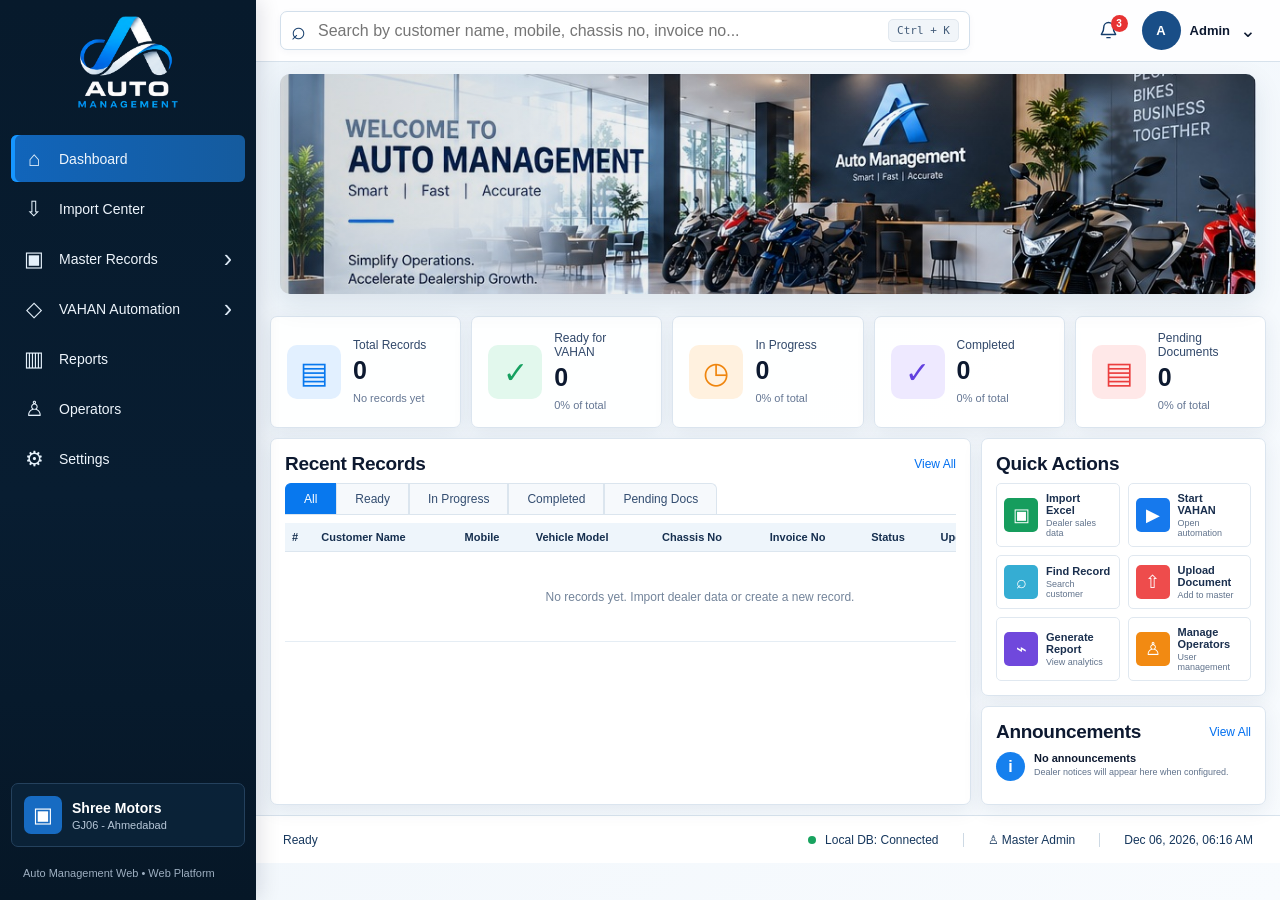
==== Auto_Management_Web.html @ 0583c8a2 "Add files via upload" ====
<!DOCTYPE html>
<html lang="en">
<head>
<meta charset="UTF-8">
<meta name="viewport" content="width=device-width, initial-scale=1.0">
<title>Auto Management Web — Dashboard</title>
<style>
:root{--navy:#07192b;--navy2:#0d2741;--blue:#0878ee;--ink:#0d1930;--muted:#647795;--line:#dbe5ef;--page:#eef4fa;--white:#fff;--green:#1ca663;--orange:#f08a12;--purple:#6746df;--red:#ef4c4c;--cyan:#28a9d6;--shadow:0 5px 20px rgba(24,56,88,.08)}
*{box-sizing:border-box}html,body{margin:0;min-height:100%;font-family:"Segoe UI",Arial,sans-serif;color:var(--ink);background:linear-gradient(135deg,#edf4fa,#f8fbfe);-webkit-font-smoothing:antialiased}button,a{font:inherit}.app-shell{min-height:100vh}.sidebar{position:fixed;inset:0 auto 0 0;width:256px;background:linear-gradient(180deg,#071a2c,#081d31 55%,#061727);color:#fff;padding:16px 11px 14px;display:flex;flex-direction:column;z-index:10;box-shadow:4px 0 20px rgba(0,20,40,.12)}.brand{display:flex;align-items:center;justify-content:center;padding:0 6px 20px}.brand-logo{width:46px;height:46px;border-radius:10px;display:grid;place-items:center;font-size:39px;font-weight:800;line-height:1;color:#fff;background:linear-gradient(145deg,#1680e8,#1460ba);box-shadow:inset 0 1px 0 rgba(255,255,255,.25)}.brand-title{font-size:17px;font-weight:700;letter-spacing:-.2px}.brand-subtitle{font-size:11px;color:#c2d0e1;margin-top:4px}.side-nav{display:flex;flex-direction:column;gap:3px;margin-top:7px}.nav-item{height:47px;padding:0 13px;display:flex;align-items:center;gap:15px;color:#eef5fc;text-decoration:none;border-radius:6px;position:relative;font-size:14px}.nav-item:hover{background:rgba(37,95,150,.45)}.nav-item.active{background:linear-gradient(90deg,#1165bb,#155b9e);box-shadow:inset 4px 0 #1696ff}.nav-icon{width:20px;text-align:center;font-size:21px;color:#e5f1fb}.nav-arrow{margin-left:auto;font-size:25px;font-weight:300;color:#dbe8f5}.sidebar-dealer{margin-top:auto;border:1px solid #24415d;border-radius:7px;padding:12px;display:flex;align-items:center;gap:10px;background:rgba(14,42,68,.55)}.dealer-icon{width:38px;height:38px;border-radius:7px;background:#176bc2;display:grid;place-items:center;font-size:21px}.sidebar-dealer strong{display:block;font-size:14px}.sidebar-dealer span{display:block;color:#b7c7d8;font-size:11px;margin-top:3px}.sidebar-version{font-size:11px;color:#9eafc1;padding:20px 12px 7px}.main{margin-left:256px;min-height:100vh;padding-bottom:0}.topbar{height:62px;background:rgba(255,255,255,.92);border-bottom:1px solid #d7e2ec;display:flex;align-items:center;justify-content:space-between;padding:0 24px;position:sticky;top:0;z-index:5}.search-box{height:39px;width:min(690px,62vw);border:1px solid #d2dfeb;border-radius:7px;background:#fff;display:flex;align-items:center;padding:0 10px;box-shadow:0 2px 7px rgba(21,58,91,.04)}.search-icon{font-size:25px;color:#153d6b;margin-right:10px}.search-placeholder{font-size:12px;color:#536987;flex:1;white-space:nowrap;overflow:hidden;text-overflow:ellipsis}.search-box kbd{font-size:11px;color:#435c79;background:#f1f5f9;border:1px solid #e1e8ef;border-radius:5px;padding:4px 8px}.top-actions{display:flex;align-items:center;gap:18px}.icon-button{border:0;background:transparent;font-size:25px;color:#122d4d;position:relative}.bell-icon{width:19px;height:19px;display:block;fill:none;stroke:#153d6b;stroke-width:1.8;stroke-linecap:round;stroke-linejoin:round}.notification > span:not(.bell-icon){position:absolute;right:-4px;top:-5px;width:17px;height:17px;border-radius:50%;background:#e73333;color:#fff;font-size:10px;display:grid;place-items:center;font-weight:700}.admin-profile{display:flex;align-items:center;gap:9px;font-size:13px}.avatar{width:39px;height:39px;border-radius:50%;display:grid;place-items:center;background:#194e87;color:#fff;font-weight:700;font-size:13px}.chevron{font-size:19px;margin-left:1px}.window-controls{display:flex;gap:20px;font-size:22px;color:#274463;margin-left:10px}.welcome{height:166px;position:relative;overflow:hidden;background:linear-gradient(100deg,#fff 0%,#f4f9fd 53%,#e9f1f8 100%);border-bottom:1px solid #dce6ef;padding:25px 33px;display:flex;align-items:center}.welcome-copy{position:relative;z-index:2}.welcome-line{display:flex;gap:18px;align-items:center}.sun{font-size:50px;color:#f6a20a;line-height:1}.hello{font-size:16px}.welcome h1{margin:1px 0 2px;font-size:31px;letter-spacing:-1px}.date{font-size:14px;color:#466083}.welcome-copy p{margin:9px 0 0;font-style:italic;color:#5b6e89;font-size:14px}.welcome-message{position:absolute;right:31%;z-index:2}.welcome-message strong{font-size:25px;line-height:.98;color:#183a61;letter-spacing:.2px}.mini-links{font-size:10px;color:#60718a;margin-top:10px}.hero-abstract{position:absolute;right:0;top:0;width:42%;height:100%;overflow:hidden;display:flex;align-items:center;justify-content:flex-end;padding-right:28px}.hero-abstract:before{content:"";position:absolute;inset:0;background:linear-gradient(100deg,transparent 0%,rgba(214,227,238,.35) 55%,rgba(201,217,231,.75) 100%)}.hero-image-slot{position:relative;width:360px;height:126px;border:1px solid #cbd9e6;border-radius:12px;background:linear-gradient(145deg,#f8fbfe,#eaf2f8);display:flex;flex-direction:column;align-items:center;justify-content:center;box-shadow:0 10px 28px rgba(36,72,105,.08);color:#58708a;letter-spacing:1.2px}.hero-image-slot span{font-size:13px;font-weight:800}.hero-image-slot small{font-size:10px;letter-spacing:.2px;margin-top:6px;color:#8092a5}.metrics{display:grid;grid-template-columns:repeat(5,minmax(0,1fr));gap:10px;padding:10px 14px}.metric{background:rgba(255,255,255,.96);border:1px solid var(--line);border-radius:7px;min-height:101px;padding:14px 16px;display:flex;gap:12px;align-items:center;box-shadow:var(--shadow)}.metric-icon{width:54px;height:54px;border-radius:10px;display:grid;place-items:center;font-size:30px;flex:0 0 auto}.metric-icon.blue{background:#e2f0ff;color:#0878ee}.metric-icon.green{background:#e2f8ed;color:#16a060}.metric-icon.orange{background:#fff1df;color:#ef850e}.metric-icon.purple{background:#eee9ff;color:#6240df}.metric-icon.red{background:#ffe8e8;color:#eb3e3e}.metric span{display:block;font-size:12px;color:#31486a}.metric strong{display:block;font-size:25px;margin:4px 0 3px}.metric small{font-size:11px;color:#647693}.metric small b{color:#169d5d}.upper-grid,.lower-grid{display:grid;grid-template-columns:minmax(0,3fr) minmax(285px,1fr);gap:10px;padding:0 14px 10px}.card{background:rgba(255,255,255,.98);border:1px solid var(--line);border-radius:7px;box-shadow:var(--shadow);overflow:hidden}.workflow-card{padding:14px 17px}.card-title-row{display:flex;align-items:flex-start;justify-content:space-between;gap:16px}.card-title-row.compact{align-items:center}.card h2{margin:0;font-size:19px;letter-spacing:-.3px}.card p{margin:4px 0 0;color:#526988;font-size:13px}.primary-btn{border:0;background:#0878ee;color:#fff;border-radius:5px;padding:10px 17px;font-size:13px;box-shadow:0 5px 12px rgba(8,120,238,.18)}.primary-btn b{font-size:22px;vertical-align:-2px;margin-left:13px;font-weight:400}.workflow{display:grid;grid-template-columns:repeat(4,1fr);margin-top:17px}.step{position:relative;min-width:0;padding-right:20px}.step>span{width:29px;height:29px;border-radius:50%;display:grid;place-items:center;background:#aab9c9;color:#fff;font-weight:700;font-size:14px;position:relative;z-index:2}.step.current>span{background:#0878ee}.connector{position:absolute;top:14px;left:46px;right:20px;border-top:2px solid #c5d5e6}.step.current .connector{border-color:#0878ee}.step.current strong{color:#0758ad}.step strong{display:block;font-size:13px;margin-top:7px;white-space:nowrap}.step small{display:block;color:#536b8a;font-size:11px;margin-top:4px}.today-card{padding:14px}.today-card a,.card-title-row a{color:#006ff0;text-decoration:none;font-size:12px}.today-row{display:flex;align-items:center;border-top:1px solid #e4ebf2;padding:9px 8px}.today-row b{width:37px;color:#e32727;font-size:14px}.today-row b.dark{color:#17365d}.today-row span{font-size:12px;color:#425a7a}.records-card{padding:14px}.tabs{display:flex;margin-top:8px;border-bottom:1px solid #dbe5ee}.tabs button{border:1px solid #dbe5ee;border-bottom:0;background:#f6f9fc;color:#334d70;padding:8px 18px;font-size:12px}.tabs button:first-child{border-radius:6px 0 0 0}.tabs button:last-child{border-radius:0 6px 0 0}.tabs button.active{background:#0878ee;color:#fff;border-color:#0878ee}.table-wrap{overflow:auto;margin-top:8px}table{width:100%;border-collapse:collapse;min-width:830px}th{background:#eef5fb;color:#162f4f;text-align:left;font-size:11px;padding:8px 7px;border-bottom:1px solid #dce6ef}td{padding:7px;border-bottom:1px solid #e5edf4;color:#233d60;font-size:11px;white-space:nowrap}td:last-child{text-align:center;font-size:19px}.status{font-style:normal;padding:4px 9px;border-radius:5px;font-size:10px}.status.ready{background:#dff7ea;color:#12824e}.status.progress{background:#fff0d9;color:#db7611}.status.completed{background:#dcebff;color:#0874e8}.status.pending{background:#ffe1e1;color:#ef3333}.right-stack{display:flex;flex-direction:column;gap:10px}.quick-card,.announcements{padding:14px}.quick-grid{display:grid;grid-template-columns:1fr 1fr;gap:8px;margin-top:8px}.quick-grid button{display:flex;align-items:center;gap:8px;text-align:left;background:#fff;border:1px solid #e0e8f0;border-radius:5px;padding:8px 7px}.quick-grid button:hover{background:#f6faff}.qa{width:34px;height:34px;display:grid;place-items:center;border-radius:5px;color:#fff;font-style:normal;font-size:18px;flex:0 0 auto}.qa.green{background:#169d5d}.qa.blue{background:#1679ed}.qa.cyan{background:#35add3}.qa.red{background:#ee4c4c}.qa.purple{background:#7048dc}.qa.orange{background:#f28a12}.quick-grid b,.quick-grid small,.announcement b,.announcement small{display:block}.quick-grid b{font-size:11px;color:#1a2f4e}.quick-grid small{font-size:9px;color:#61738c;margin-top:2px}.announcements .announcement{display:flex;gap:9px;padding:9px 0;border-bottom:1px solid #e6edf3}.announcements .announcement:last-child{border-bottom:0}.ann{width:29px;height:29px;border-radius:50%;display:grid;place-items:center;color:#fff;font-style:normal;font-weight:700;flex:0 0 auto}.ann.blue{background:#1680ee}.ann.green{background:#18a35f}.ann.orange{background:#f59b18}.announcement b{font-size:11px}.announcement small{font-size:9px;color:#60728b;margin-top:3px;line-height:1.3}.statusbar{height:48px;border-top:1px solid #d8e3ed;background:#fff;display:flex;align-items:center;justify-content:space-between;padding:0 27px;color:#16375d;font-size:12px}.statusbar>div{display:flex;align-items:center;gap:24px}.statusbar>div>span+span{border-left:1px solid #cdd9e4;padding-left:24px}.db i{display:inline-block;width:8px;height:8px;border-radius:50%;background:#18a35f;margin-right:6px}.statusbar span{white-space:nowrap}@media(max-width:1200px){.sidebar{width:235px}.main{margin-left:235px}.welcome-message{right:25%}.metrics{grid-template-columns:repeat(3,1fr)}.upper-grid,.lower-grid{grid-template-columns:1fr}.right-stack{display:grid;grid-template-columns:1fr 1fr}.search-box{width:48vw}}@media(max-width:800px){.sidebar{position:static;width:100%;min-height:auto}.main{margin-left:0}.side-nav{display:grid;grid-template-columns:repeat(2,1fr)}.sidebar-dealer{margin-top:14px}.topbar{position:static;height:auto;padding:12px;gap:10px;flex-wrap:wrap}.search-box{width:100%}.top-actions{width:100%;justify-content:flex-end}.welcome{height:210px;padding:20px}.welcome-message{right:20px;bottom:20px}.hero-abstract{opacity:.35}.metrics{grid-template-columns:1fr 1fr}.right-stack{grid-template-columns:1fr}.statusbar{height:auto;padding:12px;gap:10px;align-items:flex-start;flex-direction:column}.statusbar>div{flex-wrap:wrap;gap:10px}.statusbar>div>span+span{padding-left:10px}.workflow{gap:12px}.step strong{white-space:normal}}@media(max-width:520px){.metrics{grid-template-columns:1fr}.welcome-line{gap:8px}.sun{font-size:38px}.welcome h1{font-size:26px}.welcome-message{display:none}.window-controls{display:none}.side-nav{grid-template-columns:1fr}.workflow{grid-template-columns:1fr 1fr}.connector{display:none}.search-placeholder{font-size:11px}}
\n/* Standalone UI enhancements */
.toast{position:fixed;right:24px;bottom:24px;z-index:1000;background:#10233e;color:#fff;padding:12px 16px;border-radius:10px;box-shadow:0 12px 30px rgba(0,0,0,.2);font-size:13px;opacity:0;transform:translateY(10px);pointer-events:none;transition:.25s}.toast.show{opacity:1;transform:translateY(0)}
.modal-backdrop{position:fixed;inset:0;background:rgba(8,22,40,.38);backdrop-filter:blur(3px);display:none;align-items:center;justify-content:center;z-index:900}.modal-backdrop.open{display:flex}.modal{width:min(520px,calc(100% - 32px));background:#fff;border-radius:16px;box-shadow:0 25px 70px rgba(0,0,0,.25);padding:22px}.modal h3{margin:0 0 8px;font-size:20px;color:#12213b}.modal p{color:#64748b;font-size:13px;line-height:1.5}.modal-actions{display:flex;justify-content:flex-end;gap:8px;margin-top:18px}.modal button{border:0;border-radius:8px;padding:9px 14px;cursor:pointer}.modal .close{background:#eef3f8;color:#243b5a}.modal .confirm{background:#126be8;color:#fff}.search-input{border:0;outline:0;background:transparent;flex:1;min-width:0;color:#233b5d;font:inherit}.nav-item,.quick-card button,.tabs button,.primary-btn,.icon-button{cursor:pointer}.records-card tr.filtered-out{display:none}.profile-menu{position:absolute;right:0;top:48px;background:#fff;border:1px solid #dce5ef;border-radius:10px;box-shadow:0 15px 35px rgba(15,35,60,.15);padding:7px;display:none;z-index:300;width:170px}.profile-menu.open{display:block}.profile-menu button{display:block;width:100%;padding:9px 10px;text-align:left;border:0;background:none;border-radius:7px;cursor:pointer;color:#233b5d}.profile-menu button:hover{background:#f2f6fa}.admin-profile{position:relative;cursor:pointer}.workflow .step.clickable{cursor:pointer}.workflow .step.done span{background:#16a34a;color:#fff}.workflow .step.done strong{color:#166534}.metric{transition:.18s}.metric:hover{transform:translateY(-2px);box-shadow:0 10px 25px rgba(28,70,115,.09)}

/* ================= PHASE 1B MODULE PAGES ================= */
.page-view{display:none;padding:18px 18px 70px;min-height:calc(100vh - 112px);width:100%;position:relative;z-index:2}.page-view.active{display:block}
.dashboard-hidden{display:none!important}
.page-head{display:flex;align-items:flex-start;justify-content:space-between;gap:16px;margin-bottom:16px}.page-head h1{margin:0;font-size:24px;color:var(--ink)}.page-head p{margin:5px 0 0;color:var(--muted);font-size:13px}.page-actions{display:flex;gap:8px;flex-wrap:wrap}.btn.success{background:#16a34a!important;color:#fff!important;border-color:#16a34a!important}.btn.success:hover{filter:brightness(.96)}
.btn{border:1px solid #cbd8e6;background:#fff;color:#23405f;border-radius:7px;padding:9px 13px;font-weight:700;font-size:12px;cursor:pointer}.btn.primary{background:#0878ee;border-color:#0878ee;color:#fff}.btn.soft{background:#edf5ff;border-color:#d6e8ff;color:#086bd2}.module-grid{display:grid;gap:12px}.module-grid.cols-4{grid-template-columns:repeat(4,minmax(0,1fr))}.module-grid.cols-3{grid-template-columns:repeat(3,minmax(0,1fr))}.module-grid.cols-2{grid-template-columns:repeat(2,minmax(0,1fr))}.module-card{background:#fff;border:1px solid var(--line);border-radius:10px;box-shadow:var(--shadow);padding:16px}.module-card h3{margin:0;font-size:15px;color:#193653}.module-card p{color:var(--muted);font-size:12px;margin:5px 0 0}.module-stat{font-size:25px;font-weight:800;color:var(--ink);margin-top:10px}.module-stat small{font-size:11px;color:var(--muted);font-weight:500}.module-icon{width:42px;height:42px;border-radius:10px;display:grid;place-items:center;background:#eaf3ff;color:#0878ee;font-weight:800;font-size:18px}.module-row{display:flex;align-items:center;gap:11px}.filter-bar{display:flex;gap:8px;align-items:center;flex-wrap:wrap;margin-bottom:12px}.filter-input,.select{height:36px;border:1px solid #cfdbe8;border-radius:7px;background:#fff;padding:0 11px;color:#304a68;font-size:12px;outline:none}.filter-input{min-width:220px;flex:1}.data-table{width:100%;border-collapse:collapse;font-size:12px}.data-table th{background:#f4f8fc;color:#5a708b;font-size:10px;text-transform:uppercase;letter-spacing:.4px;text-align:left;padding:10px;border-bottom:1px solid var(--line)}.data-table td{padding:11px 10px;border-bottom:1px solid #edf2f7;color:#263f5c}.data-table tr:hover td{background:#f9fbfd}.pill{display:inline-flex;padding:4px 8px;border-radius:20px;font-size:10px;font-weight:800}.pill.green{background:#e8f8ef;color:#13804c}.pill.blue{background:#e8f2ff;color:#1268c4}.pill.orange{background:#fff2df;color:#ad6508}.pill.red{background:#ffeaea;color:#bd3434}.pill.gray{background:#eef2f6;color:#61748b}.drop-zone{border:1.5px dashed #9fb6cd;transition:.18sborder-radius:10px;padding:28px;text-align:center;background:#f8fbfe}.drop-zone.drag-active{border-color:#0878ee;background:#edf6ff;transform:scale(1.01)}.drop-zone .upload-icon{font-size:30px;color:#0878ee}.drop-zone strong{display:block;color:#1d3d5d;margin-top:8px}.drop-zone small{color:var(--muted);display:block;margin:5px 0 12px}.progress-line{height:7px;background:#e8eef5;border-radius:10px;overflow:hidden}.progress-line i{display:block;height:100%;background:#0878ee;border-radius:10px}.stepper{display:grid;grid-template-columns:repeat(5,1fr);gap:0;margin:12px 0 20px}.vstep{position:relative;text-align:center}.vstep:not(:last-child):after{content:"";position:absolute;top:17px;left:58%;right:-42%;height:2px;background:#d5e1ec}.vstep.done:not(:last-child):after,.vstep.active:not(:last-child):after{background:#0878ee}.vstep-num{position:relative;z-index:1;margin:auto;width:34px;height:34px;border-radius:50%;display:grid;place-items:center;background:#cbd7e3;color:#fff;font-weight:800}.vstep.done .vstep-num,.vstep.active .vstep-num{background:#0878ee}.vstep strong{display:block;margin-top:7px;font-size:11px;color:#49637f}.vstep.active strong{color:#0878ee}.detail-list{display:grid;grid-template-columns:repeat(2,minmax(0,1fr));gap:8px}.detail-item{padding:9px 10px;border:1px solid #e5edf5;border-radius:7px;background:#fbfdff}.detail-item label{display:block;font-size:10px;color:#72859b}.detail-item b{display:block;font-size:12px;color:#24415e;margin-top:3px}.check-list{display:grid;gap:9px}.check{display:flex;align-items:center;gap:9px;font-size:12px;color:#34516f}.check span{width:18px;height:18px;border-radius:5px;border:1px solid #b8c9da;display:grid;place-items:center;color:#fff;font-size:11px}.check.ok span{background:#1ca663;border-color:#1ca663}.report-chart{height:145px;display:flex;align-items:flex-end;gap:9px;padding:15px 5px 0;border-bottom:1px solid #dce6ef}.bar{flex:1;background:#b9d8f8;border-radius:5px 5px 0 0;min-height:18px;position:relative}.bar b{position:absolute;bottom:calc(100% + 4px);left:50%;transform:translateX(-50%);font-size:9px;color:#627891}.bar small{position:absolute;top:calc(100% + 5px);left:50%;transform:translateX(-50%);font-size:9px;color:#70849b}.operator-avatar{width:34px;height:34px;border-radius:50%;display:grid;place-items:center;background:#e5f1ff;color:#0878ee;font-weight:800}.toggle{width:38px;height:21px;border-radius:20px;background:#c7d4e1;position:relative;display:inline-block;vertical-align:middle}.toggle.on{background:#0878ee}.toggle:after{content:"";width:17px;height:17px;background:#fff;border-radius:50%;position:absolute;top:2px;left:2px;box-shadow:0 1px 3px #789}.toggle.on:after{left:19px}.settings-layout{display:grid;grid-template-columns:230px 1fr;gap:12px}.settings-nav{background:#fff;border:1px solid var(--line);border-radius:10px;padding:7px;box-shadow:var(--shadow)}.settings-nav button{display:block;width:100%;text-align:left;border:0;background:transparent;border-radius:7px;padding:10px 11px;color:#49637f;font-size:12px;font-weight:700;cursor:pointer}.settings-nav button.active{background:#eaf3ff;color:#0878ee}.setting-section{background:#fff;border:1px solid var(--line);border-radius:10px;box-shadow:var(--shadow);padding:18px}.setting-section h3{margin:0;color:#193653;font-size:16px}.setting-section>p{margin:5px 0 17px;color:var(--muted);font-size:12px}.setting-row{display:flex;align-items:center;justify-content:space-between;gap:15px;padding:13px 0;border-top:1px solid #edf2f7}.setting-row:first-of-type{border-top:0}.setting-row strong{font-size:12px;color:#29445f}.setting-row small{display:block;color:#778ba1;font-size:10px;margin-top:3px}.text-field{height:34px;border:1px solid #cbd8e6;border-radius:6px;padding:0 9px;font-size:11px;color:#334f6b;min-width:210px}.empty-note{padding:28px;text-align:center;color:#71859c;font-size:12px}
@media(max-width:1000px){.module-grid.cols-4{grid-template-columns:repeat(2,1fr)}.settings-layout{grid-template-columns:1fr}.settings-nav{display:flex;overflow:auto}.settings-nav button{min-width:max-content}.detail-list{grid-template-columns:1fr}}


/* PHASE 3 — ASSET SYSTEM */
.brand-logo{overflow:hidden;background:transparent;box-shadow:none;width:190px;height:92px;border-radius:0;display:flex;align-items:center;justify-content:center}
.brand-logo img{width:100%;height:100%;object-fit:contain;display:block}
.hero-abstract{display:none!important}
.hero-image{position:absolute;right:18px;top:14px;width:43%;height:138px;border-radius:10px;overflow:hidden;border:1px solid #d5e1ec;background:#e8f0f7;box-shadow:0 10px 28px rgba(22,55,88,.10)}
.hero-image img{width:100%;height:100%;object-fit:cover;display:block}
.hero-image-overlay{position:absolute;inset:0;background:linear-gradient(90deg,rgba(239,246,251,.92) 0%,rgba(239,246,251,.15) 45%,rgba(7,25,43,.04) 100%);pointer-events:none}
@media(max-width:800px){.hero-image{opacity:.32;width:55%;right:8px}.welcome{height:210px}}


/* DEALERSHIP SHOWROOM BRANDING */
.hero-image-slot{overflow:hidden!important;position:relative!important}
.hero-image-slot>img{position:absolute;inset:0;width:100%;height:100%;object-fit:cover;display:none}
.hero-image-slot.has-image>img{display:block}
.hero-image-slot.has-image .hero-placeholder{display:none}
.hero-placeholder{position:relative;z-index:2;display:flex;flex-direction:column;align-items:center;justify-content:center;text-align:center;padding:16px}
.hero-image-shade{position:absolute!important;inset:0!important;z-index:1!important;background:linear-gradient(90deg,rgba(5,22,39,.20) 0%,rgba(5,22,39,.08) 32%,rgba(5,22,39,.015) 65%,rgba(5,22,39,0) 100%)!important;pointer-events:none!important}
.hero-image-slot:not(.has-image) .hero-image-shade{position:absolute!important;inset:0!important;z-index:1!important;background:linear-gradient(90deg,rgba(5,22,39,.20) 0%,rgba(5,22,39,.08) 32%,rgba(5,22,39,.015) 65%,rgba(5,22,39,0) 100%)!important;pointer-events:none!important}
.branding-preview{width:100%;height:155px;border:1px dashed #c7d6e5;border-radius:10px;background:#f4f8fb;display:flex;align-items:center;justify-content:center;overflow:hidden;margin:4px 0 14px}
.branding-preview img{width:100%;height:100%;object-fit:cover;display:none}
.branding-preview.has-image img{display:block}
.branding-preview.has-image .branding-empty{display:none}
.branding-empty{text-align:center;color:#71859c;font-size:12px;padding:20px}
.branding-empty strong{display:block;color:#29445f;font-size:13px;margin-bottom:5px}
.branding-actions{display:flex;gap:8px;align-items:center;flex-wrap:wrap}
.file-button{display:inline-flex;align-items:center;justify-content:center;gap:7px;cursor:pointer}
.file-button input{display:none}
.branding-note{font-size:10px;color:#7a8da3;margin-top:9px;line-height:1.5}
.branding-status{font-size:11px;color:#15945a;font-weight:700;min-height:16px;margin-top:7px}


/* HERO SHOWROOM — full background mode */
.hero-abstract{display:block!important;position:absolute;inset:0;width:100%;height:100%;padding:0;overflow:hidden;z-index:0}
.hero-abstract:before{display:none!important}
.hero-image-slot{position:absolute!important;inset:0!important;width:100%!important;height:100%!important;border:0!important;border-radius:0!important;background:#dfe8f0!important;box-shadow:none!important;display:flex!important;align-items:center!important;justify-content:flex-end!important;overflow:hidden!important}
.hero-image-slot>img{position:relative!important;inset:auto!important;width:100%!important;height:100%!important;object-fit:contain!important;object-position:center right!important;display:block!important}
.hero-image-slot.has-image>img{display:block!important}
.hero-image-slot>img{max-width:100%;max-height:100%;object-fit:contain!important}
.hero-image-slot .hero-image-shade{position:absolute!important;inset:0!important;z-index:1!important;background:linear-gradient(90deg,rgba(5,22,39,.20) 0%,rgba(5,22,39,.08) 32%,rgba(5,22,39,.015) 65%,rgba(5,22,39,0) 100%)!important;pointer-events:none!important}
.hero-image-slot:not(.has-image) .hero-image-shade{position:absolute!important;inset:0!important;z-index:1!important;background:linear-gradient(90deg,rgba(5,22,39,.20) 0%,rgba(5,22,39,.08) 32%,rgba(5,22,39,.015) 65%,rgba(5,22,39,0) 100%)!important;pointer-events:none!important}
.welcome-copy{position:relative;z-index:3;text-shadow:0 1px 2px rgba(255,255,255,.35)}
.welcome-message{z-index:3;text-shadow:0 2px 8px rgba(255,255,255,.7)}
.welcome{z-index:0}
.hero-placeholder{z-index:3}

/* FINAL HERO SHOWROOM LAYOUT */
.hero-showroom{position:relative;width:calc(100% - 28px);height:225px;margin:14px;border-radius:10px;overflow:hidden;background:#dfe8f0;box-shadow:0 10px 28px rgba(22,55,88,.10)}
.hero-showroom .hero-abstract{display:block!important;position:absolute!important;inset:0!important;width:100%!important;height:100%!important;padding:0!important;overflow:hidden!important;z-index:0!important}
.hero-showroom .hero-image-slot{position:absolute!important;inset:0!important;width:100%!important;height:100%!important;border:0!important;border-radius:0!important;background:#dfe8f0!important;box-shadow:none!important;display:block!important;overflow:hidden!important}
.hero-showroom .hero-image-slot>img{position:absolute!important;inset:0!important;width:100%!important;height:100%!important;object-fit:cover!important;object-position:center center!important;display:block!important}
.hero-showroom .hero-image-shade{position:absolute!important;inset:0!important;z-index:1!important;background:linear-gradient(90deg,rgba(5,22,39,.20) 0%,rgba(5,22,39,.08) 32%,rgba(5,22,39,.015) 65%,rgba(5,22,39,0) 100%)!important;pointer-events:none!important}
.hero-showroom .hero-placeholder{z-index:2}

/* Master Record detail / view */
.master-view-cell{width:82px;text-align:center!important}.master-view{padding:7px 13px!important;min-width:58px}.record-detail-shell{display:grid;gap:12px}.record-detail-top{display:flex;align-items:flex-start;justify-content:space-between;gap:16px;background:#fff;border:1px solid var(--line);border-radius:10px;box-shadow:var(--shadow);padding:18px}.record-detail-title{display:flex;align-items:center;gap:10px;flex-wrap:wrap}.record-detail-title h1{margin:0;font-size:22px;color:var(--ink)}.record-detail-meta{margin-top:5px;color:var(--muted);font-size:12px}.record-detail-actions{display:flex;gap:8px;flex-wrap:wrap}.record-section{background:#fff;border:1px solid var(--line);border-radius:10px;box-shadow:var(--shadow);padding:16px}.record-section h3{margin:0;color:#193653;font-size:14px}.record-section p.section-note{margin:4px 0 13px;color:var(--muted);font-size:11px}.record-form-grid{display:grid;grid-template-columns:repeat(2,minmax(0,1fr));gap:10px}.record-field label{display:block;font-size:10px;color:#72859b;margin-bottom:5px;text-transform:uppercase;letter-spacing:.25px}.record-field input,.record-field select,.record-field textarea{width:100%;min-height:36px;border:1px solid #cbd8e6;border-radius:7px;background:#fff;padding:7px 9px;color:#29445f;font-size:12px;outline:none}.record-field textarea{min-height:72px;resize:vertical}.record-field input:focus,.record-field select:focus,.record-field textarea:focus{border-color:#0878ee;box-shadow:0 0 0 3px rgba(8,120,238,.08)}.record-readonly{background:#f5f8fb!important;color:#60748c!important}.record-section.full{grid-column:1/-1}.record-save-note{font-size:11px;color:#5e748e;align-self:center}.record-not-found{padding:40px;text-align:center;color:#667a93;background:#fff;border:1px solid var(--line);border-radius:10px}.record-not-found h2{margin:0 0 7px;color:#29445f}
@media(max-width:700px){.record-detail-top{flex-direction:column}.record-form-grid{grid-template-columns:1fr}}
</style>

<style>
/* FINAL HERO SHOWROOM LAYOUT */
.welcome{position:relative;overflow:hidden;padding:0;min-height:260px;height:auto;display:block;background:#dfe8f0;}
.hero-abstract{display:block!important;position:absolute!important;inset:0!important;width:100%!important;height:100%!important;padding:0!important;overflow:hidden!important;z-index:0!important;}
.hero-image-slot{position:absolute!important;inset:0!important;width:100%!important;height:100%!important;border:0!important;border-radius:0!important;background:#dfe8f0!important;box-shadow:none!important;display:block!important;overflow:hidden!important;}
.hero-image-slot>img{position:absolute!important;inset:0!important;width:100%!important;height:100%!important;object-fit:cover!important;object-position:center center!important;display:block!important;}
.hero-image-slot .hero-image-shade{position:absolute!important;inset:0!important;z-index:1!important;background:linear-gradient(90deg,rgba(5,22,39,.20) 0%,rgba(5,22,39,.08) 32%,rgba(5,22,39,.015) 65%,rgba(5,22,39,0) 100%)!important;pointer-events:none!important}
.welcome-copy{position:relative!important;z-index:3!important;padding:30px 33px!important;}
.welcome-message{display:none!important;}
</style>
<script>
(function(global){
  'use strict';
  const U8=Uint8Array, U16=Uint16Array, U32=Uint32Array;
  function u16(a,p){return a[p]|(a[p+1]<<8)}
  function i16(a,p){let v=u16(a,p);return v&0x8000?v-65536:v}
  function u32(a,p){return (a[p]|(a[p+1]<<8)|(a[p+2]<<16)|(a[p+3]<<24))>>>0}
  function i32(a,p){return u32(a,p)|0}
  function f64(a,p){return new DataView(a.buffer,a.byteOffset+p,8).getFloat64(0,true)}
  function bytesToText(a,p,n){return new TextDecoder('utf-8').decode(a.subarray(p,p+n))}
  function utf16(a,p,n){let s='';for(let i=0;i<n;i+=2)s+=String.fromCharCode(u16(a,p+i));return s}
  function chain(fat,start,size,sectorSize,data){
    if(start===0xFFFFFFFE || size===0)return new U8(0);
    const out=[];let total=0,cur=start,guard=0;
    while(cur!==0xFFFFFFFE && cur!==0xFFFFFFFF && cur<fat.length && guard++<fat.length){
      const off=(cur+1)*sectorSize; const take=Math.min(sectorSize, Math.max(0,size-total));
      if(off>=data.length)break; out.push(data.subarray(off,off+take)); total+=take;
      if(total>=size)break; cur=fat[cur];
    }
    const r=new U8(total);let p=0;for(const b of out){r.set(b,p);p+=b.length}return r;
  }
  function parseCFB(buf){
    const a=new U8(buf),dv=new DataView(buf);if(a.length<512)throw Error('File is too small to be a valid .xls file');
    const sig=[0xD0,0xCF,0x11,0xE0,0xA1,0xB1,0x1A,0xE1];for(let i=0;i<8;i++)if(a[i]!==sig[i])throw Error('Invalid legacy Excel (.xls) file');
    const sectorSize=1<<u16(a,30), miniSectorSize=1<<u16(a,32); const numFat=u32(a,44), firstDir=u32(a,48), miniCut=u32(a,56), firstMiniFat=u32(a,60), numMiniFat=u32(a,64), firstDifat=u32(a,68), numDifat=u32(a,72);
    const dif=[];for(let i=0;i<109;i++){const x=u32(a,76+i*4);if(x!==0xFFFFFFFF)dif.push(x)}
    let ds=firstDifat;for(let n=0;n<numDifat && ds!==0xFFFFFFFE && ds!==0xFFFFFFFF;n++){const off=(ds+1)*sectorSize;for(let i=0;i<(sectorSize/4)-1;i++){const x=u32(a,off+i*4);if(x!==0xFFFFFFFF)dif.push(x)}ds=u32(a,off+sectorSize-4)}
    const fat=new U32(Math.max(128,numFat*sectorSize/4));let fp=0;for(const sec of dif.slice(0,numFat)){const off=(sec+1)*sectorSize;for(let i=0;i<sectorSize/4 && fp<fat.length;i++)fat[fp++]=u32(a,off+i*4)}
    const dir=chain(fat,firstDir,0x7fffffff,sectorSize,a);
    const entries=[];for(let p=0;p+128<=dir.length;p+=128){const len=u16(dir,p+64);const name=len>=2?utf16(dir,p,Math.max(0,len-2)):' ';const type=dir[p+66];const start=u32(dir,p+116);const size=u32(dir,p+120);entries.push({name:name.replace(/\0/g,''),type,start,size})}
    const wb=entries.find(e=>e.type===2 && /^(Workbook|Book)$/i.test(e.name)) || entries.find(e=>e.type===2);
    if(!wb)throw Error('Workbook stream not found');
    const workbook=chain(fat,wb.start,wb.size,sectorSize,a);
    return {workbook};
  }
  function rk(v){const isInt=v&2;v>>>=2;if(isInt){let n=v|0; if(n&0x20000000)n|=0xC0000000; return n}else{const b=new U8(8);b[0]=v;b[1]=v>>>8;b[2]=v>>>16;b[3]=v>>>24;return new DataView(b.buffer).getFloat64(0,true)}}
  function parseSST(a,start,end){
    let p=start, total=0, strings=[]; const readBytes=(n)=>{let q=a.subarray(p,p+n);p+=q.length;return q};
    while(p+4<=end){const id=u16(a,p),len=u16(a,p+2);p+=4; if(p+len>end)break; if(id!==0x00FC && id!==0x003C){p+=len;continue} const stop=p+len; if(id===0x003C){p=stop;continue}
      total=u32(a,p);const unique=u32(a,p+4);p+=8; let cur='';
      for(let s=0;s<unique && p<stop;s++){
        if(p+3>stop)break;const nch=u16(a,p);const flags=a[p+2];p+=3;let rich=0,ext=0;if(flags&0x08){if(p+2>stop)break;rich=u16(a,p);p+=2}if(flags&0x04){if(p+4>stop)break;ext=u32(a,p);p+=4}
        const wide=!!(flags&1);let got=0;while(got<nch){if(p>=stop)break;let take=Math.min(nch-got,wide?Math.floor((stop-p)/2):stop-p);if(take<=0)break;if(wide){cur+=utf16(a,p,take*2);p+=take*2}else{cur+=bytesToText(a,p,take);p+=take}got+=take;
          if(got<nch){ // continuation record may follow
            if(p+4<=end && u16(a,p)===0x003C){const clen=u16(a,p+2);p+=4;const cend=Math.min(end,p+clen);if(p<cend){const cf=a[p++];const cw=!!(cf&1);const ct=Math.min(nch-got,cw?Math.floor((cend-p)/2):cend-p);if(cw){cur+=utf16(a,p,ct*2);p+=ct*2}else{cur+=bytesToText(a,p,ct);p+=ct}got+=ct}}
          }
        }
        if(rich)p=Math.min(end,p+rich*4);if(ext)p=Math.min(end,p+ext);strings.push(cur);cur='';
      }
      break;
    }
    return strings;
  }
  function decodeRecordString(a,p,len){
    if(len<1)return '';const flags=a[p];let q=p+1;const wide=!!(flags&1);let nch=u16(a,q);q+=2;let rich=0,ext=0;if(flags&8){rich=u16(a,q);q+=2}if(flags&4){ext=u32(a,q);q+=4}let s='';if(wide)s=utf16(a,q,nch*2);else s=bytesToText(a,q,nch);return s}
  function parseSheet(a,start,sst){
    const rows=[];let p=start,maxRow=-1,maxCol=-1;const ensure=(r,c)=>{while(rows.length<=r)rows.push([]);if(rows[r].length<=c)rows[r].length=c+1};
    while(p+4<=a.length){const id=u16(a,p),len=u16(a,p+2),q=p+4,end=q+len;if(end>a.length)break;if(id===0x000A)break;
      if(id===0x0200 && len>=10){maxRow=u32(a,q+0);maxCol=u16(a,q+8)}
      else if(id===0x00FD && len>=10){const r=u16(a,q),c=u16(a,q+2),si=u32(a,q+6);ensure(r,c);rows[r][c]=sst[si]??''}
      else if(id===0x0204 && len>=8){const r=u16(a,q),c=u16(a,q+2),n=u16(a,q+6);ensure(r,c);let pos=q+8;let nbytes=Math.min(n,end-pos);rows[r][c]=bytesToText(a,pos,nbytes)}
      else if(id===0x0203 && len>=14){const r=u16(a,q),c=u16(a,q+2);ensure(r,c);rows[r][c]=f64(a,q+6)}
      else if(id===0x027E && len>=10){const r=u16(a,q),c=u16(a,q+2);ensure(r,c);rows[r][c]=rk(u32(a,q+6))}
      else if(id===0x0205 && len>=8){const r=u16(a,q),c=u16(a,q+2);ensure(r,c);const v=u16(a,q+6);rows[r][c]=(a[q+8]?'TRUE':'FALSE')}
      else if(id===0x0006 && len>=20){const r=u16(a,q),c=u16(a,q+2);ensure(r,c);const gr=f64(a,q+6);rows[r][c]=gr}
      else if(id===0x00BD && len>=6){const r=u16(a,q),first=u16(a,q+2),last=u16(a,q+4);let z=q+6;for(let c=first;c<=last;c++){if(z+6>end)break;ensure(r,c);rows[r][c]=rk(u32(a,z));z+=6}}
      p=end;
    }
    return rows;
  }
  function parse(buf){
    const {workbook:a}=parseCFB(buf);let p=0,sst=[],sheets=[];let bofCount=0;
    while(p+4<=a.length){const id=u16(a,p),len=u16(a,p+2),q=p+4,end=q+len;if(end>a.length)break;
      if(id===0x0085 && len>=8){const off=u32(a,q),nameLen=a[q+6],flags=a[q+7];let name='';if(nameLen){if(flags&1)name=utf16(a,q+8,nameLen*2);else name=bytesToText(a,q+8,nameLen)}sheets.push({off,name})}
      else if(id===0x00FC){sst=parseSST(a,p,end)}
      p=end;
    }
    const out=[];for(const sh of sheets){out.push(...parseSheet(a,sh.off,sst))}
    while(out.length && (!out[out.length-1] || !out[out.length-1].some(v=>v!==undefined && String(v).trim()!=='')))out.pop();
    const max=Math.max(0,...out.map(r=>r.length));return out.map(r=>{const x=r.slice();x.length=max;return x});
  }
  global.AMXLS={parse};
})(window);

</script></head>
<body>
<div class="app-shell">
  <aside class="sidebar">
    <div class="brand" aria-label="Auto Management Web branding">
      <div class="brand-logo"><img src="[data-uri]" alt="Auto Management Web — Option 6 logo"></div>
    </div>

    <nav class="side-nav">
      <a class="nav-item active" href="#" data-page="Dashboard"><span class="nav-icon">⌂</span><span class="nav-label">Dashboard</span></a>
      <a class="nav-item" href="#" data-page="Import Center"><span class="nav-icon">⇩</span><span class="nav-label">Import Center</span></a>
      <a class="nav-item" href="#" data-page="Master Records"><span class="nav-icon">▣</span><span class="nav-label">Master Records</span><span class="nav-arrow">›</span></a>
      <a class="nav-item" href="#" data-page="VAHAN Automation"><span class="nav-icon">◇</span><span class="nav-label">VAHAN Automation</span><span class="nav-arrow">›</span></a>
      <a class="nav-item" href="#" data-page="Reports"><span class="nav-icon">▥</span><span class="nav-label">Reports</span></a>
      <a class="nav-item" href="#" data-page="Operators"><span class="nav-icon">♙</span><span class="nav-label">Operators</span></a>
      <a class="nav-item" href="#" data-page="Settings"><span class="nav-icon">⚙</span><span class="nav-label">Settings</span></a>
    </nav>

    <div class="sidebar-dealer">
      <div class="dealer-icon">▣</div>
      <div>
        <strong>Shree Motors</strong>
        <span>GJ06 - Ahmedabad</span>
      </div>
    </div>
    <div class="sidebar-version">Auto Management Web • Web Platform</div>
  </aside>

  <main class="main">
    <header class="topbar">
      <div class="search-box">
        <span class="search-icon">⌕</span>
        <span class="search-placeholder">Search by customer name, mobile, chassis no, invoice no...</span>
        <kbd>Ctrl + K</kbd>
      </div>
      <div class="top-actions">
        <button class="icon-button notification" aria-label="Notifications"><svg class="bell-icon" viewBox="0 0 24 24" aria-hidden="true"><path d="M18 8a6 6 0 0 0-12 0c0 7-3 7-3 9h18c0-2-3-2-3-9M10 21h4"/></svg><span>3</span></button>
        <div class="admin-profile">
          <div class="avatar">A</div>
          <strong>Admin</strong>
          <span class="chevron">⌄</span>
        </div>
        
      </div>
    </header>

    <div id="dashboard-view">
    <section class="hero-showroom" aria-label="Dealer showroom hero">
      <div class="hero-abstract" aria-label="Showroom image area"><div class="hero-image-slot" id="heroShowroomSlot"><img id="heroShowroomImage" alt="Dealer showroom"><div class="hero-placeholder" id="heroShowroomPlaceholder"><span>SHOWROOM IMAGE</span><small>Upload your dealership showroom photo from Settings → Dealership Branding</small></div><div class="hero-image-shade"></div></div></div>
    </section>

    <section class="metrics">
      <article class="metric"><div class="metric-icon blue">▤</div><div><span>Total Records</span><strong id="metricTotal">0</strong><small id="metricTotalSub">No records yet</small></div></article>
      <article class="metric"><div class="metric-icon green">✓</div><div><span>Ready for VAHAN</span><strong id="metricReady">0</strong><small id="metricReadySub">0% of total</small></div></article>
      <article class="metric"><div class="metric-icon orange">◷</div><div><span>In Progress</span><strong id="metricProgress">0</strong><small id="metricProgressSub">0% of total</small></div></article>
      <article class="metric"><div class="metric-icon purple">✓</div><div><span>Completed</span><strong id="metricCompleted">0</strong><small id="metricCompletedSub">0% of total</small></div></article>
      <article class="metric"><div class="metric-icon red">▤</div><div><span>Pending Documents</span><strong id="metricPending">0</strong><small id="metricPendingSub">0% of total</small></div></article>
    </section>

    <section class="lower-grid">
      <article class="card records-card">
        <div class="card-title-row compact"><h2>Recent Records</h2><a href="#" id="dashboardViewAll">View All</a></div>
        <div class="tabs"><button class="active">All</button><button>Ready</button><button>In Progress</button><button>Completed</button><button>Pending Docs</button></div>
        <div class="table-wrap"><table><thead><tr><th>#</th><th>Customer Name</th><th>Mobile</th><th>Vehicle Model</th><th>Chassis No</th><th>Invoice No</th><th>Status</th><th>Updated On</th><th>Action</th></tr></thead><tbody><tr id="dashboardEmptyRow"><td colspan="9" class="empty-records">No records yet. Import dealer data or create a new record.</td></tr></tbody></table></div>
      </article>

      <div class="right-stack">
        <article class="card quick-card"><div class="card-title-row compact"><h2>Quick Actions</h2></div><div class="quick-grid">
          <button><i class="qa green">▣</i><span><b>Import Excel</b><small>Dealer sales data</small></span></button>
          <button><i class="qa blue">▶</i><span><b>Start VAHAN</b><small>Open automation</small></span></button>
          <button><i class="qa cyan">⌕</i><span><b>Find Record</b><small>Search customer</small></span></button>
          <button><i class="qa red">⇧</i><span><b>Upload Document</b><small>Add to master</small></span></button>
          <button><i class="qa purple">⌁</i><span><b>Generate Report</b><small>View analytics</small></span></button>
          <button><i class="qa orange">♙</i><span><b>Manage Operators</b><small>User management</small></span></button>
        </div></article>

        <article class="card announcements"><div class="card-title-row compact"><h2>Announcements</h2><a href="#" id="dashboardAnnouncementsAll">View All</a></div><div id="dashboardAnnouncements"><div class="announcement"><i class="ann blue">i</i><div><b>No announcements</b><small>Dealer notices will appear here when configured.</small></div></div></div></article>
      </div>
    </section>

    </div>

    <section id="page-view" class="page-view">
      <div id="page-content"></div>
    </section>

    <footer class="statusbar"><span>Ready</span><div><span class="db"><i></i> Local DB: Connected</span><span>♙ Master Admin</span><span><span id="liveDateTime"></span></span></div></footer>
  </main>
</div>
<script>
(function(){
 const KEY='am_master_records_v1';
 const read=()=>{try{const x=JSON.parse(localStorage.getItem(KEY)||'[]');return Array.isArray(x)?x:[]}catch(e){return[]}};
 const write=x=>{localStorage.setItem(KEY,JSON.stringify(x));window.dispatchEvent(new CustomEvent('am-data-changed'));};
 const status=v=>{const x=String(v||'Ready').toLowerCase();return x.includes('progress')?'In Progress':x.includes('complete')?'Completed':x.includes('pending')?'Pending Docs':'Ready'};
 const esc=v=>String(v??'').replace(/[&<>"']/g,c=>({'&':'&amp;','<':'&lt;','>':'&gt;','"':'&quot;',"'":'&#39;'}[c]));
 const date=v=>v?new Date(v).toLocaleString([],{day:'2-digit',month:'short',year:'numeric',hour:'2-digit',minute:'2-digit'}):'';
 const stats=()=>{const rows=read(),t=rows.length,c=s=>rows.filter(r=>status(r.status)===s).length;return{rows,total:t,ready:c('Ready'),progress:c('In Progress'),completed:c('Completed'),pending:c('Pending Docs')}};
 const pct=(n,t)=>t?Math.round(n/t*100)+'% of total':'0% of total';
 function render(){const s=stats();const set=(id,v)=>{const e=document.getElementById(id);if(e)e.textContent=v};set('metricTotal',s.total);set('metricReady',s.ready);set('metricProgress',s.progress);set('metricCompleted',s.completed);set('metricPending',s.pending);set('metricTotalSub',s.total?'Live local records':'No records yet');set('metricReadySub',pct(s.ready,s.total));set('metricProgressSub',pct(s.progress,s.total));set('metricCompletedSub',pct(s.completed,s.total));set('metricPendingSub',pct(s.pending,s.total));const b=document.getElementById('dashboardRecordsBody');if(b){const rows=s.rows.slice().sort((a,b)=>new Date(b.updatedAt||0)-new Date(a.updatedAt||0)).slice(0,10);b.innerHTML=rows.length?rows.map((r,i)=>{const st=status(r.status),cl=st==='Ready'?'ready':st==='In Progress'?'progress':st==='Completed'?'completed':'pending';return `<tr data-status="${esc(st)}"><td>${i+1}</td><td>${esc(r.customerName)}</td><td>${esc(r.mobile)}</td><td>${esc(r.vehicleModel)}</td><td>${esc(r.chassisNo)}</td><td>${esc(r.invoiceNo)}</td><td><em class="status ${cl}">${esc(st)}</em></td><td>${esc(r.updatedOn||date(r.updatedAt))}</td><td><button class="row-action" data-id="${esc(r.id)}" title="Delete">×</button></td></tr>`}).join(''):'<tr><td colspan="9" class="empty-records">No records yet. Import dealer data or create a new record.</td></tr>';}}
 function renderMaster(){const s=stats();const root=document.querySelector('#page-content');if(!root)return;const vals=root.querySelectorAll('.module-stat');[s.total,s.ready,s.progress,s.pending].forEach((v,i)=>{if(vals[i])vals[i].textContent=v});const chips={attention:s.pending,queue:s.ready,otp:0,progress:s.progress,completed:s.completed,failed:0,all:s.total};Object.entries(chips).forEach(([k,v])=>{const e=root.querySelector(`[data-count="${k}"]`);if(e)e.textContent=v});const tb=root.querySelector('.master-data-table tbody');if(!tb)return;const q=(root.querySelector('#masterRecordSearch')?.value||'').trim().toLowerCase();const filter=window.__amMasterStatusFilter||'All';const rows=s.rows.filter(r=>{const st=status(r.status);const text=[r.customerName,r.mobile,r.vehicleModel,r.chassisNo,r.invoiceNo,r.applicationNo,r.registrationNo].join(' ').toLowerCase();return(!q||text.includes(q))&&(filter==='All'||st===filter)}).sort((a,b)=>new Date(b.updatedAt||0)-new Date(a.updatedAt||0));tb.innerHTML=rows.length?rows.map(r=>{const st=status(r.status),cl=st==='Pending Docs'?'orange':st==='In Progress'?'blue':st==='Completed'?'green':'green';return `<tr data-id="${esc(r.id)}"><td class="select-cell"><input type="checkbox" class="master-row-check" data-id="${esc(r.id)}"></td><td><div class="owner-cell"><b>${esc(r.customerName||'—')}</b><small>${esc(r.chassisNo||'—')}</small></div></td><td><div class="vehicle-cell"><b>${esc(r.vehicleModel||'M-Cycle/Scooter')}</b><small>Manual</small></div></td><td>${esc(r.mobile||'—')}</td><td>${esc(r.applicationNo||r.registrationNo||'—')}</td><td><span class="master-status pending-dot ${cl}">${esc(st)}</span></td><td>${esc(r.updatedOn||date(r.updatedAt)||'—')}</td><td class="master-view-cell"><button type="button" class="btn soft master-view" data-id="${esc(r.id)}">View</button></td></tr>`}).join(''):`<tr><td colspan="8" class="empty-records">No records match the current search/filter.</td></tr>`;}
 function add(r){const rows=read();const id=(crypto.randomUUID?crypto.randomUUID():String(Date.now()+Math.random()));rows.push({...r,id,status:status(r.status),updatedAt:new Date().toISOString(),updatedOn:date(new Date().toISOString())});write(rows);return id;}
 function del(id){write(read().filter(r=>String(r.id)!==String(id)));}
 function parseCSV(t){const out=[];let row=[],c='',q=false;for(let i=0;i<t.length;i++){let x=t[i],n=t[i+1];if(x==='"'&&q&&n==='"'){c+='"';i++;continue}if(x==='"'){q=!q;continue}if(x===','&&!q){row.push(c);c='';continue}if((x==='\n'||x==='\r')&&!q){if(x==='\r'&&n==='\n')i++;row.push(c);c='';if(row.some(v=>v.trim()))out.push(row);row=[];continue}c+=x}if(c!==''||row.length){row.push(c);out.push(row)}return out;}
 const FIELD_DEFS={
  customerName:{label:'Customer Name',required:true,aliases:['customer name','customer','customername','name','client','client name']},
  mobile:{label:'Mobile',required:false,aliases:['mobile','mobile no','mobile number','phone','phone no','contact']},
  vehicleModel:{label:'Vehicle Model',required:false,aliases:['vehicle model','vehicle','model','vehicle name']},
  chassisNo:{label:'Chassis No / VIN',required:true,aliases:['chassis no','chassis number','chassis','vin','vin no','vin number','chasis no','chasis number','chasis','chasis_no','chassis_no']},
  invoiceNo:{label:'Invoice No',required:false,aliases:['invoice no','invoice number','invoice','inv no','bill no','bill number','bill_no','bill']},
  status:{label:'Status',required:false,aliases:['status','record status']}
 };
 const normHeader=x=>String(x??'').trim().toLowerCase().replace(/[\-_\/]+/g,' ').replace(/\s+/g,' ');
 function headerSignature(headers){return headers.map(normHeader).join('|');}
 function savedMappings(){try{return JSON.parse(localStorage.getItem('am_import_mappings_v2')||'{}')}catch(e){return{}}}
 function autoMapping(headers){const h=headers.map(normHeader),m={};for(const [key,d] of Object.entries(FIELD_DEFS)){let i=d.aliases.map(normHeader).map(a=>h.indexOf(a)).find(i=>i>=0);m[key]=i==null?-1:i;}return m;}
 function saveMapping(headers,m){const all=savedMappings();all[headerSignature(headers)]=m;localStorage.setItem('am_import_mappings_v2',JSON.stringify(all));}
 function mappingModal(headers,initial,remember=true){return new Promise(resolve=>{
   const back=document.createElement('div');back.className='modal-backdrop open';back.style.zIndex='1200';
   const opts=['<option value="-1">— Do not import —</option>',...headers.map((h,i)=>`<option value="${i}">${esc(h||('Column '+(i+1)))}</option>`)].join('');
   const rows=Object.entries(FIELD_DEFS).map(([key,d])=>`<div class="map-row"><div><b>${esc(d.label)}</b>${d.required?'<span class="map-required">Required</span>':''}</div><select class="select map-select" data-field="${key}">${opts}</select></div>`).join('');
   back.innerHTML=`<div class="modal import-map-modal"><h3>Map Import Columns</h3><p>Map your Excel/CSV columns once. The mapping is saved for this exact column format and will be reused automatically next time.</p><div class="map-grid">${rows}</div><label class="map-save"><input type="checkbox" id="rememberImportMap" ${remember?'checked':''}> Remember this mapping for this file format</label><div class="modal-actions"><button class="close">Cancel</button><button class="confirm">Save Mapping & Continue</button></div></div>`;
   document.body.appendChild(back);back.querySelectorAll('.map-select').forEach(sel=>sel.value=String(initial[sel.dataset.field]??-1));
   back.querySelector('.close').onclick=()=>{back.remove();resolve(null)};
   back.querySelector('.confirm').onclick=()=>{const m={};back.querySelectorAll('.map-select').forEach(sel=>m[sel.dataset.field]=Number(sel.value));const bad=Object.entries(FIELD_DEFS).filter(([k,d])=>d.required&&m[k]<0);if(bad.length){window.__amNotify?.('Map required fields: '+bad.map(x=>x[1].label).join(', '));return}const cfg=(window.getImportSettings||window.Getimportsetting||(()=>({rememberMapping:true,autoApplyMapping:true})))(); if(back.querySelector('#rememberImportMap').checked && cfg.rememberMapping)saveMapping(headers,m); back.remove();resolve(m)};
 });}
 function rowsToRecords(rows,headers,mapping){
   const pick=(r,k)=>{const i=mapping[k];return i>=0?String(r[i]??'').trim():''};
   const existing=new Set(read().map(r=>String(r.chassisNo||'').trim().toLowerCase()).filter(Boolean));let imported=0,duplicates=0,invalid=0;const errors=[];
   rows.slice(1).forEach((r,idx)=>{if(!r||!r.some(x=>String(x??'').trim()))return;const rec={customerName:pick(r,'customerName'),mobile:pick(r,'mobile'),vehicleModel:pick(r,'vehicleModel'),chassisNo:pick(r,'chassisNo'),invoiceNo:pick(r,'invoiceNo'),status:pick(r,'status')||'Ready'};if(!rec.customerName||!rec.chassisNo){invalid++;errors.push('Row '+(idx+2)+': required field missing');return;}const key=rec.chassisNo.toLowerCase();if(existing.has(key)){duplicates++;return;}existing.add(key);add(rec);imported++;});return {imported,duplicates,invalid,errors};
 }
 async function importRows(rows){
   if(!rows?.length||rows.length<2)throw Error('No data rows found');
   const headers=rows[0].map(v=>String(v??'').trim());const sig=headerSignature(headers);const cfg=(window.getImportSettings||window.Getimportsetting||(()=>({rememberMapping:true,autoApplyMapping:true})))();const stored=savedMappings()[sig];let mapping=stored||autoMapping(headers);
   const requiredMissing=Object.entries(FIELD_DEFS).some(([k,d])=>d.required&&mapping[k]<0);
   if(stored && cfg.autoApplyMapping && !requiredMissing){mapping=stored;}
   else if(!stored && cfg.autoApplyMapping && !requiredMissing){mapping=autoMapping(headers);if(cfg.rememberMapping)saveMapping(headers,mapping);}
   else {mapping=await mappingModal(headers,mapping,cfg.rememberMapping);if(!mapping)throw Error('Import cancelled');}
   return rowsToRecords(rows,headers,mapping);
 }
 async function importCSV(t){return importRows(parseCSV(t));}
 async function importXLSX(buf){if(!window.AMXLSX)throw Error('Excel engine is not available');const rows=await window.AMXLSX.parse(buf);return importRows(rows);}

 /* Minimal offline XLSX reader: first worksheet, shared strings, inline strings, numeric/text cells. */
window.AMXLSX={async parse(buf){const u=new Uint8Array(buf),dv=new DataView(buf);const dec=new TextDecoder('utf-8');function u16(i){return dv.getUint16(i,true)}function u32(i){return dv.getUint32(i,true)}function str(i,n){return dec.decode(u.slice(i,i+n))}let eoc=-1;for(let i=u.length-22;i>=0&&i>u.length-65558;i--){if(u32(i)===0x06054b50){eoc=i;break}}if(eoc<0)throw Error('Invalid XLSX file');const cdOff=u32(eoc+16),cdSize=u32(eoc+12);let p=cdOff,files={};while(p<cdOff+cdSize){if(u32(p)!==0x02014b50)break;const method=u16(p+10),cs=u32(p+20),us=u32(p+24),nl=u16(p+28),xl=u16(p+30),cl=u16(p+32),lh=u32(p+42),name=str(p+46,nl);files[name]={method,cs,us,lh};p+=46+nl+xl+cl}async function data(name){const f=files[name];if(!f)throw Error('Missing '+name);const q=f.lh,nl=u16(q+26),xl=u16(q+28),start=q+30+nl+xl,raw=u.slice(start,start+f.cs);if(f.method===0)return raw;if(f.method===8){const ds=new DecompressionStream('deflate-raw');return new Uint8Array(await new Response(new Blob([raw]).stream().pipeThrough(ds)).arrayBuffer())}throw Error('Unsupported XLSX compression')}function xml(a){return dec.decode(a)}const ss=[];if(files['xl/sharedStrings.xml']){const x=xml(await data('xl/sharedStrings.xml'));for(const si of x.match(/<si[\s\S]*?<\/si>/g)||[]){ss.push([...si.matchAll(/<t[^>]*>([\s\S]*?)<\/t>/g)].map(m=>m[1]).join('').replace(/&amp;/g,'&').replace(/&lt;/g,'<').replace(/&gt;/g,'>').replace(/&#39;/g,"'").replace(/&quot;/g,'"'))}}let sheet=Object.keys(files).find(k=>/^xl\/worksheets\/sheet\d+\.xml$/i.test(k));if(!sheet)throw Error('Worksheet not found');const x=xml(await data(sheet)),rows=[];for(const rm of x.match(/<row[\s\S]*?<\/row>/g)||[]){const cells=[];for(const cm of rm.match(/<c[\s\S]*?<\/c>/g)||[]){const ref=(cm.match(/\br="([A-Z]+)\d+"/)||[])[1]||'';let col=0;for(const ch of ref)col=col*26+ch.charCodeAt(0)-64;col--;const type=(cm.match(/\bt="([^"]+)"/)||[])[1]||'';const vm=(cm.match(/<v>([\s\S]*?)<\/v>/)||[])[1]??'';const im=(cm.match(/<is[\s\S]*?<t[^>]*>([\s\S]*?)<\/t>[\s\S]*?<\/is>/)||[])[1];let v=type==='s'?(ss[Number(vm)]??''):type==='inlineStr'?(im??''):vm;if(type!=='s'&&type!=='inlineStr'&&/^[-+]?\d+(\.\d+)?$/.test(v))v=Number(v);cells[col]=v}while(cells.length&&cells[cells.length-1]===undefined)cells.pop();rows.push(cells)}return rows}};
window.AMData={read,write,stats,addRecord:add,deleteRecord:del,getRecord:id=>read().find(r=>String(r.id)===String(id))||null,updateRecord:(id,patch)=>{const rows=read();const i=rows.findIndex(r=>String(r.id)===String(id));if(i<0)return false;rows[i]={...rows[i],...patch,updatedAt:new Date().toISOString(),updatedOn:date(new Date().toISOString())};write(rows);return true;},importRows,importCSV,importXLSX,renderDashboard:render,renderMasterPage:renderMaster};
 window.addEventListener('am-data-changed',()=>{render();renderMaster();});
 document.addEventListener('click',e=>{const d=e.target.closest('.row-action,.record-delete');if(d){del(d.dataset.id);window.__amNotify?.('Record deleted');render();renderMaster();}});
 window.addEventListener('am-dashboard-filter',e=>{const f=e.detail;document.querySelectorAll('#dashboardRecordsBody tr[data-status]').forEach(r=>r.classList.toggle('filtered-out',f!=='All'&&r.dataset.status!==f));});
})();
</script>
<script>
document.addEventListener('DOMContentLoaded', () => {
  // Navigation is handled by the single delegated handler below.
  // Keep only non-navigation dashboard tab behavior here.
  document.querySelectorAll('.tabs button').forEach(tab => {
    tab.addEventListener('click', () => {
      document.querySelectorAll('.tabs button').forEach(t => t.classList.remove('active'));
      tab.classList.add('active');
    });
  });

  document.querySelector('.primary-btn')?.addEventListener('click', () => { window.__amOpenPage?.('VAHAN Automation'); });
  window.AMData?.renderDashboard();
});


/* Standalone dashboard interactions */
document.addEventListener("DOMContentLoaded", () => {
  const toast = document.createElement("div"); toast.className="toast"; document.body.appendChild(toast);
  const notify = (msg) => { toast.textContent=msg; toast.classList.add("show"); clearTimeout(window.__toast); window.__toast=setTimeout(()=>toast.classList.remove("show"),2200); }; window.__amNotify=notify;

  document.querySelectorAll(".nav-item").forEach(item => item.addEventListener("click", e => {
    e.preventDefault();
    e.stopPropagation();
    document.querySelectorAll(".nav-item").forEach(n=>n.classList.remove("active"));
    item.classList.add("active");
    const label=item.querySelector(':scope > span:not(.nav-arrow)');
    const name=(label ? label.textContent : item.textContent).replace(/›/g,'').replace(/\s+/g,' ').trim();
    if(name==='Dashboard'){
      document.getElementById('dashboard-view')?.classList.remove('dashboard-hidden');
      document.getElementById('page-view')?.classList.remove('active');
      document.getElementById('page-content').innerHTML='';
    } else {
      window.__amOpenPage?.(name);
    }
    notify(name+' selected');
  }));

  const searchBox=document.querySelector(".search-box");
  const placeholder=searchBox?.querySelector(".search-placeholder");
  if(searchBox && placeholder){
    const input=document.createElement("input"); input.className="search-input"; input.placeholder=placeholder.textContent.trim(); placeholder.replaceWith(input);
    input.addEventListener("input",()=>{ const q=input.value.toLowerCase().trim(); document.querySelectorAll(".records-card tbody tr").forEach(row=>row.classList.toggle("filtered-out", !!q && !row.innerText.toLowerCase().includes(q))); });
    input.addEventListener("keydown",e=>{if(e.key==="Escape"){input.value="";input.dispatchEvent(new Event("input"));input.blur();}});
    window.addEventListener("keydown",e=>{if((e.ctrlKey||e.metaKey)&&e.key.toLowerCase()==="k"){e.preventDefault();input.focus();}});
  }

  document.querySelectorAll(".tabs button").forEach(tab=>tab.addEventListener("click",()=>{ document.querySelectorAll(".tabs button").forEach(t=>t.classList.remove("active")); tab.classList.add("active"); const filter=tab.textContent.trim(); document.querySelectorAll(".records-card tbody tr").forEach(row=>{ row.classList.remove("filtered-out"); if(filter!=="All") row.classList.toggle("filtered-out", !row.innerText.includes(filter)); }); }));

  document.querySelectorAll(".workflow .step").forEach((step,i)=>{step.classList.add("clickable");step.addEventListener("click",()=>{document.querySelectorAll(".workflow .step").forEach((s,j)=>s.classList.toggle("done",j<i)); document.querySelectorAll(".workflow .step").forEach(s=>s.classList.remove("current")); step.classList.add("current"); notify("Workflow step "+(i+1)+" selected");});});

  function openModal(title,body){ const back=document.createElement("div"); back.className="modal-backdrop open"; back.innerHTML=`<div class="modal"><h3>${title}</h3><p>${body}</p><div class="modal-actions"><button class="close">Close</button><button class="confirm">Continue</button></div></div>`; document.body.appendChild(back); const close=()=>back.remove(); back.querySelector(".close").onclick=close; back.querySelector(".confirm").onclick=()=>{notify(title+" UI opened");close()}; back.addEventListener("click",e=>{if(e.target===back)close()}); }
  document.querySelector(".primary-btn")?.addEventListener("click",()=>openModal("Start New Registration","The registration workflow UI is ready. Connect the real registration data flow in the functionality phase."));
  document.querySelectorAll(".quick-card button").forEach(btn=>btn.addEventListener("click",()=>openModal(btn.querySelector("b")?.textContent||"Quick Action","This action is represented in the UI and is ready to be connected to its dedicated module.")));
  document.querySelectorAll(".announcement").forEach(a=>a.addEventListener("click",()=>notify(a.querySelector("b")?.textContent+" opened")));
  document.querySelector(".notification")?.addEventListener("click",()=>notify("3 notifications available"));

  const profile=document.querySelector(".admin-profile");
  if(profile){ const menu=document.createElement("div"); menu.className="profile-menu"; menu.innerHTML='<button>Profile</button><button>Dealer Workspace</button><button>Sign out</button>'; profile.appendChild(menu); profile.addEventListener("click",e=>{e.stopPropagation();menu.classList.toggle("open")}); menu.querySelectorAll("button").forEach(b=>b.addEventListener("click",()=>notify(b.textContent+" selected"))); document.addEventListener("click",()=>menu.classList.remove("open")); }
});
</script>

<script>
(function(){
  const pages = {
    "Master Records": `<div class="page-head"><div><h1>Master Records</h1><p>Dealer cases and imported records</p></div></div><div class="master-toolbar"><div class="master-search-wrap"><span>⌕</span><input id="masterRecordSearch" placeholder="Search chassis, owner, mobile, app no, regn no..."></div><div class="master-toolbar-actions"><button class="master-action import-link" data-open-import="1">⇧ Import Cases</button></div></div><div class="master-tabs"><button class="master-tab active" data-master-filter="All">● Needs Attention <b data-count="attention">0</b></button><button class="master-tab" data-master-filter="Ready">● Queue <b data-count="queue">0</b></button><button class="master-tab" data-master-filter="OTP Ready">● OTP Ready <b data-count="otp">0</b></button><button class="master-tab" data-master-filter="In Progress">● In Progress <b data-count="progress">0</b></button><button class="master-tab" data-master-filter="Completed">● Completed <b data-count="completed">0</b></button><button class="master-tab" data-master-filter="Failed">● Failed <b data-count="failed">0</b></button><button class="master-tab" data-master-filter="All">● All <b data-count="all">0</b></button></div><div class="master-helper">Imported and locally created dealer records appear here automatically.</div><div class="module-card master-table-card"><div style="overflow:auto"><table class="data-table master-data-table"><thead><tr><th class="select-cell"><input type="checkbox" id="masterSelectAll"></th><th>OWNER / CHASSIS</th><th>VEHICLE</th><th>CONTACT</th><th>APPLICATION / REGN NO</th><th>STATUS</th><th>UPDATED</th><th></th></tr></thead><tbody><tr><td colspan="8" class="empty-records">No records available.</td></tr></tbody></table></div></div>`,
    "Import Center": `<div class="page-head"><div><h1>Import Center</h1><p>Import dealer records into the local workspace. Excel (.xls, .xlsx) and CSV are supported.</p></div><div class="page-actions"><button class="btn" id="downloadTemplateBtn">Download Excel/CSV Template</button></div></div><div class="module-grid cols-3"><div class="module-card"><div class="drop-zone"><div class="upload-icon">⇧</div><strong>Choose Excel / CSV File</strong><small>Supported: .xls, .xlsx, .csv • Required: Customer Name + Chassis No • Duplicate chassis numbers are skipped</small><label class="btn primary file-button" style="margin-top:12px">Choose File<input type="file" id="csvImportInput" accept=".xls,.xlsx,.csv"></label></div></div><div class="module-card"><h3>Live Import Status</h3><p>Based on local records</p><div class="detail-list" style="margin-top:13px"><div class="detail-item"><label>Total</label><b id="importTotal">0</b></div><div class="detail-item"><label>Ready</label><b id="importReady">0</b></div><div class="detail-item"><label>In Progress</label><b id="importProgress">0</b></div><div class="detail-item"><label>Pending Docs</label><b id="importPending">0</b></div></div><div id="importStatus" style="margin-top:12px;color:#526988;font-size:12px">No import performed yet.</div></div><div class="module-card"><h3>Local Data</h3><p>Stored in this browser/device.</p><div class="module-stat">Local</div><button class="btn" id="clearAllRecordsBtn" style="margin-top:12px">Clear All Records</button></div></div>`,
    "VAHAN Automation": `<div class="page-head"><div><h1>VAHAN Automation</h1><p>Guided VAHAN registration workflow using your actual Master Records.</p></div><div class="page-actions"><span class="pill" id="vahanAutomationState">Ready</span><button class="btn soft" id="vahanSaveProgress">Save Progress</button></div></div><div class="module-card"><div class="stepper" id="vahanStepper"><div class="vstep active" data-step="1"><div class="vstep-num">1</div><strong>Record Selection</strong></div><div class="vstep" data-step="2"><div class="vstep-num">2</div><strong>Data Preparation</strong></div><div class="vstep" data-step="3"><div class="vstep-num">3</div><strong>Documents</strong></div><div class="vstep" data-step="4"><div class="vstep-num">4</div><strong>VAHAN Processing</strong></div><div class="vstep" data-step="5"><div class="vstep-num">5</div><strong>Verification</strong></div></div><div id="vahanStepContent"></div></div>`,
    "Reports": `<div class="page-head"><div><h1>Reports</h1><p>Review operational summaries and generate dealer reports.</p></div><div class="page-actions"><button class="btn" data-toast="Report filters opened">Filters</button><button class="btn primary" data-toast="Report generation started">Generate Report</button></div></div><div class="module-grid cols-4"><div class="module-card"><h3>Total Records</h3><div class="module-stat">1,248</div><p>This period</p></div><div class="module-card"><h3>Completed</h3><div class="module-stat">612</div><p>49% of records</p></div><div class="module-card"><h3>VAHAN Success</h3><div class="module-stat">310</div><p>Processed successfully</p></div><div class="module-card"><h3>Pending Docs</h3><div class="module-stat">108</div><p>Requires action</p></div></div><div class="module-grid cols-2" style="margin-top:12px"><div class="module-card"><h3>Records Trend</h3><p>Illustrative monthly activity</p><div class="report-chart"><div class="bar" style="height:52%"><b>420</b><small>May</small></div><div class="bar" style="height:66%"><b>530</b><small>Jun</small></div><div class="bar" style="height:58%"><b>470</b><small>Jul</small></div><div class="bar" style="height:78%"><b>640</b><small>Aug</small></div><div class="bar" style="height:92%"><b>760</b><small>Sep</small></div></div></div><div class="module-card"><h3>Available Reports</h3><p>Common report formats</p><div class="check-list" style="margin-top:13px"><div class="check"><span>▤</span> Master Records Summary <button class="btn" style="margin-left:auto" data-toast="Report preview opened">Preview</button></div><div class="check"><span>▤</span> VAHAN Processing Report <button class="btn" style="margin-left:auto" data-toast="Report preview opened">Preview</button></div><div class="check"><span>▤</span> Document Pending Report <button class="btn" style="margin-left:auto" data-toast="Report preview opened">Preview</button></div><div class="check"><span>▤</span> Import History Report <button class="btn" style="margin-left:auto" data-toast="Report preview opened">Preview</button></div></div></div></div>`,
    "Operators": `<div class="page-head"><div><h1>Operators</h1><p>Manage operator accounts, access status and workspace permissions.</p></div><div class="page-actions"><button class="btn primary" data-toast="Add operator form opened">+ Add Operator</button></div></div><div class="module-grid cols-3"><div class="module-card"><h3>Active Operators</h3><div class="module-stat">8</div><p>Currently enabled</p></div><div class="module-card"><h3>Pending Access</h3><div class="module-stat">2</div><p>Awaiting approval</p></div><div class="module-card"><h3>Roles</h3><div class="module-stat">4</div><p>Configured access levels</p></div></div><div class="module-card" style="margin-top:12px"><table class="data-table"><thead><tr><th>Operator</th><th>Employee ID</th><th>Role</th><th>Last Active</th><th>Status</th><th>Access</th><th>Action</th></tr></thead><tbody><tr><td><div class="module-row"><div class="operator-avatar">CP</div><div><b>Chirag Patel</b><small>Sales Desk</small></div></div></td><td>OP-001</td><td>Senior Operator</td><td>Today, 10:14 AM</td><td><span class="pill green">Active</span></td><td><span class="toggle on"></span></td><td>Edit</td></tr><tr><td><div class="module-row"><div class="operator-avatar">RS</div><div><b>Rajesh Shah</b><small>Registration</small></div></div></td><td>OP-002</td><td>Operator</td><td>Today, 09:48 AM</td><td><span class="pill green">Active</span></td><td><span class="toggle on"></span></td><td>Edit</td></tr><tr><td><div class="module-row"><div class="operator-avatar">ND</div><div><b>Neha Desai</b><small>Documents</small></div></div></td><td>OP-003</td><td>Document Operator</td><td>Yesterday</td><td><span class="pill gray">Inactive</span></td><td><span class="toggle"></span></td><td>Edit</td></tr></tbody></table></div>`,
    "Settings": `<div class="page-head"><div><h1>Settings</h1><p>Configure dealer workspace, application preferences and automation options.</p></div><div class="page-actions"><button class="btn primary" data-toast="Settings saved">Save Changes</button></div></div><div class="settings-layout"><nav class="settings-nav"><button class="active" data-setting="application">Application</button><button data-setting="branding">Dealership Branding</button><button data-setting="appearance">Appearance</button><button data-setting="data">Data & Import</button><button>Export</button><button>Documents</button><button>VAHAN Automation</button><button>Notifications</button><button>Backup</button><button>About</button></nav><section class="setting-section" id="settingsApplication"><h3>Application Settings</h3><p>General dealer workspace configuration.</p><div class="setting-row"><div><strong>Dealer Name</strong><small>Name shown throughout the workspace.</small></div><input class="text-field" value="Shree Motors" id="dealerNameField"></div><div class="setting-row"><div><strong>Dealer Code</strong><small>Local dealer identifier. Used to keep dealer branding separate.</small></div><input class="text-field" value="GJ06 - Ahmedabad" id="dealerCodeField"></div><div class="setting-row"><div><strong>Startup Dashboard</strong><small>Open Dashboard when the application starts.</small></div><span class="toggle on"></span></div><div class="setting-row"><div><strong>Local Database</strong><small>Store dealer workspace data locally.</small></div><span class="pill green">Connected</span></div><div class="setting-row"><div><strong>Auto-save Changes</strong><small>Save form changes automatically where supported.</small></div><span class="toggle on"></span></div></section><section class="setting-section" id="settingsBranding" style="display:none"><h3>Dealership Branding</h3><p>Set the showroom photo shown in the Dashboard Hero for this dealer.</p><div class="branding-preview" id="brandingPreview"><div class="branding-empty"><strong>No showroom photo selected</strong>Upload a dealership image to personalize this workspace.</div><img id="brandingPreviewImage" alt="Showroom preview"></div><div class="branding-actions"><label class="btn primary file-button">Upload Showroom Photo<input type="file" id="showroomPhotoInput" accept="image/jpeg,image/png,image/webp"></label><button class="btn soft" type="button" id="saveShowroomPhoto">Save Photo</button><button class="btn soft" type="button" id="resetShowroomPhoto">Reset to Default</button></div><div class="branding-status" id="brandingStatus"></div><div class="branding-note">JPG, PNG or WebP • Recommended wide showroom photo • Stored locally for this dealer code. The image stays on this computer/browser and is not uploaded to a server by this demo.</div></section><section class="setting-section" id="settingsDataImport" style="display:none"><h3>Data &amp; Import Settings</h3><p>Control how Excel/CSV column mappings are remembered and reused.</p><div class="setting-row"><div><strong>Remember Import Mapping</strong><small>Save your column mapping locally after the first successful mapping.</small></div><label><input type="checkbox" id="rememberMappingSetting" style="width:18px;height:18px"></label></div><div class="setting-row"><div><strong>Auto Apply Saved Mapping</strong><small>When the same column format is detected, skip the mapping screen and import automatically.</small></div><label><input type="checkbox" id="autoMappingSetting" style="width:18px;height:18px"></label></div><div class="setting-row"><div><strong>Saved Column Mappings</strong><small>Clear all remembered Excel/CSV mappings. Your records are not deleted.</small></div><button class="btn soft" type="button" id="clearSavedMappingsBtn">Clear Mappings</button></div><div id="mappingSettingsStatus" style="margin-top:10px;color:#526988;font-size:12px"></div></section></div>`
  };
  const dashboard=document.getElementById('dashboard-view'), pageView=document.getElementById('page-view'), pageContent=document.getElementById('page-content');
  const title=document.querySelector('.search-box');
  // Dealer-specific showroom branding: browser-local and practical for the standalone build.
  const AM_BRANDING_PREFIX='am_dealer_showroom_';
  function dealerBrandingKey(){
    const field=document.getElementById('dealerCodeField');
    const code=(field?.value||'GJ06 - Ahmedabad').trim().toLowerCase().replace(/[^a-z0-9]+/g,'_').replace(/^_|_$/g,'');
    return AM_BRANDING_PREFIX+(code||'default');
  }
  function applyDealerShowroom(){
    const slot=document.getElementById('heroShowroomSlot'), img=document.getElementById('heroShowroomImage');
    if(!slot||!img)return;
    const saved=localStorage.getItem(dealerBrandingKey());
    if(saved){img.src=saved;slot.classList.add('has-image'); img.onerror=()=>{img.onerror=null; img.src='[data-uri]'; slot.classList.add('has-image');};}
    else{img.src='[data-uri]';slot.classList.add('has-image');}
  }
  function setupBrandingUI(){
    const input=document.getElementById('showroomPhotoInput'), preview=document.getElementById('brandingPreview'), previewImg=document.getElementById('brandingPreviewImage'), status=document.getElementById('brandingStatus'), save=document.getElementById('saveShowroomPhoto'), reset=document.getElementById('resetShowroomPhoto');
    if(!input||!preview||!previewImg||!save||!reset)return;
    let pending=null;
    const refresh=()=>{const saved=localStorage.getItem(dealerBrandingKey()); if(saved){previewImg.src=saved;preview.classList.add('has-image');}else{previewImg.removeAttribute('src');preview.classList.remove('has-image');}};
    input.addEventListener('change',()=>{const file=input.files?.[0]; if(!file)return; if(!['image/jpeg','image/png','image/webp'].includes(file.type)){status.textContent='Please select JPG, PNG or WebP.';return;} if(file.size>6*1024*1024){status.textContent='Image is too large. Maximum size is 6 MB.';return;} const reader=new FileReader(); reader.onload=()=>{pending=reader.result;previewImg.src=pending;preview.classList.add('has-image');status.textContent='Preview ready — click Save Photo.';}; reader.readAsDataURL(file);});
    save.addEventListener('click',()=>{if(!pending){status.textContent='Select a showroom photo first.';return;} try{localStorage.setItem(dealerBrandingKey(),pending);applyDealerShowroom();status.textContent='Showroom photo saved for this dealer.';pending=null;input.value='';}catch(e){status.textContent='Could not save image. Try a smaller photo.';}});
    reset.addEventListener('click',()=>{localStorage.removeItem(dealerBrandingKey());pending=null;input.value='';refresh();applyDealerShowroom();status.textContent='Default showroom image restored.';});
    refresh();
  }
  const AM_IMPORT_SETTINGS_KEY='am_import_settings_v1';
  function getImportSettings(){try{return {...{rememberMapping:true,autoApplyMapping:true},...JSON.parse(localStorage.getItem(AM_IMPORT_SETTINGS_KEY)||'{}')}}catch(e){return {rememberMapping:true,autoApplyMapping:true}}}
  // Expose import settings globally so the Import Center handler can use the same settings scope.
  window.getImportSettings=getImportSettings;
  window.Getimportsetting=getImportSettings;
  function saveImportSettings(v){localStorage.setItem(AM_IMPORT_SETTINGS_KEY,JSON.stringify(v));}
  function setupImportSettingsUI(){
    const remember=document.getElementById('rememberMappingSetting'), auto=document.getElementById('autoMappingSetting'), clear=document.getElementById('clearSavedMappingsBtn'), status=document.getElementById('mappingSettingsStatus');
    if(!remember||remember.dataset.b)return; remember.dataset.b='1';
    const cfg=getImportSettings(); remember.checked=!!cfg.rememberMapping; auto.checked=!!cfg.autoApplyMapping;
    const save=()=>{saveImportSettings({rememberMapping:remember.checked,autoApplyMapping:auto.checked}); if(status)status.textContent='Import settings saved.'};
    remember.addEventListener('change',save); auto.addEventListener('change',save);
    clear?.addEventListener('click',()=>{localStorage.removeItem('am_import_mappings_v2'); if(status)status.textContent='All saved column mappings cleared.'; window.__amNotify?.('Saved import mappings cleared')});
  }
  function setupSettingsTabs(){
    const buttons=[...document.querySelectorAll('.settings-nav button[data-setting]')];
    const app=document.getElementById('settingsApplication'), brand=document.getElementById('settingsBranding'), data=document.getElementById('settingsDataImport');
    buttons.forEach(btn=>btn.addEventListener('click',()=>{buttons.forEach(x=>x.classList.remove('active'));btn.classList.add('active'); const key=btn.dataset.setting; if(app)app.style.display=key==='application'?'block':'none'; if(brand)brand.style.display=key==='branding'?'block':'none'; if(data)data.style.display=key==='data'?'block':'none'; if(key==='branding')setupBrandingUI(); if(key==='data')setupImportSettingsUI();}));
    if(document.querySelector('.settings-nav button[data-setting="application"]')?.classList.contains('active')){if(app)app.style.display='block';if(brand)brand.style.display='none';if(data)data.style.display='none';}
  }

  function openPage(name){
    if(!pages[name]){ dashboard.classList.remove('dashboard-hidden'); pageView.classList.remove('active'); return; }
    dashboard.classList.add('dashboard-hidden'); pageView.classList.add('active'); pageContent.innerHTML='<button class="btn soft page-back" type="button" style="margin-bottom:12px">'+(name==='VAHAN Automation'?'← VAHAN Automation Records':'← Dashboard')+'</button>'+pages[name];
    document.querySelector('.nav-item.active')?.classList.remove('active');
    pageView.querySelector('.page-back')?.addEventListener('click',()=>{if(name==='VAHAN Automation'){window.__amVahanReset?.();return;} dashboard.classList.remove('dashboard-hidden');pageView.classList.remove('active');pageContent.innerHTML='';document.querySelectorAll('.nav-item').forEach(n=>n.classList.remove('active'));document.querySelector('.nav-item')?.classList.add('active');});
    [...document.querySelectorAll('.nav-item')].find(x=>x.innerText.includes(name))?.classList.add('active');
    pageView.querySelectorAll('[data-toast]').forEach(b=>b.addEventListener('click',()=>window.__amNotify?.(b.dataset.toast)));
    pageView.querySelectorAll('.settings-nav button').forEach(b=>b.addEventListener('click',()=>{pageView.querySelectorAll('.settings-nav button').forEach(x=>x.classList.remove('active'));b.classList.add('active');}));
    setupSettingsTabs();
    applyDealerShowroom();
    window.dispatchEvent(new CustomEvent('am-page-ready'));
    if(name==='Master Records'){
      setTimeout(()=>window.AMData?.renderMasterPage?.(),0);
      const search=pageView.querySelector('#masterRecordSearch');
      const refreshMaster=()=>window.AMData?.renderMasterPage?.();
      search?.addEventListener('input',refreshMaster);
      pageView.querySelectorAll('[data-master-filter]').forEach(btn=>btn.addEventListener('click',()=>{
        pageView.querySelectorAll('[data-master-filter]').forEach(x=>x.classList.remove('active')); btn.classList.add('active');
        const f=btn.dataset.masterFilter;
        if(f==='All' && btn.textContent.includes('Needs Attention')){pageView.querySelector('#masterRecordSearch')?.dispatchEvent(new Event('input'));return;}
        if(f==='All') window.__amMasterStatusFilter='All'; else window.__amMasterStatusFilter=f;
        refreshMaster();
      }));
      pageView.querySelector('.import-link')?.addEventListener('click',()=>window.__amOpenPage?.('Import Center'));
      pageView.querySelectorAll('.master-view').forEach(btn=>btn.addEventListener('click',()=>window.__amOpenRecordView?.(btn.dataset.id)));
      pageView.querySelector('#masterSelectAll')?.addEventListener('change',e=>pageView.querySelectorAll('.master-row-check').forEach(c=>c.checked=e.target.checked));
    }
    pageView.querySelectorAll('.filter-input').forEach(input=>input.addEventListener('input',()=>{const q=input.value.toLowerCase(); const table=input.closest('.module-card')?.querySelector('tbody'); if(!table)return; table.querySelectorAll('tr').forEach(r=>r.style.display=!q||r.innerText.toLowerCase().includes(q)?'':'none')}));
  }
  window.__amOpenPage=openPage;
  window.__AM_OPEN_MASTER_RECORDS=()=>openPage('Master Records');
  function openRecordView(id){
    const record=window.AMData?.getRecord?.(id);
    if(!record){window.__amNotify?.('Record not found');return;}
    dashboard.classList.add('dashboard-hidden'); pageView.classList.add('active');
    const escv=v=>String(v??'').replace(/[&<>"']/g,c=>({'&':'&amp;','<':'&lt;','>':'&gt;','"':'&quot;',"'":'&#39;'}[c]));
    const value=(v,placeholder='')=>escv(v??placeholder);
    const st=String(record.status||'Ready');
    pageContent.innerHTML=`<div class="record-detail-shell">
      <div class="record-detail-top">
        <div><div class="record-detail-title"><h1>Record — ${value(record.chassisNo||'Case')}</h1><span class="pill ${st.toLowerCase().includes('complete')?'green':st.toLowerCase().includes('progress')?'blue':'orange'}">${value(st)}</span></div><div class="record-detail-meta">${value(record.customerName||'Customer')} • ${value(record.mobile||'No mobile')}</div></div>
        <div class="record-detail-actions"><span class="pill">View Only</span><button type="button" class="btn soft" id="recordBackBtn">← Back to Master Records</button></div>
      </div>
      <div class="record-section"><h3>Owner Information</h3><p class="section-note">Live Master Record view. Changes made through VAHAN Automation are reflected here automatically. This page is read-only.</p><div class="record-form-grid">
        <div class="record-field"><label>Customer Name</label><input id="rv_customerName" value="${value(record.customerName)}" readonly></div>
        <div class="record-field"><label>Mobile No.</label><input id="rv_mobile" value="${value(record.mobile)}" readonly></div>
        <div class="record-field"><label>Address Line 1</label><input id="rv_address1" value="${value(record.address1)}" readonly></div>
        <div class="record-field"><label>Address Line 2</label><input id="rv_address2" value="${value(record.address2)}" readonly></div>
        <div class="record-field"><label>District</label><input id="rv_district" value="${value(record.district)}" readonly></div>
        <div class="record-field"><label>State</label><input id="rv_state" value="${value(record.state)}" readonly></div>
        <div class="record-field"><label>Pincode</label><input id="rv_pincode" value="${value(record.pincode)}" readonly></div>
        <div class="record-field"><label>Assigned Office</label><input id="rv_assignedOffice" value="${value(record.assignedOffice)}" readonly></div>
      </div></div>
      <div class="record-section"><h3>Vehicle Details</h3><p class="section-note">Live vehicle data from the Master Record / VAHAN workflow. This page is read-only.</p><div class="record-form-grid">
        <div class="record-field"><label>Vehicle Model</label><input id="rv_vehicleModel" value="${value(record.vehicleModel)}" readonly></div>
        <div class="record-field"><label>Chassis No.</label><input id="rv_chassisNo" class="record-readonly" value="${value(record.chassisNo)}" readonly</div>
        <div class="record-field"><label>Engine No.</label><input id="rv_engineNo" value="${value(record.engineNo)}" readonly></div>
        <div class="record-field"><label>Invoice No.</label><input id="rv_invoiceNo" class="record-readonly" value="${value(record.invoiceNo)}" readonly</div>
        <div class="record-field"><label>Sale Amount</label><input id="rv_saleAmount" value="${value(record.saleAmount)}" readonly></div>
        <div class="record-field"><label>Vehicle Class</label><input id="rv_vehicleClass" value="${value(record.vehicleClass)}" readonly></div>
        <div class="record-field"><label>Tax Mode</label><input id="rv_taxMode" value="${value(record.taxMode)}" readonly></div>
        <div class="record-field"><label>Purchase / Delivery Date</label><input id="rv_purchaseDeliveryDate" value="${value(record.purchaseDeliveryDate)}" readonly></div>
      </div></div>
      <div class="record-section"><h3>Insurance / Hypothecation</h3><p class="section-note">Live insurance and hypothecation data from the Master Record / VAHAN workflow. This page is read-only.</p><div class="record-form-grid">
        <div class="record-field"><label>Insurance Company</label><input id="rv_insuranceCompany" value="${value(record.insuranceCompany)}" readonly></div>
        <div class="record-field"><label>Policy No.</label><input id="rv_insurancePolicyNo" value="${value(record.insurancePolicyNo)}" readonly></div>
        <div class="record-field"><label>Policy Date</label><input id="rv_insurancePolicyDate" value="${value(record.insurancePolicyDate)}" readonly></div>
        <div class="record-field"><label>Hypothecation</label><input id="rv_hypothecation" value="${value(record.hypothecation)}" readonly></div>
      </div></div>
      <div class="record-section"><h3>VAHAN Application / Registration</h3><p class="section-note">These are intentionally separate from Invoice No. They are populated by the VAHAN workflow when available. This page is read-only.</p><div class="record-form-grid">
        <div class="record-field"><label>Application Number</label><input id="rv_applicationNo" value="${value(record.applicationNo)}" readonly></div>
        <div class="record-field"><label>Registration Number</label><input id="rv_registrationNo" value="${value(record.registrationNo)}" readonly></div>
        <div class="record-field"><label>Status</label><select id="rv_status" disabled><option>Ready</option><option>In Progress</option><option>Completed</option><option>Pending Docs</option></select></div>
        <div class="record-field"><label>Last Updated</label><input class="record-readonly" value="${value(record.updatedOn||'—')}" readonly></div>
      </div></div>
      <div class="record-section"><h3>Documents</h3><p class="section-note">Documents attached or updated in VAHAN Automation are shown here automatically. Master Records is view-only.</p><div class="document-list">${Object.entries(record.documents||{}).length?Object.entries(record.documents||{}).map(([k,d])=>`<div class="document-row"><div><b>${value(k)}</b><small>${value(d?.name||'Attached')}</small></div><span class="pill green">Attached</span></div>`).join(''):'<div class="record-not-found" style="padding:18px">No documents attached yet.</div>'}</div></div>
    </div>`;
    const statusSel=pageContent.querySelector('#rv_status'); if(statusSel)statusSel.value=st;
    pageContent.querySelector('#recordBackBtn')?.addEventListener('click',()=>openPage('Master Records'));
    // Master Record detail is intentionally read-only. All edits/saves happen in VAHAN Automation and sync to AMData.

  }
  window.__amOpenRecordView=openRecordView;


  // Robust sidebar navigation: use the label span, not innerText, and keep one
  // delegated click handler so navigation works reliably in desktop browsers.
  function getNavName(item){
    // data-page is the canonical route. Never infer the route from innerText
    // because nav icons/arrows are also spans.
    const explicit=item.dataset.page;
    if(explicit) return explicit;
    const label=item.querySelector(':scope > .nav-label');
    return (label?.textContent || '').replace(/\s+/g,' ').trim();
  }
  document.addEventListener('click', function(e){
    const item=e.target.closest('.nav-item');
    if(!item) return;
    e.preventDefault();
    e.stopPropagation();
    const name=getNavName(item);
    if(!name) return;
    document.querySelectorAll('.nav-item').forEach(n=>n.classList.remove('active'));
    item.classList.add('active');
    if(name === 'Dashboard'){
      dashboard.classList.remove('dashboard-hidden');
      pageView.classList.remove('active');
      pageContent.innerHTML='';
      document.querySelectorAll('.nav-item').forEach(n=>n.classList.remove('active'));
      item.classList.add('active');
      return;
    }
    if(pages[name]) openPage(name);
  }, true);
  applyDealerShowroom();
})();
</script>



<script>
(function(){
  const slot=document.getElementById('heroShowroomSlot');
  const img=document.getElementById('heroShowroomImage');
  const welcome=document.querySelector('.hero-showroom');
  if(!slot||!img||!welcome)return;
  function fitHeroToImage(){
    if(!img.naturalWidth||!img.naturalHeight)return;
    const w=welcome.clientWidth;
    const h=225;
    welcome.style.height=h+'px';
  }
  img.addEventListener('load',fitHeroToImage);
  window.addEventListener('resize',fitHeroToImage);
  setTimeout(fitHeroToImage,50);
})();
</script>
<style>.import-map-modal{width:min(680px,calc(100% - 28px));max-height:90vh;overflow:auto}.map-grid{display:grid;gap:8px;margin-top:14px}.map-row{display:grid;grid-template-columns:1fr 1.25fr;gap:12px;align-items:center;padding:9px 10px;background:#f7f9fc;border:1px solid #e3eaf2;border-radius:9px}.map-row>div{font-size:12px;color:#233b5d}.map-required{display:inline-block;margin-left:7px;font-size:10px;color:#c62828}.map-save{display:flex;gap:8px;align-items:center;margin-top:14px;font-size:12px;color:#526988}.map-save input{accent-color:#126be8}.drop-zone.drag-active{border-color:#126be8!important;background:#eef6ff!important}</style><style>.empty-records{text-align:center!important;padding:28px!important;color:#667a93!important;font-size:12px!important}.row-action{border:0;background:#ffe9e9;color:#c62828;border-radius:5px;width:28px;height:26px;cursor:pointer;font-size:18px}.record-delete{padding:5px 9px!important;font-size:11px!important}.file-button{position:relative;overflow:hidden;display:inline-flex;align-items:center;cursor:pointer}.file-button input{position:absolute;inset:0;opacity:0;cursor:pointer}</style>
<script>(function(){function dl(name,text){const a=document.createElement('a');a.href=URL.createObjectURL(new Blob([text],{type:'text/csv'}));a.download=name;document.body.appendChild(a);a.click();setTimeout(()=>{URL.revokeObjectURL(a.href);a.remove()},100)}function esc(v){const s=String(v??'');return /[",\n]/.test(s)?'"'+s.replace(/"/g,'""')+'"':s}function bind(){const input=document.getElementById('csvImportInput');if(input&&!input.dataset.b){input.dataset.b=1;const runImport=async f=>{if(!f)return;const statusEl=document.getElementById('importStatus');statusEl.textContent='Reading '+(f.name||f.webkitRelativePath||'selected file')+'…';try{const name=String(f.name||f.webkitRelativePath||'').toLowerCase();const type=String(f.type||'').toLowerCase();const buf=await (f.arrayBuffer?f.arrayBuffer():new Promise((resolve,reject)=>{const rr=new FileReader();rr.onload=()=>resolve(rr.result);rr.onerror=()=>reject(Error('Mobile browser could not read the selected file'));rr.readAsArrayBuffer(f)}));const u=new Uint8Array(buf);const isCFB=u.length>=8&&u[0]===0xD0&&u[1]===0xCF&&u[2]===0x11&&u[3]===0xE0&&u[4]===0xA1&&u[5]===0xB1&&u[6]===0x1A&&u[7]===0xE1;const isZIP=u.length>=4&&u[0]===0x50&&u[1]===0x4B&&u[2]===0x03&&u[3]===0x04;let kind=isCFB?'xls':isZIP?'xlsx':name.endsWith('.xlsx')?'xlsx':name.endsWith('.xls')?'xls':name.endsWith('.csv')||type.includes('csv')?'csv':type.includes('spreadsheet')?'xlsx':'';let r;if(kind==='xls'){if(!window.AMXLS)throw Error('Legacy .xls engine is not available');r=await AMData.importRows(window.AMXLS.parse(buf))}else if(kind==='xlsx'){r=await AMData.importXLSX(buf)}else if(kind==='csv'){r=await AMData.importCSV(await new Blob([buf]).text())}else{throw Error('Unsupported file. Please select a valid Excel (.xls/.xlsx) or CSV file.')}statusEl.textContent=`Imported ${r.imported} record(s).${r.duplicates?' '+r.duplicates+' duplicate(s) skipped.':''}${r.invalid?' '+r.invalid+' invalid row(s) skipped.':''}`;if(r.errors?.length)statusEl.title=r.errors.join('\n');input.value='';sync()}catch(e){console.error('Auto Management import error:',e);statusEl.textContent='Import failed: '+(e?.message||String(e))}};input.onchange=()=>runImport(input.files?.[0]);const zone=input.closest('.drop-zone');if(zone){['dragenter','dragover'].forEach(ev=>zone.addEventListener(ev,e=>{e.preventDefault();zone.classList.add('drag-active')}));['dragleave','drop'].forEach(ev=>zone.addEventListener(ev,e=>{e.preventDefault();zone.classList.remove('drag-active')}));zone.addEventListener('drop',e=>runImport(e.dataTransfer?.files?.[0]))}}const tmpl=document.getElementById('downloadTemplateBtn');if(tmpl&&!tmpl.dataset.b){tmpl.dataset.b=1;tmpl.onclick=()=>dl('auto-management-template.csv','Customer Name,Mobile,Vehicle Model,Chassis No,Invoice No,Status\n,,,,,Ready\n')}const clear=document.getElementById('clearAllRecordsBtn');if(clear&&!clear.dataset.b){clear.dataset.b=1;clear.onclick=()=>{if(confirm('Clear all local records? This cannot be undone.')){AMData.write([]);document.getElementById('importStatus').textContent='All local records cleared.';sync()}}}}function sync(){const s=AMData.stats();[['importTotal',s.total],['importReady',s.ready],['importProgress',s.progress],['importPending',s.pending]].forEach(x=>{const e=document.getElementById(x[0]);if(e)e.textContent=x[1]});AMData.renderDashboard();AMData.renderMasterPage()}window.__amBindFunctionalPage=bind;window.addEventListener('am-page-ready',bind);function clock(){const e=document.getElementById('liveDateTime');if(e)e.textContent=new Date().toLocaleString([],{day:'2-digit',month:'short',year:'numeric',hour:'2-digit',minute:'2-digit'})}clock();setInterval(clock,30000);document.addEventListener('click',e=>{const q=e.target.closest('.quick-grid button');if(!q)return;const n=q.querySelector('b')?.textContent,map={'Import Excel':'Import Center','Start VAHAN':'VAHAN Automation','Find Record':'Master Records','Upload Document':'Master Records','Generate Report':'Reports','Manage Operators':'Operators'};if(map[n]){e.preventDefault();window.__amOpenPage?.(map[n])}});document.addEventListener('click',e=>{const a=e.target.closest('#dashboardViewAll');if(a){e.preventDefault();window.__amOpenPage?.('Master Records')}});document.addEventListener('click',e=>{const a=e.target.closest('#dashboardAnnouncementsAll');if(a){e.preventDefault();window.__amNotify?.('No announcements configured.')}});document.addEventListener('click',e=>{const t=e.target.closest('.records-card .tabs button');if(t)window.dispatchEvent(new CustomEvent('am-dashboard-filter',{detail:t.textContent.trim()}))});sync()})();</script>
<script>
(function(){
  const VAHAN_FIELDS=[
    ['customerName','Customer Name'],['mobile','Mobile No.'],['address1','Address Line 1'],['address2','Address Line 2'],['district','District'],['state','State'],['pincode','Pincode'],['purchaseDeliveryDate','Purchase / Delivery Date'],
    ['saleAmount','Sale Amount'],['vehicleClass','Vehicle Class'],['taxMode','Tax Mode'],['chassisNo','Chassis No.'],['engineNo','Engine No.'],
    ['insuranceCompany','Insurance Company'],['insurancePolicyNo','Policy No.'],['insurancePolicyDate','Policy Date'],['hypothecation','Hypothecation']
  ];
  // Durable VAHAN workflow persistence: fields in localStorage + document binaries in IndexedDB.
  const DOC_DB='AM_VAHAN_DOCUMENTS_V1';
  function openDocDB(){return new Promise((resolve,reject)=>{if(!window.indexedDB){reject(new Error('IndexedDB is not available'));return}const r=indexedDB.open(DOC_DB,1);r.onupgradeneeded=()=>{const db=r.result;if(!db.objectStoreNames.contains('files'))db.createObjectStore('files',{keyPath:'key'})};r.onsuccess=()=>resolve(r.result);r.onerror=()=>reject(r.error||new Error('Document storage unavailable'));});}
  async function saveDocumentBinary(recordId,docKey,file){const db=await openDocDB();return new Promise((resolve,reject)=>{const tx=db.transaction('files','readwrite');tx.objectStore('files').put({key:String(recordId)+'::'+docKey,recordId:String(recordId),docKey,file,name:file.name,type:file.type||'',size:file.size||0,savedAt:new Date().toISOString()});tx.oncomplete=()=>{db.close();resolve(true)};tx.onerror=()=>{db.close();reject(tx.error||new Error('Document save failed'))};});}
  async function getDocumentBinary(recordId,docKey){try{const db=await openDocDB();return await new Promise((resolve,reject)=>{const tx=db.transaction('files','readonly');const req=tx.objectStore('files').get(String(recordId)+'::'+docKey);req.onsuccess=()=>{db.close();resolve(req.result||null)};req.onerror=()=>{db.close();reject(req.error)}})}catch(e){return null}}
  function saveVahanFields(showToast=false){
    if(!selected||!q('#vahanStepContent')) return false;
    const patch={}; let changed=false;
    VAHAN_FIELDS.forEach(([k])=>{const el=q('#vf_'+k);if(el){const v=el.value.trim();if(selected[k]!==v){patch[k]=v;changed=true}}});
    if(changed && window.AMData?.updateRecord?.(selected.id,patch)){selected={...selected,...patch}; if(showToast) window.__amNotify?.('Details auto-saved'); return true}
    return false;
  }
  function markWorkflowStep(stepNo){if(!selected)return;window.AMData?.updateRecord?.(selected.id,{vahanWorkflowStep:stepNo,workflowUpdatedAt:new Date().toISOString()})}
  let selected=null, step=1, prepared=false, processing=false, chassisCopied=false;
  const q=s=>document.querySelector(s);
  window.__amVahanReset=()=>{try{selected=null;step=1;prepared=false;processing=false;chassisCopied=false;render()}catch(e){}};
  window.__AMVahanWebBridge = {
    startExtension(){
      if(!selected) return false;
      const job={...selected};
      VAHAN_FIELDS.forEach(([k])=>{ const el=q('#vf_'+k); if(el && el.value.trim()) job[k]=el.value.trim(); });
      try { window.postMessage({type:'AM_WEB_START_VAHAN',job}, '*'); if(window.__amNotify) window.__amNotify('VAHAN Extension: starting automation…'); }
      catch(e) { if(window.__amNotify) window.__amNotify('VAHAN Extension connection failed'); return false; }
      return true;
    },
    stopExtension(){ try{window.postMessage({type:'AM_WEB_STOP_VAHAN'},'*')}catch(e){} }
  };
  window.addEventListener('message',e=>{
    const m=e.data||{}; if(m.type!=='AM_EXTENSION_VAHAN_STATUS') return;
    const st=m.status||{};
    const pill=q('#vahanAutomationState');
    if(pill){ pill.textContent=st.state==='running'||st.state==='starting'?'Automation Running':st.state==='error'?'Extension Error':st.state==='ready'?'Extension Ready':st.state==='stopped'?'Stopped':(st.message||'Ready'); }
    if(st.message && window.__amNotify) window.__amNotify(st.message);
    if(st.state==='running'||st.state==='starting'){ processing=true; if(selected){ const all=window.AMData?.read?.()||[]; const idx=all.findIndex(x=>String(x.id)===String(selected.id)); if(idx>=0){all[idx]={...all[idx],status:'In Progress',updatedOn:new Date().toISOString()}; window.AMData.write(all);} } render(); }
    if(st.state==='error'||st.state==='stopped'){ processing=false; render(); }
    if(/vahan automation complete/i.test(st.message||'')){ processing=false; step=5; render(); }
  });
  function esc(v){return String(v??'').replace(/[&<>"']/g,m=>({'&':'&amp;','<':'&lt;','>':'&gt;','"':'&quot;',"'":'&#39;'}[m]));}
  function records(){return (window.AMData?.read?.()||[]).filter(r=>String(r.status||'Ready').toLowerCase()!=='completed');}
  function render(){
    const root=q('#vahanStepContent'); if(!root)return;
    const list=records();
    if(step===1){
      root.innerHTML=`<div class="module-grid cols-2"><div class="module-card" style="box-shadow:none;background:#f8fbfe"><div class="filter-bar"><input class="filter-input" id="vahanRecordSearch" placeholder="Search customer / chassis / invoice..."><span class="pill green">${list.length} Available</span></div><div id="vahanRecordList" style="margin-top:12px;max-height:390px;overflow:auto">${list.length?list.map((r,i)=>`<button class="vahan-record-row ${selected&&selected.id===r.id?'selected':''}" data-id="${esc(r.id)}"><span class="vahan-record-check">${selected&&selected.id===r.id?'✓':''}</span><span><b>${esc(r.customerName||'Unnamed')}</b><small>${esc(r.chassisNo||'')} • ${esc(r.invoiceNo||'')}</small></span><span class="pill ${String(r.status||'Ready').toLowerCase().replace(/\s/g,'-')}">${esc(r.status||'Ready')}</span></button>`).join(''):'<div class="empty-records">No records available. Import records from Import Center first.</div>'}</div></div><div class="module-card" style="box-shadow:none;background:#f8fbfe"><h3>Selected Record</h3><div id="vahanSelectedSummary" style="margin-top:13px">${selected?`<div class="detail-list">${[['Customer',selected.customerName],['Mobile',selected.mobile],['Vehicle',selected.vehicleModel],['Chassis',selected.chassisNo],['Invoice',selected.invoiceNo],['Assigned Office',selected.district],['Status',selected.status]].map(x=>`<div class="detail-item"><label>${x[0]}</label><b>${esc(x[1]||'—')}</b></div>`).join('')}</div><button class="btn primary" id="vahanContinue1" style="margin-top:14px">Continue to Data Preparation →</button>`:'<div class="empty-records">Select a record to begin VAHAN processing.</div>'}</div></div></div>`;
      q('#vahanRecordSearch')?.addEventListener('input',e=>{const term=e.target.value.toLowerCase();document.querySelectorAll('.vahan-record-row').forEach(b=>b.style.display=b.innerText.toLowerCase().includes(term)?'flex':'none')});
      document.querySelectorAll('.vahan-record-row').forEach(b=>b.addEventListener('click',()=>{selected=list.find(r=>String(r.id)===String(b.dataset.id));chassisCopied=false;if(selected){markWorkflowStep(1)};render()}));
      q('#vahanContinue1')?.addEventListener('click',()=>{markWorkflowStep(2);step=2;render()});
    } else if(step===2){
      const r=selected||{};
      const values={customerName:r.customerName,mobile:r.mobile,address1:r.address1,address2:r.address2,district:r.district,state:r.state,pincode:r.pincode,purchaseDeliveryDate:r.purchaseDeliveryDate,saleAmount:r.saleAmount,vehicleClass:r.vehicleClass||r.vehicleModel,taxMode:r.taxMode,chassisNo:r.chassisNo,engineNo:r.engineNo,insuranceCompany:r.insuranceCompany,insurancePolicyNo:r.insurancePolicyNo,insurancePolicyDate:r.insurancePolicyDate,hypothecation:r.hypothecation};
      const required=['customerName','mobile','chassisNo'];
      root.innerHTML=`<div class="module-card" style="box-shadow:none;background:#f8fbfe"><div class="module-row"><div class="module-icon">2</div><div><h3>Step 2 — Data Preparation</h3><p>Review and prepare the selected record before VAHAN processing. <b style="color:#1680ee">Changes auto-save while you type.</b></p></div></div><div class="vahan-form-grid">${VAHAN_FIELDS.map(([k,l])=>`<label class="vahan-form-field"><span>${l}${required.includes(k)?' *':''}</span><input id="vf_${k}" value="${esc(values[k]||'')}" ${['chassisNo','engineNo'].includes(k)?'readonly':''}></label>`).join('')}</div><div class="vahan-validation" id="vahanValidation"></div><div class="modal-actions"><button class="btn soft" id="vahanBack2">← Back</button><button class="btn primary" id="vahanContinue2">Validate & Continue →</button></div></div>`;
      document.querySelectorAll('#vahanStepContent #vf_').forEach(()=>{});
      document.querySelectorAll('.vahan-form-field input').forEach(el=>{el.addEventListener('input',()=>saveVahanFields(false));el.addEventListener('change',()=>saveVahanFields(false));el.addEventListener('blur',()=>saveVahanFields(false));});
      q('#vahanBack2').onclick=()=>{saveVahanFields(false);step=1;markWorkflowStep(1);render()};
      q('#vahanContinue2').onclick=()=>{saveVahanFields(false);const missing=required.filter(k=>!q('#vf_'+k)?.value.trim());const box=q('#vahanValidation');if(missing.length){box.textContent='Required fields missing: '+missing.join(', ');box.className='vahan-validation error';return} prepared=true; markWorkflowStep(3); step=3; render()};
    } else if(step===3){
      const docs=[['customerSignature','Customer Signature *'],['form20','Form 20 *'],['form21','Form 21 — Sale Certificate *'],['form22','Form 22 — Roadworthiness Certificate *'],['insuranceCertificate','Insurance Certificate'],['identityProof','Identity Proof *'],['addressProof','Address Proof *'],['saleInvoice','Sale Invoice'],['manufacturerInvoice',"Manufacturer's Invoice *"],['dealerInspectionReport','Dealer Inspection Report *'],['disclaimer','Disclaimer *']];
      const attached=selected?.documents||{};
      root.innerHTML=`<div class="module-grid cols-2"><div class="module-card" style="box-shadow:none;background:#f8fbfe"><div class="module-row"><div class="module-icon">3</div><div><h3>Step 3 — Documents</h3><p>Attach the documents related to this customer before starting VAHAN automation.</p></div></div><div class="document-list" style="margin-top:15px">${docs.map(([k,label])=>`<div class="document-row"><div><b>${label}</b><small>${attached[k]?.name?esc(attached[k].name):'No document attached'}</small></div><label class="btn soft">${attached[k]?.name?'Replace':'Attach'}<input type="file" class="vahan-doc-input" data-doc="${k}" accept=".pdf,.jpg,.jpeg,.png,.webp" style="display:none"></label></div>`).join('')}</div><div class="document-note">Documents are saved persistently in this browser for this customer record. The file itself is stored locally and remains available after moving between steps or reopening the record on this device.</div><div class="modal-actions"><button class="btn soft" id="vahanBack3">← Back</button><button class="btn primary" id="vahanContinue3">Continue to VAHAN Processing →</button></div></div><div class="module-card" style="box-shadow:none;background:#f8fbfe"><h3>Document Checklist</h3><div class="check-list" style="margin-top:13px">${docs.map(([k,label])=>`<div class="check ${attached[k]?.name?'ok':''}"><span>${attached[k]?.name?'✓':''}</span> ${label}</div>`).join('')}<div class="check"><span></span> Operator can review documents before processing</div></div></div></div>`;
      document.querySelectorAll('.vahan-doc-input').forEach(inp=>inp.addEventListener('change',async e=>{const f=e.target.files?.[0];if(!f||!selected)return;const key=e.target.dataset.doc;const meta={name:f.name,type:f.type||'',size:f.size||0,attachedOn:new Date().toISOString(),saved:true};try{await saveDocumentBinary(selected.id,key,f);selected={...selected,documents:{...(selected.documents||{}),[key]:meta}};window.AMData?.updateRecord?.(selected.id,{documents:selected.documents});window.__amNotify?.(meta.name+' saved');}catch(err){console.error(err);window.__amNotify?.('Document save failed: '+(err.message||err));}render()}));
      q('#vahanBack3').onclick=()=>{markWorkflowStep(2);step=2;render()};
      q('#vahanContinue3').onclick=()=>{markWorkflowStep(4);step=4;render()};
    } else if(step===4){
      root.innerHTML=`<div class="module-grid cols-2"><div class="module-card" style="box-shadow:none;background:#f8fbfe"><div class="module-row"><div class="module-icon">4</div><div><h3>Step 4 — VAHAN Processing</h3><p>Documents are reviewed and the record is ready for the Chrome/Edge VAHAN Automation Extension.</p></div></div><div class="automation-status"><div class="status-dot"></div><div><b>${processing?'Processing':'Ready for Processing'}</b><small>${processing?'Automation request is running…':'Web automation service connection is required for live portal actions.'}</small></div></div><div class="detail-list" style="margin-top:14px"><div class="detail-item"><label>Customer</label><b>${esc(selected?.customerName)}</b></div><div class="detail-item"><label>Chassis</label><b>${esc(selected?.chassisNo)}</b></div><div class="detail-item"><label>Documents</label><b>${Object.keys(selected?.documents||{}).length} attached</b></div><div class="detail-item"><label>Automation</label><b>Chrome / Edge Extension</b></div></div><button class="btn ${chassisCopied?'success':'primary'}" id="vahanProcessBtn" style="margin-top:14px">${chassisCopied?'✓ Chassis Copied':'📋 Copy Chassis'}</button><button class="btn soft" id="vahanBack4" style="margin-top:8px">← Back</button></div><div class="module-card" style="box-shadow:none;background:#f8fbfe"><h3>Automation Checklist</h3><div class="check-list" style="margin-top:13px"><div class="check ok"><span>✓</span> Record selected</div><div class="check ok"><span>✓</span> Required fields validated</div><div class="check ok"><span>✓</span> Documents reviewed</div><div class="check ${chassisCopied?'ok':''}"><span>${chassisCopied?'✓':''}</span> VAHAN processing request</div><div class="check"><span></span> Registration response</div></div></div></div>`;
      q('#vahanBack4').onclick=()=>{markWorkflowStep(3);step=3;render()};
      q('#vahanProcessBtn').onclick=async()=>{
        const chassis=String(selected?.chassisNo||selected?.chasisNo||'').trim();
        if(!chassis){window.__amNotify?.('Chassis No. is not available');return}
        let copied=false;
        try{
          if(navigator.clipboard?.writeText){await navigator.clipboard.writeText(chassis);copied=true;}
        }catch(e){}
        if(!copied){
          const ta=document.createElement('textarea');
          ta.value=chassis; ta.readOnly=true; ta.setAttribute('readonly','');
          ta.style.position='fixed'; ta.style.left='-9999px'; ta.style.top='0';
          ta.style.width='1px'; ta.style.height='1px'; ta.style.opacity='0';
          document.body.appendChild(ta);
          ta.focus(); ta.select(); ta.setSelectionRange(0,ta.value.length);
          try{copied=document.execCommand('copy');}catch(e){copied=false}
          ta.remove();
        }
        if(copied){
          chassisCopied=true;
          window.__amNotify?.('Chassis No. copied');
          render();
        }else{
          window.__amNotify?.('Chassis No. copy failed — please click Copy Chassis again');
        }
      };
    } else if(step===5){
      root.innerHTML=`<div class="module-grid cols-2"><div class="module-card" style="box-shadow:none;background:#f8fbfe"><div class="module-row"><div class="module-icon">5</div><div><h3>Step 5 — Verification</h3><p>Review the automation result and update the Master Record.</p></div></div><div class="automation-success"><b>Workflow completed</b><span>Local workflow verification completed successfully.</span></div><div class="detail-list" style="margin-top:14px"><div class="detail-item"><label>Customer</label><b>${esc(selected?.customerName)}</b></div><div class="detail-item"><label>Chassis</label><b>${esc(selected?.chassisNo)}</b></div><div class="detail-item"><label>Result</label><b>Ready for operator verification</b></div></div><button class="btn primary" id="vahanCompleteBtn" style="margin-top:14px">Mark Record Completed</button><button class="btn soft" id="vahanRestartBtn" style="margin-top:8px">Process Another Record</button></div><div class="module-card" style="box-shadow:none;background:#f8fbfe"><h3>Verification Checklist</h3><div class="check-list" style="margin-top:13px"><div class="check ok"><span>✓</span> Data prepared</div><div class="check ok"><span>✓</span> Documents reviewed</div><div class="check ok"><span>✓</span> Processing completed</div><div class="check ok"><span>✓</span> Result received</div><div class="check"><span></span> Operator final confirmation</div></div></div></div>`;
      q('#vahanRestartBtn').onclick=()=>{selected=null;step=1;prepared=false;processing=false;chassisCopied=false;render()};
      q('#vahanCompleteBtn').onclick=()=>{markWorkflowStep(5);if(selected&&window.AMData?.read){const all=window.AMData.read();const idx=all.findIndex(x=>String(x.id)===String(selected.id));if(idx>=0){all[idx]={...all[idx],status:'Completed',updatedOn:new Date().toISOString()};window.AMData.write(all);selected=null;step=1;prepared=false;processing=false;chassisCopied=false;window.__amNotify?.('Record marked Completed');render()}}};
    }
    document.querySelectorAll('#vahanStepper .vstep').forEach(v=>{v.classList.toggle('active',Number(v.dataset.step)===step);v.classList.toggle('done',Number(v.dataset.step)<step)});
    const state=q('#vahanAutomationState');if(state)state.textContent=step===5?'Verification':step===4?'Processing':step===3?'Documents':step===2?'Preparation':'Ready';
  }
  function init(){if(!q('#vahanStepContent'))return;render();q('#vahanStartBtn')?.addEventListener('click',()=>{step=1;selected=null;render();window.__amNotify?.('Select a Master Record to start VAHAN workflow')});q('#vahanSaveProgress')?.addEventListener('click',()=>{localStorage.setItem('am.vahan.workflow',JSON.stringify({step,selectedId:selected?.id||null}));window.__amNotify?.('VAHAN workflow progress saved')});}
  window.addEventListener('am-page-ready',()=>{if(q('#vahanStepContent'))init()});
  document.addEventListener('click',e=>{const s=e.target.closest('#vahanStepper .vstep');if(s){const n=Number(s.dataset.step);if(n<=step){step=n;render()}}});
})();
</script>
<style>
.document-list{display:grid;gap:9px}.document-row{display:flex;align-items:center;justify-content:space-between;gap:12px;padding:11px 12px;border:1px solid #e1e9f2;background:#fff;border-radius:9px}.document-row b{display:block;font-size:12px;color:#24415e}.document-row small{display:block;color:#6c8097;font-size:10px;margin-top:3px;max-width:380px;overflow:hidden;text-overflow:ellipsis;white-space:nowrap}.document-note{margin-top:12px;padding:10px 11px;border-radius:8px;background:#eef6ff;color:#607590;font-size:10px;border:1px solid #d8e8fb}.document-row .btn{position:relative;overflow:hidden}.document-row .btn input{position:absolute;inset:0;opacity:0;cursor:pointer}.modal-actions{display:flex;gap:8px;margin-top:14px;justify-content:flex-end}.vahan-record-row{width:100%;display:flex;align-items:center;gap:10px;border:1px solid #e1e9f2;background:#fff;border-radius:9px;padding:10px;margin-bottom:7px;text-align:left;cursor:pointer}.vahan-record-row:hover,.vahan-record-row.selected{border-color:#126be8;background:#f3f8ff}.vahan-record-row>span:nth-child(2){flex:1;display:flex;flex-direction:column;gap:3px}.vahan-record-row small{color:#687d96}.vahan-record-check{width:20px;height:20px;border-radius:50%;display:grid;place-items:center;background:#e9f2ff;color:#126be8}.vahan-form-grid{display:grid;grid-template-columns:repeat(3,minmax(0,1fr));gap:10px;margin-top:15px}.vahan-form-field{display:grid;gap:5px}.vahan-form-field span{font-size:11px;color:#526988;font-weight:700}.vahan-form-field input{width:100%;box-sizing:border-box;padding:10px;border:1px solid #d8e2ec;border-radius:8px;background:#fff;color:#17324f}.vahan-validation{margin-top:10px;color:#1a7f37;font-size:12px}.vahan-validation.error{color:#c62828}.automation-status,.automation-success{display:flex;align-items:center;gap:12px;padding:14px;margin-top:14px;border-radius:10px;background:#eef6ff;border:1px solid #d8e8fb}.automation-status small,.automation-success span{display:block;color:#607590;margin-top:3px}.status-dot{width:10px;height:10px;border-radius:50%;background:#2f9e44;box-shadow:0 0 0 5px #dff4e3}.automation-success{background:#edf9f0;border-color:#cfead5}.stepper .vstep.done .vstep-num{background:#2f9e44;color:#fff}.stepper .vstep.done strong{color:#2f9e44}@media(max-width:900px){.vahan-form-grid{grid-template-columns:repeat(2,minmax(0,1fr))}}@media(max-width:600px){.vahan-form-grid{grid-template-columns:1fr}}
</style>
</body>
</html>

<style>
/* FINAL HERO POLISH */
.hello{display:none!important}
.hero-showroom{width:calc(100% - 48px)!important;height:220px!important;margin:12px 24px!important}
.hero-showroom .hero-image-slot>img{object-fit:cover!important;object-position:center center!important}
.hero-showroom .hero-image-shade{background:linear-gradient(90deg,rgba(5,22,39,.18) 0%,rgba(5,22,39,.07) 34%,rgba(5,22,39,.015) 68%,rgba(5,22,39,0) 100%)!important}

.master-toolbar{display:flex;gap:12px;align-items:center;justify-content:space-between;margin:10px 0 8px}.master-search-wrap{height:43px;flex:1;max-width:640px;background:#fff;border:1px solid #d4e0eb;border-radius:7px;display:flex;align-items:center;padding:0 12px;box-shadow:0 2px 7px rgba(21,58,91,.04)}.master-search-wrap span{font-size:22px;color:#647a94;margin-right:9px}.master-search-wrap input{border:0;outline:0;width:100%;font-size:12px;color:#213b5c}.master-toolbar-actions{display:flex;gap:8px}.master-action{border:1px solid #cbd9e6;background:#fff;color:#173c67;border-radius:6px;padding:10px 13px;font-size:12px;font-weight:600;cursor:pointer}.master-action.import-link{border-color:#9fd3b8;color:#16814d}.master-tabs{display:flex;align-items:center;gap:4px;border-bottom:1px solid #dbe5ee;margin-top:4px;overflow:auto;padding-bottom:1px}.master-tab{border:1px solid transparent;background:transparent;color:#516984;padding:9px 13px;border-radius:6px 6px 0 0;font-size:11px;white-space:nowrap;cursor:pointer}.master-tab.active{background:#3156d3;color:#fff}.master-tab b{margin-left:3px}.master-helper{font-size:11px;color:#71839a;padding:8px 2px}.master-table-card{margin-top:0;border-radius:8px}.master-data-table{min-width:980px}.master-data-table th{height:42px;background:#f6f9fc;color:#52677f;font-size:10px;letter-spacing:.3px}.master-data-table td{height:60px;background:#fff;vertical-align:middle;font-size:11px}.select-cell{width:42px;text-align:center!important}.select-cell input{width:15px;height:15px;accent-color:#3156d3}.owner-cell,.vehicle-cell{display:flex;flex-direction:column;gap:4px}.owner-cell b,.vehicle-cell b{font-size:12px;color:#203c5e}.owner-cell small,.vehicle-cell small{font-size:10px;color:#73859a}.vehicle-cell small:before{content:'✎ ';color:#c58a13}.master-status{display:inline-flex;align-items:center;gap:5px;font-size:10px;color:#465c74}.master-status:before{content:'';width:7px;height:7px;border-radius:50%;background:#9aa8b8}.master-status.green:before{background:#1ca36a}.master-status.blue:before{background:#2f76d2}.master-status.orange:before{background:#e5a01b}.master-delete{border:0;background:transparent;color:#b8c2ce;font-size:20px;cursor:pointer}.master-delete:hover{color:#d33}.empty-records{height:90px;text-align:center!important;color:#73849a!important}
</style>
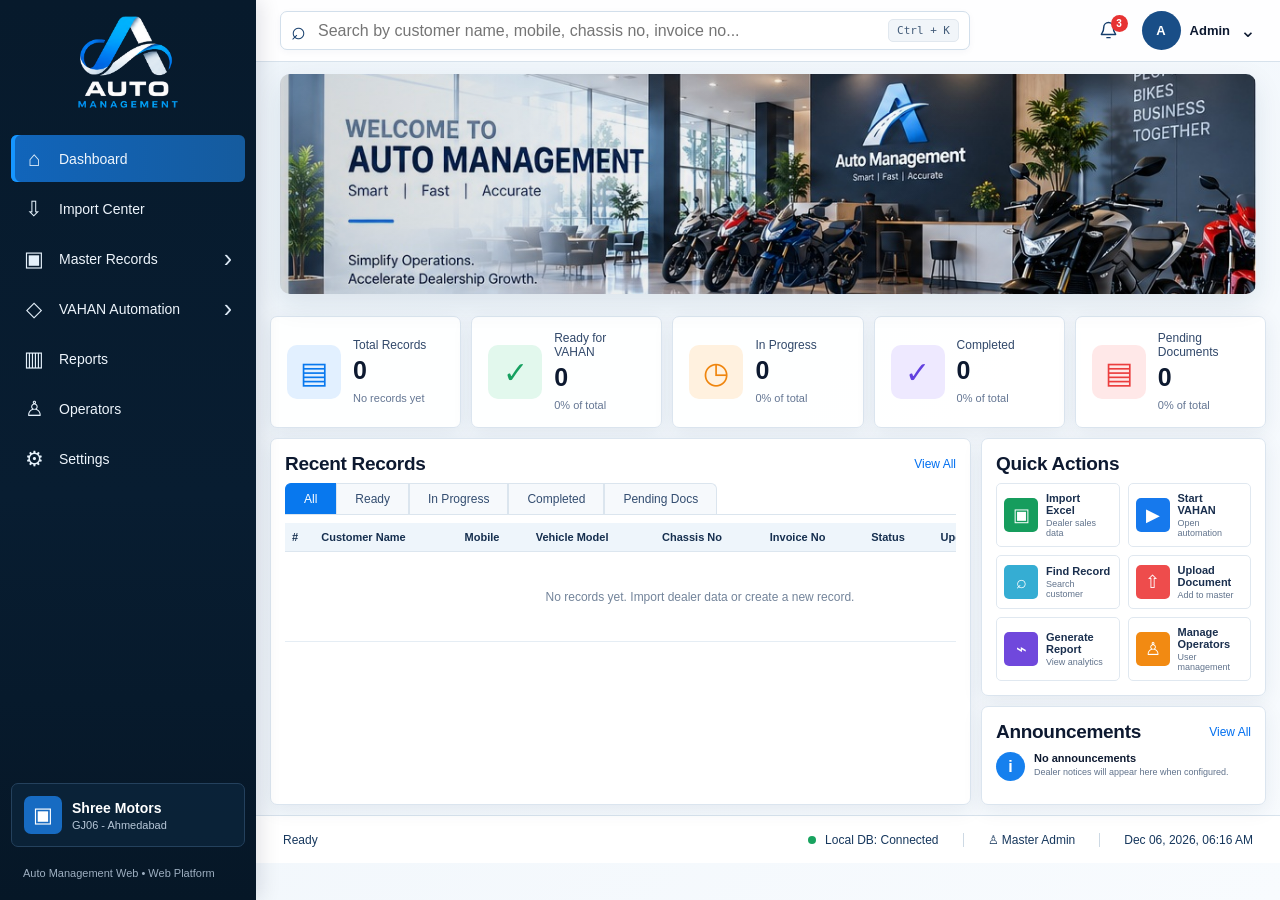
==== commit c4470a27: "Add files via upload" ====
--- a/Auto_Management_Web.html
+++ b/Auto_Management_Web.html
@@ -263,7 +263,7 @@
 <script>
 (function(){
  const KEY='am_master_records_v1';
- const read=()=>{try{const x=JSON.parse(localStorage.getItem(KEY)||'[]');return Array.isArray(x)?x:[]}catch(e){return[]}};
+ const read=()=>{try{const x=JSON.parse(localStorage.getItem(KEY)||'[]');return Array.isArray(x)?x.map(r=>({...r,assignedOffice:r.assignedOffice||r.district||''})):[]}catch(e){return[]}};
  const write=x=>{localStorage.setItem(KEY,JSON.stringify(x));window.dispatchEvent(new CustomEvent('am-data-changed'));};
  const status=v=>{const x=String(v||'Ready').toLowerCase();return x.includes('progress')?'In Progress':x.includes('complete')?'Completed':x.includes('pending')?'Pending Docs':'Ready'};
  const esc=v=>String(v??'').replace(/[&<>"']/g,c=>({'&':'&amp;','<':'&lt;','>':'&gt;','"':'&quot;',"'":'&#39;'}[c]));
@@ -492,7 +492,7 @@
         <div class="record-field"><label>District</label><input id="rv_district" value="${value(record.district)}" readonly></div>
         <div class="record-field"><label>State</label><input id="rv_state" value="${value(record.state)}" readonly></div>
         <div class="record-field"><label>Pincode</label><input id="rv_pincode" value="${value(record.pincode)}" readonly></div>
-        <div class="record-field"><label>Assigned Office</label><input id="rv_assignedOffice" value="${value(record.assignedOffice)}" readonly></div>
+        <div class="record-field"><label>Assigned Office</label><input id="rv_assignedOffice" value="${value(record.assignedOffice || record.district)}" readonly></div>
       </div></div>
       <div class="record-section"><h3>Vehicle Details</h3><p class="section-note">Live vehicle data from the Master Record / VAHAN workflow. This page is read-only.</p><div class="record-form-grid">
         <div class="record-field"><label>Vehicle Model</label><input id="rv_vehicleModel" value="${value(record.vehicleModel)}" readonly></div>
@@ -583,9 +583,11 @@
 <script>
 (function(){
   const VAHAN_FIELDS=[
-    ['customerName','Customer Name'],['mobile','Mobile No.'],['address1','Address Line 1'],['address2','Address Line 2'],['district','District'],['state','State'],['pincode','Pincode'],['purchaseDeliveryDate','Purchase / Delivery Date'],
+    ['customerName','Owner Name'],['mobile','Mobile No.'],['purchaseDeliveryDate','Purchase Date'],['ownershipType','Ownership Type'],['fatherName','Father Name'],
+    ['address1','House No. & Street'],['address2','Village / Town'],['landmark','Landmark'],['district','District'],['assignedOffice','Assigned Office'],['state','State'],['pincode','Pincode'],
     ['saleAmount','Sale Amount'],['vehicleClass','Vehicle Class'],['taxMode','Tax Mode'],['chassisNo','Chassis No.'],['engineNo','Engine No.'],
-    ['insuranceCompany','Insurance Company'],['insurancePolicyNo','Policy No.'],['insurancePolicyDate','Policy Date'],['hypothecation','Hypothecation']
+    ['insuranceCompany','Insurance Company'],['insurancePolicyNo','Policy No.'],['insurancePolicyDate','Insurance From'],['insurancePeriod','Insurance Period'],['idv','IDV'],
+    ['hypothecation','Hypothecation'],['financerName','Financer Name'],['branchAddress','Branch Address'],['financerState','Financer State'],['financerDistrict','Financer District'],['financerPincode','Pincode'],['hypothecationDate','Date']
   ];
   // Durable VAHAN workflow persistence: fields in localStorage + document binaries in IndexedDB.
   const DOC_DB='AM_VAHAN_DOCUMENTS_V1';
@@ -630,15 +632,46 @@
     const root=q('#vahanStepContent'); if(!root)return;
     const list=records();
     if(step===1){
-      root.innerHTML=`<div class="module-grid cols-2"><div class="module-card" style="box-shadow:none;background:#f8fbfe"><div class="filter-bar"><input class="filter-input" id="vahanRecordSearch" placeholder="Search customer / chassis / invoice..."><span class="pill green">${list.length} Available</span></div><div id="vahanRecordList" style="margin-top:12px;max-height:390px;overflow:auto">${list.length?list.map((r,i)=>`<button class="vahan-record-row ${selected&&selected.id===r.id?'selected':''}" data-id="${esc(r.id)}"><span class="vahan-record-check">${selected&&selected.id===r.id?'✓':''}</span><span><b>${esc(r.customerName||'Unnamed')}</b><small>${esc(r.chassisNo||'')} • ${esc(r.invoiceNo||'')}</small></span><span class="pill ${String(r.status||'Ready').toLowerCase().replace(/\s/g,'-')}">${esc(r.status||'Ready')}</span></button>`).join(''):'<div class="empty-records">No records available. Import records from Import Center first.</div>'}</div></div><div class="module-card" style="box-shadow:none;background:#f8fbfe"><h3>Selected Record</h3><div id="vahanSelectedSummary" style="margin-top:13px">${selected?`<div class="detail-list">${[['Customer',selected.customerName],['Mobile',selected.mobile],['Vehicle',selected.vehicleModel],['Chassis',selected.chassisNo],['Invoice',selected.invoiceNo],['Assigned Office',selected.district],['Status',selected.status]].map(x=>`<div class="detail-item"><label>${x[0]}</label><b>${esc(x[1]||'—')}</b></div>`).join('')}</div><button class="btn primary" id="vahanContinue1" style="margin-top:14px">Continue to Data Preparation →</button>`:'<div class="empty-records">Select a record to begin VAHAN processing.</div>'}</div></div></div>`;
+      root.innerHTML=`<div class="module-grid cols-2"><div class="module-card" style="box-shadow:none;background:#f8fbfe"><div class="filter-bar"><input class="filter-input" id="vahanRecordSearch" placeholder="Search customer / chassis / invoice..."><span class="pill green">${list.length} Available</span></div><div id="vahanRecordList" style="margin-top:12px;max-height:390px;overflow:auto">${list.length?list.map((r,i)=>`<button class="vahan-record-row ${selected&&selected.id===r.id?'selected':''}" data-id="${esc(r.id)}"><span class="vahan-record-check">${selected&&selected.id===r.id?'✓':''}</span><span><b>${esc(r.customerName||'Unnamed')}</b><small>${esc(r.chassisNo||'')} • ${esc(r.invoiceNo||'')}</small></span><span class="pill ${String(r.status||'Ready').toLowerCase().replace(/\s/g,'-')}">${esc(r.status||'Ready')}</span></button>`).join(''):'<div class="empty-records">No records available. Import records from Import Center first.</div>'}</div></div><div class="module-card" style="box-shadow:none;background:#f8fbfe"><h3>Selected Record</h3><div id="vahanSelectedSummary" style="margin-top:13px">${selected?`<div class="detail-list">${[['Customer',selected.customerName],['Mobile',selected.mobile],['Vehicle',selected.vehicleModel],['Chassis',selected.chassisNo],['Invoice',selected.invoiceNo],['Assigned Office',selected.assignedOffice||selected.district],['Status',selected.status]].map(x=>`<div class="detail-item"><label>${x[0]}</label><b>${esc(x[1]||'—')}</b></div>`).join('')}</div><button class="btn primary" id="vahanContinue1" style="margin-top:14px">Continue to Data Preparation →</button>`:'<div class="empty-records">Select a record to begin VAHAN processing.</div>'}</div></div></div>`;
       q('#vahanRecordSearch')?.addEventListener('input',e=>{const term=e.target.value.toLowerCase();document.querySelectorAll('.vahan-record-row').forEach(b=>b.style.display=b.innerText.toLowerCase().includes(term)?'flex':'none')});
       document.querySelectorAll('.vahan-record-row').forEach(b=>b.addEventListener('click',()=>{selected=list.find(r=>String(r.id)===String(b.dataset.id));chassisCopied=false;if(selected){markWorkflowStep(1)};render()}));
       q('#vahanContinue1')?.addEventListener('click',()=>{markWorkflowStep(2);step=2;render()});
     } else if(step===2){
       const r=selected||{};
-      const values={customerName:r.customerName,mobile:r.mobile,address1:r.address1,address2:r.address2,district:r.district,state:r.state,pincode:r.pincode,purchaseDeliveryDate:r.purchaseDeliveryDate,saleAmount:r.saleAmount,vehicleClass:r.vehicleClass||r.vehicleModel,taxMode:r.taxMode,chassisNo:r.chassisNo,engineNo:r.engineNo,insuranceCompany:r.insuranceCompany,insurancePolicyNo:r.insurancePolicyNo,insurancePolicyDate:r.insurancePolicyDate,hypothecation:r.hypothecation};
+      const values={
+        customerName:r.customerName,mobile:r.mobile,purchaseDeliveryDate:r.purchaseDeliveryDate||r.purchaseDate,
+        ownershipType:r.ownershipType||'',fatherName:r.fatherName||'',
+        address1:r.address1,address2:r.address2,landmark:r.landmark||'',district:r.district,assignedOffice:r.assignedOffice||r.district,state:r.state,pincode:r.pincode,
+        saleAmount:r.saleAmount,vehicleClass:r.vehicleClass||r.vehicleModel,taxMode:r.taxMode,chassisNo:r.chassisNo,engineNo:r.engineNo,
+        insuranceCompany:r.insuranceCompany,insurancePolicyNo:r.insurancePolicyNo,insurancePolicyDate:r.insurancePolicyDate,
+        insurancePeriod:r.insurancePeriod||'5 Years',idv:r.idv||'',
+        hypothecation:r.hypothecation,financerName:r.financerName||'',branchAddress:r.branchAddress||'',
+        financerState:r.financerState||'',financerDistrict:r.financerDistrict||'',financerPincode:r.financerPincode||'',
+        hypothecationDate:r.hypothecationDate||''
+      };
       const required=['customerName','mobile','chassisNo'];
-      root.innerHTML=`<div class="module-card" style="box-shadow:none;background:#f8fbfe"><div class="module-row"><div class="module-icon">2</div><div><h3>Step 2 — Data Preparation</h3><p>Review and prepare the selected record before VAHAN processing. <b style="color:#1680ee">Changes auto-save while you type.</b></p></div></div><div class="vahan-form-grid">${VAHAN_FIELDS.map(([k,l])=>`<label class="vahan-form-field"><span>${l}${required.includes(k)?' *':''}</span><input id="vf_${k}" value="${esc(values[k]||'')}" ${['chassisNo','engineNo'].includes(k)?'readonly':''}></label>`).join('')}</div><div class="vahan-validation" id="vahanValidation"></div><div class="modal-actions"><button class="btn soft" id="vahanBack2">← Back</button><button class="btn primary" id="vahanContinue2">Validate & Continue →</button></div></div>`;
+      const field=(k,l,type='text',extra='')=>`<label class="vahan-form-field"><span>${l}${required.includes(k)?' *':''}</span>${type==='select'?`<select id="vf_${k}" ${extra}><option value="">Select</option><option value="Individual">Individual</option><option value="Firm">Firm</option></select>`:`<input id="vf_${k}" type="${type}" value="${esc(values[k]||'')}" ${extra}></label>`;
+      const fieldDefault=(k,l,options,extra='')=>`<label class="vahan-form-field"><span>${l}${required.includes(k)?' *':''}</span><select id="vf_${k}" ${extra}>${options.map(o=>`<option value="${esc(o)}">${esc(o)}</option>`).join('')}</select></label>`;
+      root.innerHTML=`<div class="module-card" style="box-shadow:none;background:#f8fbfe">
+        <div class="module-row"><div class="module-icon">2</div><div><h3>Step 2 — Data Preparation</h3><p>Review and prepare the selected record before VAHAN processing. <b style="color:#1680ee">Changes auto-save while you type.</b></p></div></div>
+        <div class="vahan-category"><h4>Owner Information</h4><div class="vahan-form-grid">
+          ${field('purchaseDeliveryDate','Purchase Date','date')}${field('customerName','Owner Name')}${field('ownershipType','Ownership Type','select')}${field('fatherName','Father Name')}${field('mobile','Mobile No.')}
+        </div></div>
+        <div class="vahan-category"><h4>Address</h4><div class="vahan-form-grid">
+          ${field('address1','House No. & Street')}${field('address2','Village / Town')}${field('landmark','Landmark')}${field('district','District')}${field('pincode','Pincode')}${field('state','State')}
+        </div></div>
+        <div class="vahan-category"><h4>Insurance Details</h4><div class="vahan-form-grid">
+          ${field('insuranceCompany','Insurance Company')}${field('insurancePolicyNo','Policy No.')}${field('insurancePolicyDate','Insurance From','date')}${fieldDefault('insurancePeriod','Insurance Period',['5 Years','1 Year','2 Years','3 Years'])}${field('idv','IDV')}
+        </div></div>
+        <div class="vahan-category"><h4>Hypothecation</h4><div class="vahan-form-grid">
+          ${field('financerName','Financer Name')}${field('branchAddress','Branch Address')}${field('financerState','Financer State')}${field('financerDistrict','Financer District')}${field('financerPincode','Pincode')}${field('hypothecationDate','Date','date')}
+        </div></div>
+        <div class="vahan-category"><h4>Vehicle / Tax Details</h4><div class="vahan-form-grid">
+          ${field('saleAmount','Sale Amount')}${field('vehicleClass','Vehicle Class')}${field('taxMode','Tax Mode')}${field('chassisNo','Chassis No.','text','readonly')}${field('engineNo','Engine No.','text','readonly')}${field('assignedOffice','Assigned Office')}
+        </div></div>
+        <div class="vahan-validation" id="vahanValidation"></div><div class="modal-actions"><button class="btn soft" id="vahanBack2">← Back</button><button class="btn primary" id="vahanContinue2">Validate & Continue →</button></div></div>`;
+      const ownerSel=q('#vf_ownershipType'); if(ownerSel) ownerSel.value=values.ownershipType||'';
+      const periodSel=q('#vf_insurancePeriod'); if(periodSel) periodSel.value=values.insurancePeriod||'5 Years';
       document.querySelectorAll('#vahanStepContent #vf_').forEach(()=>{});
       document.querySelectorAll('.vahan-form-field input').forEach(el=>{el.addEventListener('input',()=>saveVahanFields(false));el.addEventListener('change',()=>saveVahanFields(false));el.addEventListener('blur',()=>saveVahanFields(false));});
       q('#vahanBack2').onclick=()=>{saveVahanFields(false);step=1;markWorkflowStep(1);render()};
@@ -692,7 +725,7 @@
 })();
 </script>
 <style>
-.document-list{display:grid;gap:9px}.document-row{display:flex;align-items:center;justify-content:space-between;gap:12px;padding:11px 12px;border:1px solid #e1e9f2;background:#fff;border-radius:9px}.document-row b{display:block;font-size:12px;color:#24415e}.document-row small{display:block;color:#6c8097;font-size:10px;margin-top:3px;max-width:380px;overflow:hidden;text-overflow:ellipsis;white-space:nowrap}.document-note{margin-top:12px;padding:10px 11px;border-radius:8px;background:#eef6ff;color:#607590;font-size:10px;border:1px solid #d8e8fb}.document-row .btn{position:relative;overflow:hidden}.document-row .btn input{position:absolute;inset:0;opacity:0;cursor:pointer}.modal-actions{display:flex;gap:8px;margin-top:14px;justify-content:flex-end}.vahan-record-row{width:100%;display:flex;align-items:center;gap:10px;border:1px solid #e1e9f2;background:#fff;border-radius:9px;padding:10px;margin-bottom:7px;text-align:left;cursor:pointer}.vahan-record-row:hover,.vahan-record-row.selected{border-color:#126be8;background:#f3f8ff}.vahan-record-row>span:nth-child(2){flex:1;display:flex;flex-direction:column;gap:3px}.vahan-record-row small{color:#687d96}.vahan-record-check{width:20px;height:20px;border-radius:50%;display:grid;place-items:center;background:#e9f2ff;color:#126be8}.vahan-form-grid{display:grid;grid-template-columns:repeat(3,minmax(0,1fr));gap:10px;margin-top:15px}.vahan-form-field{display:grid;gap:5px}.vahan-form-field span{font-size:11px;color:#526988;font-weight:700}.vahan-form-field input{width:100%;box-sizing:border-box;padding:10px;border:1px solid #d8e2ec;border-radius:8px;background:#fff;color:#17324f}.vahan-validation{margin-top:10px;color:#1a7f37;font-size:12px}.vahan-validation.error{color:#c62828}.automation-status,.automation-success{display:flex;align-items:center;gap:12px;padding:14px;margin-top:14px;border-radius:10px;background:#eef6ff;border:1px solid #d8e8fb}.automation-status small,.automation-success span{display:block;color:#607590;margin-top:3px}.status-dot{width:10px;height:10px;border-radius:50%;background:#2f9e44;box-shadow:0 0 0 5px #dff4e3}.automation-success{background:#edf9f0;border-color:#cfead5}.stepper .vstep.done .vstep-num{background:#2f9e44;color:#fff}.stepper .vstep.done strong{color:#2f9e44}@media(max-width:900px){.vahan-form-grid{grid-template-columns:repeat(2,minmax(0,1fr))}}@media(max-width:600px){.vahan-form-grid{grid-template-columns:1fr}}
+.document-list{display:grid;gap:9px}.document-row{display:flex;align-items:center;justify-content:space-between;gap:12px;padding:11px 12px;border:1px solid #e1e9f2;background:#fff;border-radius:9px}.document-row b{display:block;font-size:12px;color:#24415e}.document-row small{display:block;color:#6c8097;font-size:10px;margin-top:3px;max-width:380px;overflow:hidden;text-overflow:ellipsis;white-space:nowrap}.document-note{margin-top:12px;padding:10px 11px;border-radius:8px;background:#eef6ff;color:#607590;font-size:10px;border:1px solid #d8e8fb}.document-row .btn{position:relative;overflow:hidden}.document-row .btn input{position:absolute;inset:0;opacity:0;cursor:pointer}.modal-actions{display:flex;gap:8px;margin-top:14px;justify-content:flex-end}.vahan-record-row{width:100%;display:flex;align-items:center;gap:10px;border:1px solid #e1e9f2;background:#fff;border-radius:9px;padding:10px;margin-bottom:7px;text-align:left;cursor:pointer}.vahan-record-row:hover,.vahan-record-row.selected{border-color:#126be8;background:#f3f8ff}.vahan-record-row>span:nth-child(2){flex:1;display:flex;flex-direction:column;gap:3px}.vahan-record-row small{color:#687d96}.vahan-record-check{width:20px;height:20px;border-radius:50%;display:grid;place-items:center;background:#e9f2ff;color:#126be8}.vahan-form-grid{display:grid;grid-template-columns:repeat(3,minmax(0,1fr));gap:10px;margin-top:15px} .vahan-category{margin-top:18px;padding:15px;border:1px solid #dce7f1;border-radius:12px;background:#fff}.vahan-category h4{margin:0 0 10px;color:#17324f;font-size:14px}.vahan-category .vahan-form-grid{margin-top:0}.vahan-form-field{display:grid;gap:5px}.vahan-form-field span{font-size:11px;color:#526988;font-weight:700}.vahan-form-field input,.vahan-form-field select{width:100%;box-sizing:border-box;padding:10px;border:1px solid #d8e2ec;border-radius:8px;background:#fff;color:#17324f}.vahan-validation{margin-top:10px;color:#1a7f37;font-size:12px}.vahan-validation.error{color:#c62828}.automation-status,.automation-success{display:flex;align-items:center;gap:12px;padding:14px;margin-top:14px;border-radius:10px;background:#eef6ff;border:1px solid #d8e8fb}.automation-status small,.automation-success span{display:block;color:#607590;margin-top:3px}.status-dot{width:10px;height:10px;border-radius:50%;background:#2f9e44;box-shadow:0 0 0 5px #dff4e3}.automation-success{background:#edf9f0;border-color:#cfead5}.stepper .vstep.done .vstep-num{background:#2f9e44;color:#fff}.stepper .vstep.done strong{color:#2f9e44}@media(max-width:900px){.vahan-form-grid{grid-template-columns:repeat(2,minmax(0,1fr))}}@media(max-width:600px){.vahan-form-grid{grid-template-columns:1fr}}
 </style>
 </body>
 </html>
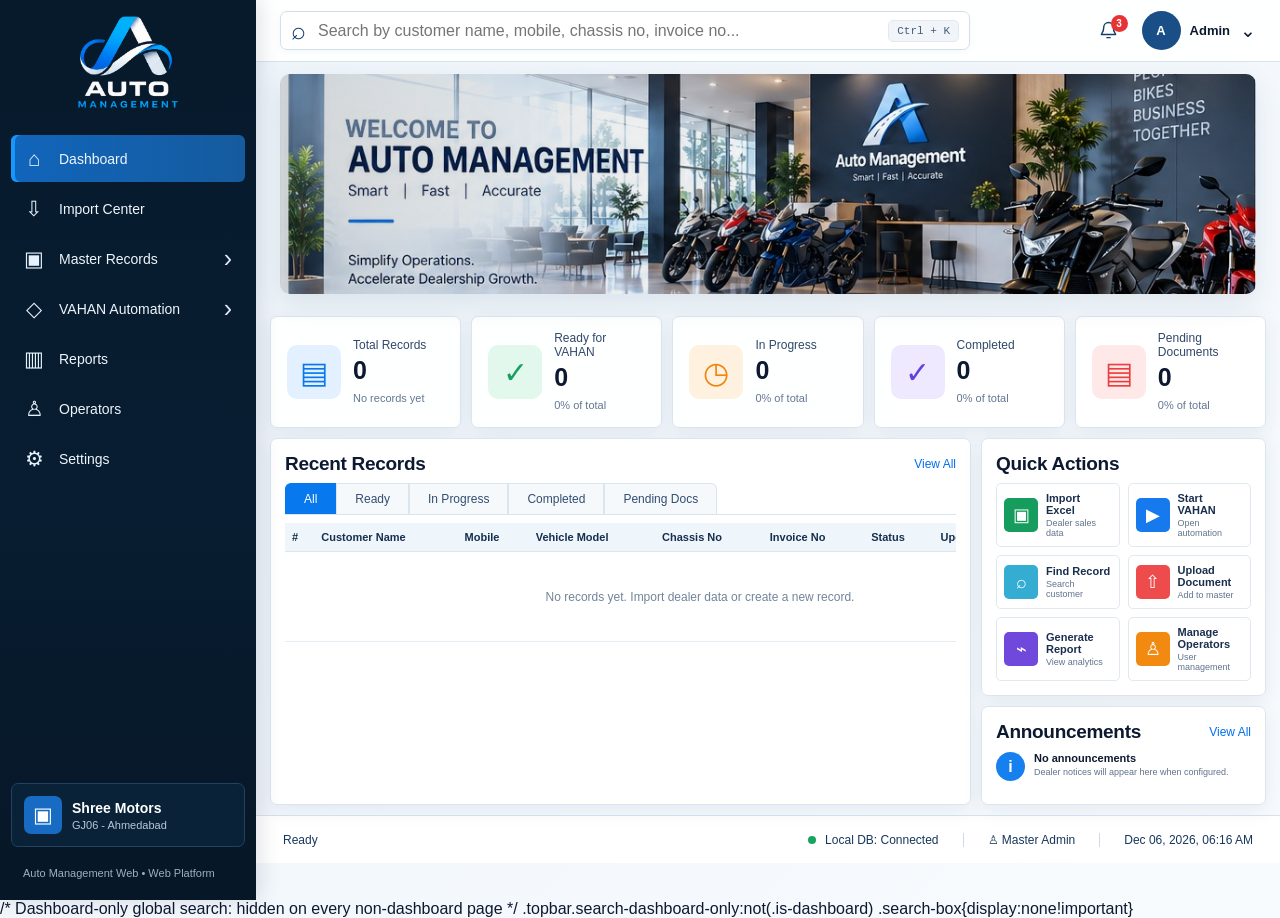
==== commit 0efcbde7: "Add files via upload" ====
--- a/Auto_Management_Web.html
+++ b/Auto_Management_Web.html
@@ -276,35 +276,122 @@
  function del(id){write(read().filter(r=>String(r.id)!==String(id)));}
  function parseCSV(t){const out=[];let row=[],c='',q=false;for(let i=0;i<t.length;i++){let x=t[i],n=t[i+1];if(x==='"'&&q&&n==='"'){c+='"';i++;continue}if(x==='"'){q=!q;continue}if(x===','&&!q){row.push(c);c='';continue}if((x==='\n'||x==='\r')&&!q){if(x==='\r'&&n==='\n')i++;row.push(c);c='';if(row.some(v=>v.trim()))out.push(row);row=[];continue}c+=x}if(c!==''||row.length){row.push(c);out.push(row)}return out;}
  const FIELD_DEFS={
-  customerName:{label:'Customer Name',required:true,aliases:['customer name','customer','customername','name','client','client name']},
-  mobile:{label:'Mobile',required:false,aliases:['mobile','mobile no','mobile number','phone','phone no','contact']},
-  vehicleModel:{label:'Vehicle Model',required:false,aliases:['vehicle model','vehicle','model','vehicle name']},
-  chassisNo:{label:'Chassis No / VIN',required:true,aliases:['chassis no','chassis number','chassis','vin','vin no','vin number','chasis no','chasis number','chasis','chasis_no','chassis_no']},
-  invoiceNo:{label:'Invoice No',required:false,aliases:['invoice no','invoice number','invoice','inv no','bill no','bill number','bill_no','bill']},
+  customerName:{label:'Owner Name',required:true,aliases:['owner name','customer name','customer','customername','name','client','client name']},
+  mobile:{label:'Mobile No.',required:false,aliases:['mobile','mobile no','mobile number','phone','phone no','contact','contact no']},
+  purchaseDeliveryDate:{label:'Purchase Date',required:false,aliases:['purchase date','purchase dt','purchase_date','bill date','bill_dt','invoice date','invoice dt']},
+  ownershipType:{label:'Ownership Type',required:false,aliases:['ownership type','ownership','owner type']},
+  fatherName:{label:'Father Name',required:false,aliases:['father name','father','fathers name']},
+  address1:{label:'House No. & Street',required:false,aliases:['house no','house no & street','address line 1','address1','address 1','add1','street','address']},
+  address2:{label:'Village / Town',required:false,aliases:['village town','village / town','village','town','address line 2','address2','address 2','add2']},
+  landmark:{label:'Landmark',required:false,aliases:['landmark','address line 3','address3','address 3','add3']},
+  district:{label:'District',required:false,aliases:['district','district name','city','city name','areacode','area code']},
+  state:{label:'State',required:false,aliases:['state','state name']},
+  pincode:{label:'Pincode',required:false,aliases:['pincode','pin code','pin','postal code','zip']},
+  vehicleModel:{label:'Vehicle Model',required:false,readonly:true,aliases:['vehicle model','vehicle','model','vehicle name','model name','model_no','model no']},
+  chassisNo:{label:'Chassis No. / VIN',required:true,readonly:true,aliases:['chassis no','chassis number','chassis','vin','vin no','vin number','chasis no','chasis number','chasis','chasis_no','chassis_no']},
+  engineNo:{label:'Engine No.',required:false,readonly:true,aliases:['engine no','engine number','engine','engine_no','engineno']},
+  invoiceNo:{label:'Invoice No.',required:false,aliases:['invoice no','invoice number','invoice','inv no','bill no','bill number','bill_no','bill']},
+  saleAmount:{label:'Sale Amount',required:false,aliases:['sale amount','sale_amt','sale amount rs','bill amount','bill_amt','total amount']},
+  vehicleClass:{label:'Vehicle Class',required:false,aliases:['vehicle class','class']},
+  taxMode:{label:'Tax Mode',required:false,aliases:['tax mode','tax_mode']},
+  insuranceCompany:{label:'Insurance Company',required:false,aliases:['insurance company','insurance','insurer']},
+  insurancePolicyNo:{label:'Policy No.',required:false,aliases:['policy no','policy number','policy_no','insurance policy no']},
+  insurancePolicyDate:{label:'Insurance From',required:false,aliases:['insurance from','insurance date','policy date','policy_dt','indate']},
+  insurancePeriod:{label:'Insurance Period',required:false,aliases:['insurance period','insurance years','policy period','iinsyrs']},
+  idv:{label:'IDV',required:false,aliases:['idv','insured declared value']},
+  hypothecation:{label:'Hypothecation',required:false,aliases:['hypothecation','hpa','finance','financer']},
+  financerName:{label:'Financer Name',required:false,aliases:['financer name','financer','finance company','hpa name','hpa_name']},
+  branchAddress:{label:'Branch Address',required:false,aliases:['branch address','financer branch address']},
+  financerState:{label:'Financer State',required:false,aliases:['financer state','finance state']},
+  financerDistrict:{label:'Financer District',required:false,aliases:['financer district','finance district']},
+  financerPincode:{label:'Financer Pincode',required:false,aliases:['financer pincode','financer pin','finance pincode','finance pin']},
+  hypothecationDate:{label:'Hypothecation Date',required:false,aliases:['hypothecation date','hpa date','finance date']},
   status:{label:'Status',required:false,aliases:['status','record status']}
  };
  const normHeader=x=>String(x??'').trim().toLowerCase().replace(/[\-_\/]+/g,' ').replace(/\s+/g,' ');
  function headerSignature(headers){return headers.map(normHeader).join('|');}
  function savedMappings(){try{return JSON.parse(localStorage.getItem('am_import_mappings_v2')||'{}')}catch(e){return{}}}
+ function excelDateValue(key,raw){
+   if(raw===null||raw===undefined||raw==='') return '';
+   if(raw instanceof Date && !isNaN(raw)) return raw.toISOString().slice(0,10);
+   const v=String(raw).trim();
+   if(['purchaseDeliveryDate','insurancePolicyDate','hypothecationDate'].includes(key)){
+     const n=Number(v);
+     if(Number.isFinite(n) && n>=20000 && n<=70000){
+       const d=new Date(Date.UTC(1899,11,30)+n*86400000);
+       return isNaN(d)?v:d.toISOString().slice(0,10);
+     }
+     const m=v.match(/^(\\d{1,2})[\\/-](\\d{1,2})[\\/-](\\d{2,4})$/);
+     if(m){let y=Number(m[3]);if(y<100)y+=2000;return `${y.toString().padStart(4,'0')}-${m[2].padStart(2,'0')}-${m[1].padStart(2,'0')}`;}
+   }
+   return v;
+ }
  function autoMapping(headers){const h=headers.map(normHeader),m={};for(const [key,d] of Object.entries(FIELD_DEFS)){let i=d.aliases.map(normHeader).map(a=>h.indexOf(a)).find(i=>i>=0);m[key]=i==null?-1:i;}return m;}
- function saveMapping(headers,m){const all=savedMappings();all[headerSignature(headers)]=m;localStorage.setItem('am_import_mappings_v2',JSON.stringify(all));}
+ function saveMapping(headers,m){const all=savedMappings();const sig=headerSignature(headers);all[sig]={headers:[...headers],mapping:{...m},updatedAt:new Date().toISOString()};localStorage.setItem('am_import_mappings_v2',JSON.stringify(all));return all[sig];}
  function mappingModal(headers,initial,remember=true){return new Promise(resolve=>{
    const back=document.createElement('div');back.className='modal-backdrop open';back.style.zIndex='1200';
    const opts=['<option value="-1">— Do not import —</option>',...headers.map((h,i)=>`<option value="${i}">${esc(h||('Column '+(i+1)))}</option>`)].join('');
-   const rows=Object.entries(FIELD_DEFS).map(([key,d])=>`<div class="map-row"><div><b>${esc(d.label)}</b>${d.required?'<span class="map-required">Required</span>':''}</div><select class="select map-select" data-field="${key}">${opts}</select></div>`).join('');
+   const rows=Object.entries(FIELD_DEFS).map(([key,d])=>`<div class="map-row"><div><b>${esc(d.label)}</b>${d.readonly?'<span class="map-required" style="background:#edf2f7;color:#60748c">🔒 Read Only</span>':d.required?'<span class="map-required">Required</span>':''}</div><select class="select map-select" data-field="${key}" ${d.readonly?'disabled':''}>${opts}</select></div>`).join('');
    back.innerHTML=`<div class="modal import-map-modal"><h3>Map Import Columns</h3><p>Map your Excel/CSV columns once. The mapping is saved for this exact column format and will be reused automatically next time.</p><div class="map-grid">${rows}</div><label class="map-save"><input type="checkbox" id="rememberImportMap" ${remember?'checked':''}> Remember this mapping for this file format</label><div class="modal-actions"><button class="close">Cancel</button><button class="confirm">Save Mapping & Continue</button></div></div>`;
    document.body.appendChild(back);back.querySelectorAll('.map-select').forEach(sel=>sel.value=String(initial[sel.dataset.field]??-1));
    back.querySelector('.close').onclick=()=>{back.remove();resolve(null)};
    back.querySelector('.confirm').onclick=()=>{const m={};back.querySelectorAll('.map-select').forEach(sel=>m[sel.dataset.field]=Number(sel.value));const bad=Object.entries(FIELD_DEFS).filter(([k,d])=>d.required&&m[k]<0);if(bad.length){window.__amNotify?.('Map required fields: '+bad.map(x=>x[1].label).join(', '));return}const cfg=(window.getImportSettings||window.Getimportsetting||(()=>({rememberMapping:true,autoApplyMapping:true})))(); if(back.querySelector('#rememberImportMap').checked && cfg.rememberMapping)saveMapping(headers,m); back.remove();resolve(m)};
  });}
+ function buildRecordFromSource(row,headers,mapping,existingRecord){
+   const rec={...(existingRecord||{})};
+   Object.keys(FIELD_DEFS).forEach(k=>{
+     const i=Number(mapping[k]);
+     if(i>=0) rec[k]=excelDateValue(k,row[i]??'');
+     else if(!existingRecord) rec[k]='';
+   });
+   rec.__importSource={signature:headerSignature(headers),headers:[...headers],row:Array.from(row||[])};
+   return rec;
+ }
  function rowsToRecords(rows,headers,mapping){
-   const pick=(r,k)=>{const i=mapping[k];return i>=0?String(r[i]??'').trim():''};
-   const existing=new Set(read().map(r=>String(r.chassisNo||'').trim().toLowerCase()).filter(Boolean));let imported=0,duplicates=0,invalid=0;const errors=[];
-   rows.slice(1).forEach((r,idx)=>{if(!r||!r.some(x=>String(x??'').trim()))return;const rec={customerName:pick(r,'customerName'),mobile:pick(r,'mobile'),vehicleModel:pick(r,'vehicleModel'),chassisNo:pick(r,'chassisNo'),invoiceNo:pick(r,'invoiceNo'),status:pick(r,'status')||'Ready'};if(!rec.customerName||!rec.chassisNo){invalid++;errors.push('Row '+(idx+2)+': required field missing');return;}const key=rec.chassisNo.toLowerCase();if(existing.has(key)){duplicates++;return;}existing.add(key);add(rec);imported++;});return {imported,duplicates,invalid,errors};
+   const existingRows=read(),existingByChassis=new Map(existingRows.map(r=>[String(r.chassisNo||'').trim().toLowerCase(),r]).filter(([k])=>k));
+   let imported=0,duplicates=0,updated=0,invalid=0;const errors=[];
+   rows.slice(1).forEach((r,idx)=>{
+     if(!r||!r.some(x=>String(x??'').trim()))return;
+     const rec=buildRecordFromSource(r,headers,mapping);
+     rec.status=rec.status||'Ready';
+     if(!rec.customerName||!rec.chassisNo){invalid++;errors.push('Row '+(idx+2)+': required field missing (Owner Name or Chassis No.)');return;}
+     const key=rec.chassisNo.toLowerCase(), old=existingByChassis.get(key);
+     if(old){
+       const merged={...old,...rec,id:old.id,documents:old.documents||rec.documents,status:old.status||rec.status};
+       window.AMData?.updateRecord?.(old.id,merged);
+       duplicates++;updated++;
+       return;
+     }
+     existingByChassis.set(key,rec);add(rec);imported++;
+   });
+   return {imported,duplicates,updated,invalid,errors};
+ }
+ function updateRecordsFromMapping(headers,mapping){
+   const sig=headerSignature(headers),rows=read();let updated=0;
+   const protectedFields=new Set(['chassisNo','engineNo','vehicleModel']);
+   const next=rows.map(r=>{
+     const src=r.__importSource;
+     if(!src || src.signature!==sig || !Array.isArray(src.row)) return r;
+     const patch={};
+     Object.keys(FIELD_DEFS).forEach(k=>{
+       if(protectedFields.has(k)) return;
+       const i=Number(mapping[k]);
+       patch[k]=i>=0?excelDateValue(k,src.row[i]??''):'';
+     });
+     // Protected identifiers are still refreshed from the original source row using their saved mapping.
+     protectedFields.forEach(k=>{
+       const i=Number(mapping[k]);
+       if(i>=0) patch[k]=excelDateValue(k,src.row[i]??'');
+     });
+     const nr={...r,...patch,updatedAt:new Date().toISOString(),updatedOn:date(new Date().toISOString())};
+     updated++;return nr;
+   });
+   if(updated){write(next);window.dispatchEvent(new CustomEvent('am-data-changed')); }
+   return updated;
  }
  async function importRows(rows){
    if(!rows?.length||rows.length<2)throw Error('No data rows found');
-   const headers=rows[0].map(v=>String(v??'').trim());const sig=headerSignature(headers);const cfg=(window.getImportSettings||window.Getimportsetting||(()=>({rememberMapping:true,autoApplyMapping:true})))();const stored=savedMappings()[sig];let mapping=stored||autoMapping(headers);
+   const headers=rows[0].map(v=>String(v??'').trim());const sig=headerSignature(headers);const cfg=(window.getImportSettings||window.Getimportsetting||(()=>({rememberMapping:true,autoApplyMapping:true})))();const storedRaw=savedMappings()[sig];const stored=storedRaw?.mapping||storedRaw||null;let mapping=stored||autoMapping(headers);
    const requiredMissing=Object.entries(FIELD_DEFS).some(([k,d])=>d.required&&mapping[k]<0);
    if(stored && cfg.autoApplyMapping && !requiredMissing){mapping=stored;}
    else if(!stored && cfg.autoApplyMapping && !requiredMissing){mapping=autoMapping(headers);if(cfg.rememberMapping)saveMapping(headers,mapping);}
@@ -314,9 +401,22 @@
  async function importCSV(t){return importRows(parseCSV(t));}
  async function importXLSX(buf){if(!window.AMXLSX)throw Error('Excel engine is not available');const rows=await window.AMXLSX.parse(buf);return importRows(rows);}
 
+ async function importRows(rows){
+   if(!rows?.length||rows.length<2)throw Error('No data rows found');
+   const headers=rows[0].map(v=>String(v??'').trim());const sig=headerSignature(headers);const cfg=(window.getImportSettings||window.Getimportsetting||(()=>({rememberMapping:true,autoApplyMapping:true})))();const storedRaw=savedMappings()[sig];const stored=storedRaw?.mapping||storedRaw||null;let mapping=stored||autoMapping(headers);
+   const requiredMissing=Object.entries(FIELD_DEFS).some(([k,d])=>d.required&&mapping[k]<0);
+   if(stored && cfg.autoApplyMapping && !requiredMissing){mapping=stored;}
+   else if(!stored && cfg.autoApplyMapping && !requiredMissing){mapping=autoMapping(headers);if(cfg.rememberMapping)saveMapping(headers,mapping);}
+   else {mapping=await mappingModal(headers,mapping,cfg.rememberMapping);if(!mapping)throw Error('Import cancelled');}
+   return rowsToRecords(rows,headers,mapping);
+ }
+ async function importCSV(t){return importRows(parseCSV(t));}
+ async function importXLSX(buf){if(!window.AMXLSX)throw Error('Excel engine is not available');const rows=await window.AMXLSX.parse(buf);return importRows(rows);}
+
  /* Minimal offline XLSX reader: first worksheet, shared strings, inline strings, numeric/text cells. */
 window.AMXLSX={async parse(buf){const u=new Uint8Array(buf),dv=new DataView(buf);const dec=new TextDecoder('utf-8');function u16(i){return dv.getUint16(i,true)}function u32(i){return dv.getUint32(i,true)}function str(i,n){return dec.decode(u.slice(i,i+n))}let eoc=-1;for(let i=u.length-22;i>=0&&i>u.length-65558;i--){if(u32(i)===0x06054b50){eoc=i;break}}if(eoc<0)throw Error('Invalid XLSX file');const cdOff=u32(eoc+16),cdSize=u32(eoc+12);let p=cdOff,files={};while(p<cdOff+cdSize){if(u32(p)!==0x02014b50)break;const method=u16(p+10),cs=u32(p+20),us=u32(p+24),nl=u16(p+28),xl=u16(p+30),cl=u16(p+32),lh=u32(p+42),name=str(p+46,nl);files[name]={method,cs,us,lh};p+=46+nl+xl+cl}async function data(name){const f=files[name];if(!f)throw Error('Missing '+name);const q=f.lh,nl=u16(q+26),xl=u16(q+28),start=q+30+nl+xl,raw=u.slice(start,start+f.cs);if(f.method===0)return raw;if(f.method===8){const ds=new DecompressionStream('deflate-raw');return new Uint8Array(await new Response(new Blob([raw]).stream().pipeThrough(ds)).arrayBuffer())}throw Error('Unsupported XLSX compression')}function xml(a){return dec.decode(a)}const ss=[];if(files['xl/sharedStrings.xml']){const x=xml(await data('xl/sharedStrings.xml'));for(const si of x.match(/<si[\s\S]*?<\/si>/g)||[]){ss.push([...si.matchAll(/<t[^>]*>([\s\S]*?)<\/t>/g)].map(m=>m[1]).join('').replace(/&amp;/g,'&').replace(/&lt;/g,'<').replace(/&gt;/g,'>').replace(/&#39;/g,"'").replace(/&quot;/g,'"'))}}let sheet=Object.keys(files).find(k=>/^xl\/worksheets\/sheet\d+\.xml$/i.test(k));if(!sheet)throw Error('Worksheet not found');const x=xml(await data(sheet)),rows=[];for(const rm of x.match(/<row[\s\S]*?<\/row>/g)||[]){const cells=[];for(const cm of rm.match(/<c[\s\S]*?<\/c>/g)||[]){const ref=(cm.match(/\br="([A-Z]+)\d+"/)||[])[1]||'';let col=0;for(const ch of ref)col=col*26+ch.charCodeAt(0)-64;col--;const type=(cm.match(/\bt="([^"]+)"/)||[])[1]||'';const vm=(cm.match(/<v>([\s\S]*?)<\/v>/)||[])[1]??'';const im=(cm.match(/<is[\s\S]*?<t[^>]*>([\s\S]*?)<\/t>[\s\S]*?<\/is>/)||[])[1];let v=type==='s'?(ss[Number(vm)]??''):type==='inlineStr'?(im??''):vm;if(type!=='s'&&type!=='inlineStr'&&/^[-+]?\d+(\.\d+)?$/.test(v))v=Number(v);cells[col]=v}while(cells.length&&cells[cells.length-1]===undefined)cells.pop();rows.push(cells)}return rows}};
-window.AMData={read,write,stats,addRecord:add,deleteRecord:del,getRecord:id=>read().find(r=>String(r.id)===String(id))||null,updateRecord:(id,patch)=>{const rows=read();const i=rows.findIndex(r=>String(r.id)===String(id));if(i<0)return false;rows[i]={...rows[i],...patch,updatedAt:new Date().toISOString(),updatedOn:date(new Date().toISOString())};write(rows);return true;},importRows,importCSV,importXLSX,renderDashboard:render,renderMasterPage:renderMaster};
+window.__AMImportMapping={getDefs:()=>FIELD_DEFS,getMappings:savedMappings,save:(headers,m)=>saveMapping(headers,m),saveAndUpdate:(headers,m)=>{saveMapping(headers,m);return updateRecordsFromMapping(headers,m)},signature:headerSignature};
+ window.AMData={read,write,stats,addRecord:add,deleteRecord:del,getRecord:id=>read().find(r=>String(r.id)===String(id))||null,updateRecord:(id,patch)=>{const rows=read();const i=rows.findIndex(r=>String(r.id)===String(id));if(i<0)return false;rows[i]={...rows[i],...patch,updatedAt:new Date().toISOString(),updatedOn:date(new Date().toISOString())};write(rows);return true;},importRows,importCSV,importXLSX,renderDashboard:render,renderMasterPage:renderMaster};
  window.addEventListener('am-data-changed',()=>{render();renderMaster();});
  document.addEventListener('click',e=>{const d=e.target.closest('.row-action,.record-delete');if(d){del(d.dataset.id);window.__amNotify?.('Record deleted');render();renderMaster();}});
  window.addEventListener('am-dashboard-filter',e=>{const f=e.detail;document.querySelectorAll('#dashboardRecordsBody tr[data-status]').forEach(r=>r.classList.toggle('filtered-out',f!=='All'&&r.dataset.status!==f));});
@@ -348,8 +448,12 @@
     e.stopPropagation();
     document.querySelectorAll(".nav-item").forEach(n=>n.classList.remove("active"));
     item.classList.add("active");
-    const label=item.querySelector(':scope > span:not(.nav-arrow)');
-    const name=(label ? label.textContent : item.textContent).replace(/›/g,'').replace(/\s+/g,' ').trim();
+    const name=(item.dataset.page || item.querySelector(':scope > .nav-label')?.textContent || item.textContent).replace(/›/g,'').replace(/\s+/g,' ').trim();
+    const topbar=document.querySelector('.topbar');
+    if(topbar){
+      topbar.classList.add('search-dashboard-only');
+      topbar.classList.toggle('is-dashboard', name==='Dashboard');
+    }
     if(name==='Dashboard'){
       document.getElementById('dashboard-view')?.classList.remove('dashboard-hidden');
       document.getElementById('page-view')?.classList.remove('active');
@@ -392,7 +496,21 @@
     "VAHAN Automation": `<div class="page-head"><div><h1>VAHAN Automation</h1><p>Guided VAHAN registration workflow using your actual Master Records.</p></div><div class="page-actions"><span class="pill" id="vahanAutomationState">Ready</span><button class="btn soft" id="vahanSaveProgress">Save Progress</button></div></div><div class="module-card"><div class="stepper" id="vahanStepper"><div class="vstep active" data-step="1"><div class="vstep-num">1</div><strong>Record Selection</strong></div><div class="vstep" data-step="2"><div class="vstep-num">2</div><strong>Data Preparation</strong></div><div class="vstep" data-step="3"><div class="vstep-num">3</div><strong>Documents</strong></div><div class="vstep" data-step="4"><div class="vstep-num">4</div><strong>VAHAN Processing</strong></div><div class="vstep" data-step="5"><div class="vstep-num">5</div><strong>Verification</strong></div></div><div id="vahanStepContent"></div></div>`,
     "Reports": `<div class="page-head"><div><h1>Reports</h1><p>Review operational summaries and generate dealer reports.</p></div><div class="page-actions"><button class="btn" data-toast="Report filters opened">Filters</button><button class="btn primary" data-toast="Report generation started">Generate Report</button></div></div><div class="module-grid cols-4"><div class="module-card"><h3>Total Records</h3><div class="module-stat">1,248</div><p>This period</p></div><div class="module-card"><h3>Completed</h3><div class="module-stat">612</div><p>49% of records</p></div><div class="module-card"><h3>VAHAN Success</h3><div class="module-stat">310</div><p>Processed successfully</p></div><div class="module-card"><h3>Pending Docs</h3><div class="module-stat">108</div><p>Requires action</p></div></div><div class="module-grid cols-2" style="margin-top:12px"><div class="module-card"><h3>Records Trend</h3><p>Illustrative monthly activity</p><div class="report-chart"><div class="bar" style="height:52%"><b>420</b><small>May</small></div><div class="bar" style="height:66%"><b>530</b><small>Jun</small></div><div class="bar" style="height:58%"><b>470</b><small>Jul</small></div><div class="bar" style="height:78%"><b>640</b><small>Aug</small></div><div class="bar" style="height:92%"><b>760</b><small>Sep</small></div></div></div><div class="module-card"><h3>Available Reports</h3><p>Common report formats</p><div class="check-list" style="margin-top:13px"><div class="check"><span>▤</span> Master Records Summary <button class="btn" style="margin-left:auto" data-toast="Report preview opened">Preview</button></div><div class="check"><span>▤</span> VAHAN Processing Report <button class="btn" style="margin-left:auto" data-toast="Report preview opened">Preview</button></div><div class="check"><span>▤</span> Document Pending Report <button class="btn" style="margin-left:auto" data-toast="Report preview opened">Preview</button></div><div class="check"><span>▤</span> Import History Report <button class="btn" style="margin-left:auto" data-toast="Report preview opened">Preview</button></div></div></div></div>`,
     "Operators": `<div class="page-head"><div><h1>Operators</h1><p>Manage operator accounts, access status and workspace permissions.</p></div><div class="page-actions"><button class="btn primary" data-toast="Add operator form opened">+ Add Operator</button></div></div><div class="module-grid cols-3"><div class="module-card"><h3>Active Operators</h3><div class="module-stat">8</div><p>Currently enabled</p></div><div class="module-card"><h3>Pending Access</h3><div class="module-stat">2</div><p>Awaiting approval</p></div><div class="module-card"><h3>Roles</h3><div class="module-stat">4</div><p>Configured access levels</p></div></div><div class="module-card" style="margin-top:12px"><table class="data-table"><thead><tr><th>Operator</th><th>Employee ID</th><th>Role</th><th>Last Active</th><th>Status</th><th>Access</th><th>Action</th></tr></thead><tbody><tr><td><div class="module-row"><div class="operator-avatar">CP</div><div><b>Chirag Patel</b><small>Sales Desk</small></div></div></td><td>OP-001</td><td>Senior Operator</td><td>Today, 10:14 AM</td><td><span class="pill green">Active</span></td><td><span class="toggle on"></span></td><td>Edit</td></tr><tr><td><div class="module-row"><div class="operator-avatar">RS</div><div><b>Rajesh Shah</b><small>Registration</small></div></div></td><td>OP-002</td><td>Operator</td><td>Today, 09:48 AM</td><td><span class="pill green">Active</span></td><td><span class="toggle on"></span></td><td>Edit</td></tr><tr><td><div class="module-row"><div class="operator-avatar">ND</div><div><b>Neha Desai</b><small>Documents</small></div></div></td><td>OP-003</td><td>Document Operator</td><td>Yesterday</td><td><span class="pill gray">Inactive</span></td><td><span class="toggle"></span></td><td>Edit</td></tr></tbody></table></div>`,
-    "Settings": `<div class="page-head"><div><h1>Settings</h1><p>Configure dealer workspace, application preferences and automation options.</p></div><div class="page-actions"><button class="btn primary" data-toast="Settings saved">Save Changes</button></div></div><div class="settings-layout"><nav class="settings-nav"><button class="active" data-setting="application">Application</button><button data-setting="branding">Dealership Branding</button><button data-setting="appearance">Appearance</button><button data-setting="data">Data & Import</button><button>Export</button><button>Documents</button><button>VAHAN Automation</button><button>Notifications</button><button>Backup</button><button>About</button></nav><section class="setting-section" id="settingsApplication"><h3>Application Settings</h3><p>General dealer workspace configuration.</p><div class="setting-row"><div><strong>Dealer Name</strong><small>Name shown throughout the workspace.</small></div><input class="text-field" value="Shree Motors" id="dealerNameField"></div><div class="setting-row"><div><strong>Dealer Code</strong><small>Local dealer identifier. Used to keep dealer branding separate.</small></div><input class="text-field" value="GJ06 - Ahmedabad" id="dealerCodeField"></div><div class="setting-row"><div><strong>Startup Dashboard</strong><small>Open Dashboard when the application starts.</small></div><span class="toggle on"></span></div><div class="setting-row"><div><strong>Local Database</strong><small>Store dealer workspace data locally.</small></div><span class="pill green">Connected</span></div><div class="setting-row"><div><strong>Auto-save Changes</strong><small>Save form changes automatically where supported.</small></div><span class="toggle on"></span></div></section><section class="setting-section" id="settingsBranding" style="display:none"><h3>Dealership Branding</h3><p>Set the showroom photo shown in the Dashboard Hero for this dealer.</p><div class="branding-preview" id="brandingPreview"><div class="branding-empty"><strong>No showroom photo selected</strong>Upload a dealership image to personalize this workspace.</div><img id="brandingPreviewImage" alt="Showroom preview"></div><div class="branding-actions"><label class="btn primary file-button">Upload Showroom Photo<input type="file" id="showroomPhotoInput" accept="image/jpeg,image/png,image/webp"></label><button class="btn soft" type="button" id="saveShowroomPhoto">Save Photo</button><button class="btn soft" type="button" id="resetShowroomPhoto">Reset to Default</button></div><div class="branding-status" id="brandingStatus"></div><div class="branding-note">JPG, PNG or WebP • Recommended wide showroom photo • Stored locally for this dealer code. The image stays on this computer/browser and is not uploaded to a server by this demo.</div></section><section class="setting-section" id="settingsDataImport" style="display:none"><h3>Data &amp; Import Settings</h3><p>Control how Excel/CSV column mappings are remembered and reused.</p><div class="setting-row"><div><strong>Remember Import Mapping</strong><small>Save your column mapping locally after the first successful mapping.</small></div><label><input type="checkbox" id="rememberMappingSetting" style="width:18px;height:18px"></label></div><div class="setting-row"><div><strong>Auto Apply Saved Mapping</strong><small>When the same column format is detected, skip the mapping screen and import automatically.</small></div><label><input type="checkbox" id="autoMappingSetting" style="width:18px;height:18px"></label></div><div class="setting-row"><div><strong>Saved Column Mappings</strong><small>Clear all remembered Excel/CSV mappings. Your records are not deleted.</small></div><button class="btn soft" type="button" id="clearSavedMappingsBtn">Clear Mappings</button></div><div id="mappingSettingsStatus" style="margin-top:10px;color:#526988;font-size:12px"></div></section></div>`
+    "Settings": `<div class="page-head"><div><h1>Settings</h1><p>Configure dealer workspace, application preferences and automation options.</p></div><div class="page-actions"><button class="btn primary" data-toast="Settings saved">Save Changes</button></div></div><div class="settings-layout"><nav class="settings-nav"><button class="active" data-setting="application">Application</button><button data-setting="branding">Dealership Branding</button><button data-setting="appearance">Appearance</button><button data-setting="data">Data & Import</button><button>Export</button><button>Documents</button><button>VAHAN Automation</button><button>Notifications</button><button>Backup</button><button>About</button></nav><section class="setting-section" id="settingsApplication"><h3>Application Settings</h3><p>General dealer workspace configuration.</p><div class="setting-row"><div><strong>Dealer Name</strong><small>Name shown throughout the workspace.</small></div><input class="text-field" value="Shree Motors" id="dealerNameField"></div><div class="setting-row"><div><strong>Dealer Code</strong><small>Local dealer identifier. Used to keep dealer branding separate.</small></div><input class="text-field" value="GJ06 - Ahmedabad" id="dealerCodeField"></div><div class="setting-row"><div><strong>Startup Dashboard</strong><small>Open Dashboard when the application starts.</small></div><span class="toggle on"></span></div><div class="setting-row"><div><strong>Local Database</strong><small>Store dealer workspace data locally.</small></div><span class="pill green">Connected</span></div><div class="setting-row"><div><strong>Auto-save Changes</strong><small>Save form changes automatically where supported.</small></div><span class="toggle on"></span></div></section><section class="setting-section" id="settingsBranding" style="display:none"><h3>Dealership Branding</h3><p>Set the showroom photo shown in the Dashboard Hero for this dealer.</p><div class="branding-preview" id="brandingPreview"><div class="branding-empty"><strong>No showroom photo selected</strong>Upload a dealership image to personalize this workspace.</div><img id="brandingPreviewImage" alt="Showroom preview"></div><div class="branding-actions"><label class="btn primary file-button">Upload Showroom Photo<input type="file" id="showroomPhotoInput" accept="image/jpeg,image/png,image/webp"></label><button class="btn soft" type="button" id="saveShowroomPhoto">Save Photo</button><button class="btn soft" type="button" id="resetShowroomPhoto">Reset to Default</button></div><div class="branding-status" id="brandingStatus"></div><div class="branding-note">JPG, PNG or WebP • Recommended wide showroom photo • Stored locally for this dealer code. The image stays on this computer/browser and is not uploaded to a server by this demo.</div></section><section class="setting-section" id="settingsAppearance" style="display:none"><h3>Appearance Settings</h3><p>Choose which record interface is shown in the sidebar. Both options use the same shared records and documents.</p><div class="setting-row"><div><strong>Record View</strong><small>Select the single record interface you want to use.</small></div><select id="recordViewSetting" class="select" style="min-width:260px"><option value="VAHAN Automation View">VAHAN Automation View</option><option value="Master Record View">Master Record View</option></select></div><div class="setting-row"><div><strong>Sidebar Preview</strong><small>The unselected record menu will be hidden; its underlying data remains shared.</small></div><span class="pill green" id="recordViewStatus">VAHAN Automation View active</span></div><button class="btn primary" type="button" id="saveRecordViewSetting">Save Record View</button><div id="recordViewSettingStatus" style="margin-top:10px;color:#526988;font-size:12px"></div></section><section class="setting-section" id="settingsDataImport" style="display:none"><h3>Data &amp; Import Settings</h3><p>Control Excel/CSV import, saved column mappings and protected vehicle identifiers.</p>
+<div class="setting-row"><div><strong>Remember Import Mapping</strong><small>Save your column mapping locally after the first successful mapping.</small></div><label><input type="checkbox" id="rememberMappingSetting" style="width:18px;height:18px"></label></div>
+<div class="setting-row"><div><strong>Auto Apply Saved Mapping</strong><small>When the same column format is detected, apply the saved mapping automatically.</small></div><label><input type="checkbox" id="autoMappingSetting" style="width:18px;height:18px"></label></div>
+<div class="setting-section" style="margin-top:14px;padding:14px;background:#f8fbfe;border-radius:9px;border:1px solid #dbe5ef">
+  <h4 style="margin:0 0 5px;color:#193653">Saved Import Mapping</h4>
+  <p style="margin:0 0 12px">Select a saved Excel/CSV format, change the field mapping and press <b>Save Mapping</b>. Chassis No., Engine No. and Vehicle Model are protected read-only mappings.</p>
+  <div style="display:flex;gap:8px;flex-wrap:wrap;align-items:center">
+    <select id="savedMappingSelector" class="select" style="min-width:280px"></select>
+    <button class="btn primary" type="button" id="editSavedMappingBtn">Edit Mapping</button>
+    <button class="btn soft" type="button" id="resetSelectedMappingBtn">Reset Selected</button>
+  </div>
+  <div id="savedMappingEditor" style="margin-top:12px"></div>
+</div>
+<div class="setting-row"><div><strong>Saved Column Mappings</strong><small>Clear all remembered Excel/CSV mappings. Your records are not deleted.</small></div><button class="btn soft" type="button" id="clearSavedMappingsBtn">Clear Mappings</button></div>
+<div id="mappingSettingsStatus" style="margin-top:10px;color:#526988;font-size:12px"></div></section></div>`
   };
   const dashboard=document.getElementById('dashboard-view'), pageView=document.getElementById('page-view'), pageContent=document.getElementById('page-content');
   const title=document.querySelector('.search-box');
@@ -432,15 +550,91 @@
     const cfg=getImportSettings(); remember.checked=!!cfg.rememberMapping; auto.checked=!!cfg.autoApplyMapping;
     const save=()=>{saveImportSettings({rememberMapping:remember.checked,autoApplyMapping:auto.checked}); if(status)status.textContent='Import settings saved.'};
     remember.addEventListener('change',save); auto.addEventListener('change',save);
-    clear?.addEventListener('click',()=>{localStorage.removeItem('am_import_mappings_v2'); if(status)status.textContent='All saved column mappings cleared.'; window.__amNotify?.('Saved import mappings cleared')});
+    const selector=document.getElementById('savedMappingSelector'), editor=document.getElementById('savedMappingEditor'), editBtn=document.getElementById('editSavedMappingBtn');
+    const manager=window.__AMImportMapping;
+    const escLocal=v=>String(v??'').replace(/[&<>"']/g,c=>({'&':'&amp;','<':'&lt;','>':'&gt;','"':'&quot;',"'":'&#39;'}[c]));
+    function getMapEntries(){return manager?.getMappings?.()||{}}
+    let editorOpen=false;
+    function refreshSelector(){
+      if(!selector)return;
+      const maps=getMapEntries(); const keys=Object.keys(maps);
+      selector.innerHTML=keys.length?keys.map((key,i)=>{const raw=maps[key]||{};const hs=raw.headers||key.split('|');const label=(hs.slice(0,4).filter(Boolean).join(' • ')||('Saved format '+(i+1)));return `<option value="${escLocal(key)}">${escLocal(label)}${hs.length>4?' …':''}</option>`}).join(''):'<option value="">No saved mappings yet</option>';
+      if(editorOpen)renderEditor(selector.value,true); else collapseEditor();
+    }
+    function collapseEditor(){
+      editorOpen=false;
+      if(editor) editor.innerHTML='';
+      if(editBtn) editBtn.textContent='Edit Mapping';
+    }
+    function renderEditor(key,open=true){
+      if(!editor)return;
+      if(!key){collapseEditor();return;}
+      editorOpen=!!open;
+      if(editBtn) editBtn.textContent=editorOpen?'Minimize Mapping':'Edit Mapping';
+      if(!editorOpen){editor.innerHTML='';return;}
+      const raw=getMapEntries()[key]||{}; const headers=raw.headers||key.split('|'); const mapping=raw.mapping||raw; const defs=manager?.getDefs?.()||{};
+      const opts=(current,readonly)=>['<option value="-1">— Do not import —</option>',...headers.map((h,i)=>`<option value="${i}" ${Number(current)===i?'selected':''}>${escLocal(h||('Column '+(i+1)))}</option>`)].join('');
+      editor.innerHTML=`<div class="map-grid">${Object.entries(defs).map(([field,d])=>`<div class="map-row"><div><b>${escLocal(d.label)}</b>${d.readonly?'<span class="map-required" style="background:#edf2f7;color:#60748c">🔒 Read Only</span>':d.required?'<span class="map-required">Required</span>':''}</div><select class="select settings-map-select" data-field="${escLocal(field)}" ${d.readonly?'disabled':''}>${opts(mapping[field],d.readonly)}</select></div>`).join('')}</div>
+        <div style="display:flex;gap:8px;margin-top:12px;align-items:center;flex-wrap:wrap">
+          <button class="btn primary" type="button" id="saveEditedMappingBtn">Save Mapping &amp; Update Records</button>
+          <button class="btn soft" type="button" id="minimizeMappingBtn">Minimize</button>
+          <span id="mappingSaveFeedback" style="font-size:11px;color:#60748c">${headers.length} Excel columns detected</span>
+        </div>`;
+      editor.querySelector('#saveEditedMappingBtn')?.addEventListener('click',()=>{
+        const m={};editor.querySelectorAll('.settings-map-select').forEach(sel=>m[sel.dataset.field]=Number(sel.value));
+        const updated=manager?.saveAndUpdate?.(headers,m)||0;
+        const now=new Date().toLocaleTimeString([], {hour:'2-digit',minute:'2-digit'});
+        if(status)status.textContent=`✓ Mapping saved • ${updated} record(s) updated • ${now}`;
+        const feedback=editor.querySelector('#mappingSaveFeedback');
+        if(feedback)feedback.textContent=`✓ Saved at ${now} • ${updated} record(s) updated`;
+        refreshSelector();
+        selector.value=key;
+        renderEditor(key,true);
+      });
+      editor.querySelector('#minimizeMappingBtn')?.addEventListener('click',collapseEditor);
+    }
+    editBtn?.addEventListener('click',()=>{const key=selector?.value;if(!key)return;renderEditor(key,!editorOpen);});
+    selector?.addEventListener('change',()=>{collapseEditor();});
+    document.getElementById('resetSelectedMappingBtn')?.addEventListener('click',()=>{
+      const key=selector?.value;if(!key)return;const maps=getMapEntries();delete maps[key];localStorage.setItem('am_import_mappings_v2',JSON.stringify(maps));if(status)status.textContent='Selected mapping reset.';collapseEditor();refreshSelector();
+    });
+    clear?.addEventListener('click',()=>{localStorage.removeItem('am_import_mappings_v2'); if(status)status.textContent='All saved column mappings cleared.'; window.__amNotify?.('Saved import mappings cleared');collapseEditor();refreshSelector();});
+    collapseEditor();
+    refreshSelector();
+  }
+  function getRecordViewSetting(){ return localStorage.getItem('am_record_view_setting') || 'VAHAN Automation View'; }
+  function applyRecordViewSetting(){
+    const mode=getRecordViewSetting();
+    document.querySelectorAll('.nav-item[data-page="Master Records"]').forEach(el=>el.style.display=mode==='Master Record View'?'':'none');
+    document.querySelectorAll('.nav-item[data-page="VAHAN Automation"]').forEach(el=>el.style.display=mode==='VAHAN Automation View'?'':'none');
+    const select=document.getElementById('recordViewSetting');
+    if(select) select.value=mode;
+    const status=document.getElementById('recordViewStatus');
+    if(status) status.textContent=mode+' active';
+  }
+  function setupRecordViewSetting(){
+    const select=document.getElementById('recordViewSetting');
+    const save=document.getElementById('saveRecordViewSetting');
+    const status=document.getElementById('recordViewSettingStatus');
+    if(select) select.value=getRecordViewSetting();
+    if(save) save.onclick=()=>{
+      const mode=select?.value||'VAHAN Automation View';
+      localStorage.setItem('am_record_view_setting',mode);
+      applyRecordViewSetting();
+      if(status) status.innerHTML='<span style="color:#1a9a5b;font-weight:700">✓ Record View saved: '+mode+'</span>';
+      window.__amNotify?.('Record View setting saved');
+    };
+    applyRecordViewSetting();
   }
   function setupSettingsTabs(){
     const buttons=[...document.querySelectorAll('.settings-nav button[data-setting]')];
-    const app=document.getElementById('settingsApplication'), brand=document.getElementById('settingsBranding'), data=document.getElementById('settingsDataImport');
-    buttons.forEach(btn=>btn.addEventListener('click',()=>{buttons.forEach(x=>x.classList.remove('active'));btn.classList.add('active'); const key=btn.dataset.setting; if(app)app.style.display=key==='application'?'block':'none'; if(brand)brand.style.display=key==='branding'?'block':'none'; if(data)data.style.display=key==='data'?'block':'none'; if(key==='branding')setupBrandingUI(); if(key==='data')setupImportSettingsUI();}));
-    if(document.querySelector('.settings-nav button[data-setting="application"]')?.classList.contains('active')){if(app)app.style.display='block';if(brand)brand.style.display='none';if(data)data.style.display='none';}
-  }
-
+    const app=document.getElementById('settingsApplication'), brand=document.getElementById('settingsBranding'), appearance=document.getElementById('settingsAppearance'), data=document.getElementById('settingsDataImport');
+    buttons.forEach(btn=>btn.addEventListener('click',()=>{buttons.forEach(x=>x.classList.remove('active'));btn.classList.add('active'); const key=btn.dataset.setting; if(app)app.style.display=key==='application'?'block':'none'; if(brand)brand.style.display=key==='branding'?'block':'none'; if(appearance)appearance.style.display=key==='appearance'?'block':'none'; if(data)data.style.display=key==='data'?'block':'none'; if(key==='branding')setupBrandingUI(); if(key==='appearance')setupRecordViewSetting(); if(key==='data')setupImportSettingsUI();}));
+    if(document.querySelector('.settings-nav button[data-setting="application"]')?.classList.contains('active')){if(app)app.style.display='block';if(brand)brand.style.display='none';if(appearance)appearance.style.display='none';if(data)data.style.display='none';}
+    applyRecordViewSetting();
+  }
+
+  window.addEventListener('storage', applyRecordViewSetting);
   function openPage(name){
     if(!pages[name]){ dashboard.classList.remove('dashboard-hidden'); pageView.classList.remove('active'); return; }
     dashboard.classList.add('dashboard-hidden'); pageView.classList.add('active'); pageContent.innerHTML='<button class="btn soft page-back" type="button" style="margin-bottom:12px">'+(name==='VAHAN Automation'?'← VAHAN Automation Records':'← Dashboard')+'</button>'+pages[name];
@@ -579,7 +773,7 @@
 })();
 </script>
 <style>.import-map-modal{width:min(680px,calc(100% - 28px));max-height:90vh;overflow:auto}.map-grid{display:grid;gap:8px;margin-top:14px}.map-row{display:grid;grid-template-columns:1fr 1.25fr;gap:12px;align-items:center;padding:9px 10px;background:#f7f9fc;border:1px solid #e3eaf2;border-radius:9px}.map-row>div{font-size:12px;color:#233b5d}.map-required{display:inline-block;margin-left:7px;font-size:10px;color:#c62828}.map-save{display:flex;gap:8px;align-items:center;margin-top:14px;font-size:12px;color:#526988}.map-save input{accent-color:#126be8}.drop-zone.drag-active{border-color:#126be8!important;background:#eef6ff!important}</style><style>.empty-records{text-align:center!important;padding:28px!important;color:#667a93!important;font-size:12px!important}.row-action{border:0;background:#ffe9e9;color:#c62828;border-radius:5px;width:28px;height:26px;cursor:pointer;font-size:18px}.record-delete{padding:5px 9px!important;font-size:11px!important}.file-button{position:relative;overflow:hidden;display:inline-flex;align-items:center;cursor:pointer}.file-button input{position:absolute;inset:0;opacity:0;cursor:pointer}</style>
-<script>(function(){function dl(name,text){const a=document.createElement('a');a.href=URL.createObjectURL(new Blob([text],{type:'text/csv'}));a.download=name;document.body.appendChild(a);a.click();setTimeout(()=>{URL.revokeObjectURL(a.href);a.remove()},100)}function esc(v){const s=String(v??'');return /[",\n]/.test(s)?'"'+s.replace(/"/g,'""')+'"':s}function bind(){const input=document.getElementById('csvImportInput');if(input&&!input.dataset.b){input.dataset.b=1;const runImport=async f=>{if(!f)return;const statusEl=document.getElementById('importStatus');statusEl.textContent='Reading '+(f.name||f.webkitRelativePath||'selected file')+'…';try{const name=String(f.name||f.webkitRelativePath||'').toLowerCase();const type=String(f.type||'').toLowerCase();const buf=await (f.arrayBuffer?f.arrayBuffer():new Promise((resolve,reject)=>{const rr=new FileReader();rr.onload=()=>resolve(rr.result);rr.onerror=()=>reject(Error('Mobile browser could not read the selected file'));rr.readAsArrayBuffer(f)}));const u=new Uint8Array(buf);const isCFB=u.length>=8&&u[0]===0xD0&&u[1]===0xCF&&u[2]===0x11&&u[3]===0xE0&&u[4]===0xA1&&u[5]===0xB1&&u[6]===0x1A&&u[7]===0xE1;const isZIP=u.length>=4&&u[0]===0x50&&u[1]===0x4B&&u[2]===0x03&&u[3]===0x04;let kind=isCFB?'xls':isZIP?'xlsx':name.endsWith('.xlsx')?'xlsx':name.endsWith('.xls')?'xls':name.endsWith('.csv')||type.includes('csv')?'csv':type.includes('spreadsheet')?'xlsx':'';let r;if(kind==='xls'){if(!window.AMXLS)throw Error('Legacy .xls engine is not available');r=await AMData.importRows(window.AMXLS.parse(buf))}else if(kind==='xlsx'){r=await AMData.importXLSX(buf)}else if(kind==='csv'){r=await AMData.importCSV(await new Blob([buf]).text())}else{throw Error('Unsupported file. Please select a valid Excel (.xls/.xlsx) or CSV file.')}statusEl.textContent=`Imported ${r.imported} record(s).${r.duplicates?' '+r.duplicates+' duplicate(s) skipped.':''}${r.invalid?' '+r.invalid+' invalid row(s) skipped.':''}`;if(r.errors?.length)statusEl.title=r.errors.join('\n');input.value='';sync()}catch(e){console.error('Auto Management import error:',e);statusEl.textContent='Import failed: '+(e?.message||String(e))}};input.onchange=()=>runImport(input.files?.[0]);const zone=input.closest('.drop-zone');if(zone){['dragenter','dragover'].forEach(ev=>zone.addEventListener(ev,e=>{e.preventDefault();zone.classList.add('drag-active')}));['dragleave','drop'].forEach(ev=>zone.addEventListener(ev,e=>{e.preventDefault();zone.classList.remove('drag-active')}));zone.addEventListener('drop',e=>runImport(e.dataTransfer?.files?.[0]))}}const tmpl=document.getElementById('downloadTemplateBtn');if(tmpl&&!tmpl.dataset.b){tmpl.dataset.b=1;tmpl.onclick=()=>dl('auto-management-template.csv','Customer Name,Mobile,Vehicle Model,Chassis No,Invoice No,Status\n,,,,,Ready\n')}const clear=document.getElementById('clearAllRecordsBtn');if(clear&&!clear.dataset.b){clear.dataset.b=1;clear.onclick=()=>{if(confirm('Clear all local records? This cannot be undone.')){AMData.write([]);document.getElementById('importStatus').textContent='All local records cleared.';sync()}}}}function sync(){const s=AMData.stats();[['importTotal',s.total],['importReady',s.ready],['importProgress',s.progress],['importPending',s.pending]].forEach(x=>{const e=document.getElementById(x[0]);if(e)e.textContent=x[1]});AMData.renderDashboard();AMData.renderMasterPage()}window.__amBindFunctionalPage=bind;window.addEventListener('am-page-ready',bind);function clock(){const e=document.getElementById('liveDateTime');if(e)e.textContent=new Date().toLocaleString([],{day:'2-digit',month:'short',year:'numeric',hour:'2-digit',minute:'2-digit'})}clock();setInterval(clock,30000);document.addEventListener('click',e=>{const q=e.target.closest('.quick-grid button');if(!q)return;const n=q.querySelector('b')?.textContent,map={'Import Excel':'Import Center','Start VAHAN':'VAHAN Automation','Find Record':'Master Records','Upload Document':'Master Records','Generate Report':'Reports','Manage Operators':'Operators'};if(map[n]){e.preventDefault();window.__amOpenPage?.(map[n])}});document.addEventListener('click',e=>{const a=e.target.closest('#dashboardViewAll');if(a){e.preventDefault();window.__amOpenPage?.('Master Records')}});document.addEventListener('click',e=>{const a=e.target.closest('#dashboardAnnouncementsAll');if(a){e.preventDefault();window.__amNotify?.('No announcements configured.')}});document.addEventListener('click',e=>{const t=e.target.closest('.records-card .tabs button');if(t)window.dispatchEvent(new CustomEvent('am-dashboard-filter',{detail:t.textContent.trim()}))});sync()})();</script>
+<script>(function(){function dl(name,text){const a=document.createElement('a');a.href=URL.createObjectURL(new Blob([text],{type:'text/csv'}));a.download=name;document.body.appendChild(a);a.click();setTimeout(()=>{URL.revokeObjectURL(a.href);a.remove()},100)}function esc(v){const s=String(v??'');return /[",\n]/.test(s)?'"'+s.replace(/"/g,'""')+'"':s}function bind(){const input=document.getElementById('csvImportInput');if(input&&!input.dataset.b){input.dataset.b=1;const runImport=async f=>{if(!f)return;const statusEl=document.getElementById('importStatus');statusEl.textContent='Reading '+(f.name||f.webkitRelativePath||'selected file')+'…';try{const name=String(f.name||f.webkitRelativePath||'').toLowerCase();const type=String(f.type||'').toLowerCase();const buf=await (f.arrayBuffer?f.arrayBuffer():new Promise((resolve,reject)=>{const rr=new FileReader();rr.onload=()=>resolve(rr.result);rr.onerror=()=>reject(Error('Mobile browser could not read the selected file'));rr.readAsArrayBuffer(f)}));const u=new Uint8Array(buf);const isCFB=u.length>=8&&u[0]===0xD0&&u[1]===0xCF&&u[2]===0x11&&u[3]===0xE0&&u[4]===0xA1&&u[5]===0xB1&&u[6]===0x1A&&u[7]===0xE1;const isZIP=u.length>=4&&u[0]===0x50&&u[1]===0x4B&&u[2]===0x03&&u[3]===0x04;let kind=isCFB?'xls':isZIP?'xlsx':name.endsWith('.xlsx')?'xlsx':name.endsWith('.xls')?'xls':name.endsWith('.csv')||type.includes('csv')?'csv':type.includes('spreadsheet')?'xlsx':'';let r;if(kind==='xls'){if(!window.AMXLS)throw Error('Legacy .xls engine is not available');r=await AMData.importRows(window.AMXLS.parse(buf))}else if(kind==='xlsx'){r=await AMData.importXLSX(buf)}else if(kind==='csv'){r=await AMData.importCSV(await new Blob([buf]).text())}else{throw Error('Unsupported file. Please select a valid Excel (.xls/.xlsx) or CSV file.')}statusEl.textContent=`Imported ${r.imported} record(s).${r.updated?' '+r.updated+' existing record(s) updated.':''}${r.duplicates&&r.updated?' '+r.duplicates+' duplicate(s) matched.':r.duplicates?' '+r.duplicates+' duplicate(s) skipped.':''}${r.invalid?' '+r.invalid+' invalid row(s) skipped.':''}`;if(r.errors?.length)statusEl.title=r.errors.join('\n');input.value='';sync()}catch(e){console.error('Auto Management import error:',e);statusEl.textContent='Import failed: '+(e?.message||String(e))}};input.onchange=()=>runImport(input.files?.[0]);const zone=input.closest('.drop-zone');if(zone){['dragenter','dragover'].forEach(ev=>zone.addEventListener(ev,e=>{e.preventDefault();zone.classList.add('drag-active')}));['dragleave','drop'].forEach(ev=>zone.addEventListener(ev,e=>{e.preventDefault();zone.classList.remove('drag-active')}));zone.addEventListener('drop',e=>runImport(e.dataTransfer?.files?.[0]))}}const tmpl=document.getElementById('downloadTemplateBtn');if(tmpl&&!tmpl.dataset.b){tmpl.dataset.b=1;tmpl.onclick=()=>dl('auto-management-template.csv','Customer Name,Mobile,Vehicle Model,Chassis No,Invoice No,Status\n,,,,,Ready\n')}const clear=document.getElementById('clearAllRecordsBtn');if(clear&&!clear.dataset.b){clear.dataset.b=1;clear.onclick=()=>{if(confirm('Clear all local records? This cannot be undone.')){AMData.write([]);document.getElementById('importStatus').textContent='All local records cleared.';sync()}}}}function sync(){const s=AMData.stats();[['importTotal',s.total],['importReady',s.ready],['importProgress',s.progress],['importPending',s.pending]].forEach(x=>{const e=document.getElementById(x[0]);if(e)e.textContent=x[1]});AMData.renderDashboard();AMData.renderMasterPage()}window.__amBindFunctionalPage=bind;window.addEventListener('am-page-ready',bind);function clock(){const e=document.getElementById('liveDateTime');if(e)e.textContent=new Date().toLocaleString([],{day:'2-digit',month:'short',year:'numeric',hour:'2-digit',minute:'2-digit'})}clock();setInterval(clock,30000);document.addEventListener('click',e=>{const q=e.target.closest('.quick-grid button');if(!q)return;const n=q.querySelector('b')?.textContent,map={'Import Excel':'Import Center','Start VAHAN':'VAHAN Automation','Find Record':'Master Records','Upload Document':'Master Records','Generate Report':'Reports','Manage Operators':'Operators'};if(map[n]){e.preventDefault();window.__amOpenPage?.(map[n])}});document.addEventListener('click',e=>{const a=e.target.closest('#dashboardViewAll');if(a){e.preventDefault();window.__amOpenPage?.('Master Records')}});document.addEventListener('click',e=>{const a=e.target.closest('#dashboardAnnouncementsAll');if(a){e.preventDefault();window.__amNotify?.('No announcements configured.')}});document.addEventListener('click',e=>{const t=e.target.closest('.records-card .tabs button');if(t)window.dispatchEvent(new CustomEvent('am-dashboard-filter',{detail:t.textContent.trim()}))});sync()})();</script>
 <script>
 (function(){
   const VAHAN_FIELDS=[
@@ -650,8 +844,18 @@
         hypothecationDate:r.hypothecationDate||''
       };
       const required=['customerName','mobile','chassisNo'];
-      const field=(k,l,type='text',extra='')=>`<label class="vahan-form-field"><span>${l}${required.includes(k)?' *':''}</span>${type==='select'?`<select id="vf_${k}" ${extra}><option value="">Select</option><option value="Individual">Individual</option><option value="Firm">Firm</option></select>`:`<input id="vf_${k}" type="${type}" value="${esc(values[k]||'')}" ${extra}></label>`;
-      const fieldDefault=(k,l,options,extra='')=>`<label class="vahan-form-field"><span>${l}${required.includes(k)?' *':''}</span><select id="vf_${k}" ${extra}>${options.map(o=>`<option value="${esc(o)}">${esc(o)}</option>`).join('')}</select></label>`;
+      const field=(k,l,type='text',extra='')=>{
+        const star=required.includes(k)?' *':'';
+        const inner=type==='select'
+          ? '<select id="vf_'+k+'" '+extra+'><option value="">Select</option><option value="Individual">Individual</option><option value="Firm">Firm</option></select>'
+          : '<input id="vf_'+k+'" type="'+type+'" value="'+esc(values[k]||'')+'" '+extra+'>';
+        return '<label class="vahan-form-field"><span>'+l+star+'</span>'+inner+'</label>';
+      };
+      const fieldDefault=(k,l,options,extra='')=>{
+        const star=required.includes(k)?' *':'';
+        const opts=options.map(o=>'<option value="'+esc(o)+'">'+esc(o)+'</option>').join('');
+        return '<label class="vahan-form-field"><span>'+l+star+'</span><select id="vf_'+k+'" '+extra+'>'+opts+'</select></label>';
+      };
       root.innerHTML=`<div class="module-card" style="box-shadow:none;background:#f8fbfe">
         <div class="module-row"><div class="module-icon">2</div><div><h3>Step 2 — Data Preparation</h3><p>Review and prepare the selected record before VAHAN processing. <b style="color:#1680ee">Changes auto-save while you type.</b></p></div></div>
         <div class="vahan-category"><h4>Owner Information</h4><div class="vahan-form-grid">
@@ -739,3 +943,6 @@
 
 .master-toolbar{display:flex;gap:12px;align-items:center;justify-content:space-between;margin:10px 0 8px}.master-search-wrap{height:43px;flex:1;max-width:640px;background:#fff;border:1px solid #d4e0eb;border-radius:7px;display:flex;align-items:center;padding:0 12px;box-shadow:0 2px 7px rgba(21,58,91,.04)}.master-search-wrap span{font-size:22px;color:#647a94;margin-right:9px}.master-search-wrap input{border:0;outline:0;width:100%;font-size:12px;color:#213b5c}.master-toolbar-actions{display:flex;gap:8px}.master-action{border:1px solid #cbd9e6;background:#fff;color:#173c67;border-radius:6px;padding:10px 13px;font-size:12px;font-weight:600;cursor:pointer}.master-action.import-link{border-color:#9fd3b8;color:#16814d}.master-tabs{display:flex;align-items:center;gap:4px;border-bottom:1px solid #dbe5ee;margin-top:4px;overflow:auto;padding-bottom:1px}.master-tab{border:1px solid transparent;background:transparent;color:#516984;padding:9px 13px;border-radius:6px 6px 0 0;font-size:11px;white-space:nowrap;cursor:pointer}.master-tab.active{background:#3156d3;color:#fff}.master-tab b{margin-left:3px}.master-helper{font-size:11px;color:#71839a;padding:8px 2px}.master-table-card{margin-top:0;border-radius:8px}.master-data-table{min-width:980px}.master-data-table th{height:42px;background:#f6f9fc;color:#52677f;font-size:10px;letter-spacing:.3px}.master-data-table td{height:60px;background:#fff;vertical-align:middle;font-size:11px}.select-cell{width:42px;text-align:center!important}.select-cell input{width:15px;height:15px;accent-color:#3156d3}.owner-cell,.vehicle-cell{display:flex;flex-direction:column;gap:4px}.owner-cell b,.vehicle-cell b{font-size:12px;color:#203c5e}.owner-cell small,.vehicle-cell small{font-size:10px;color:#73859a}.vehicle-cell small:before{content:'✎ ';color:#c58a13}.master-status{display:inline-flex;align-items:center;gap:5px;font-size:10px;color:#465c74}.master-status:before{content:'';width:7px;height:7px;border-radius:50%;background:#9aa8b8}.master-status.green:before{background:#1ca36a}.master-status.blue:before{background:#2f76d2}.master-status.orange:before{background:#e5a01b}.master-delete{border:0;background:transparent;color:#b8c2ce;font-size:20px;cursor:pointer}.master-delete:hover{color:#d33}.empty-records{height:90px;text-align:center!important;color:#73849a!important}
 </style>
+
+/* Dashboard-only global search: hidden on every non-dashboard page */
+.topbar.search-dashboard-only:not(.is-dashboard) .search-box{display:none!important}
